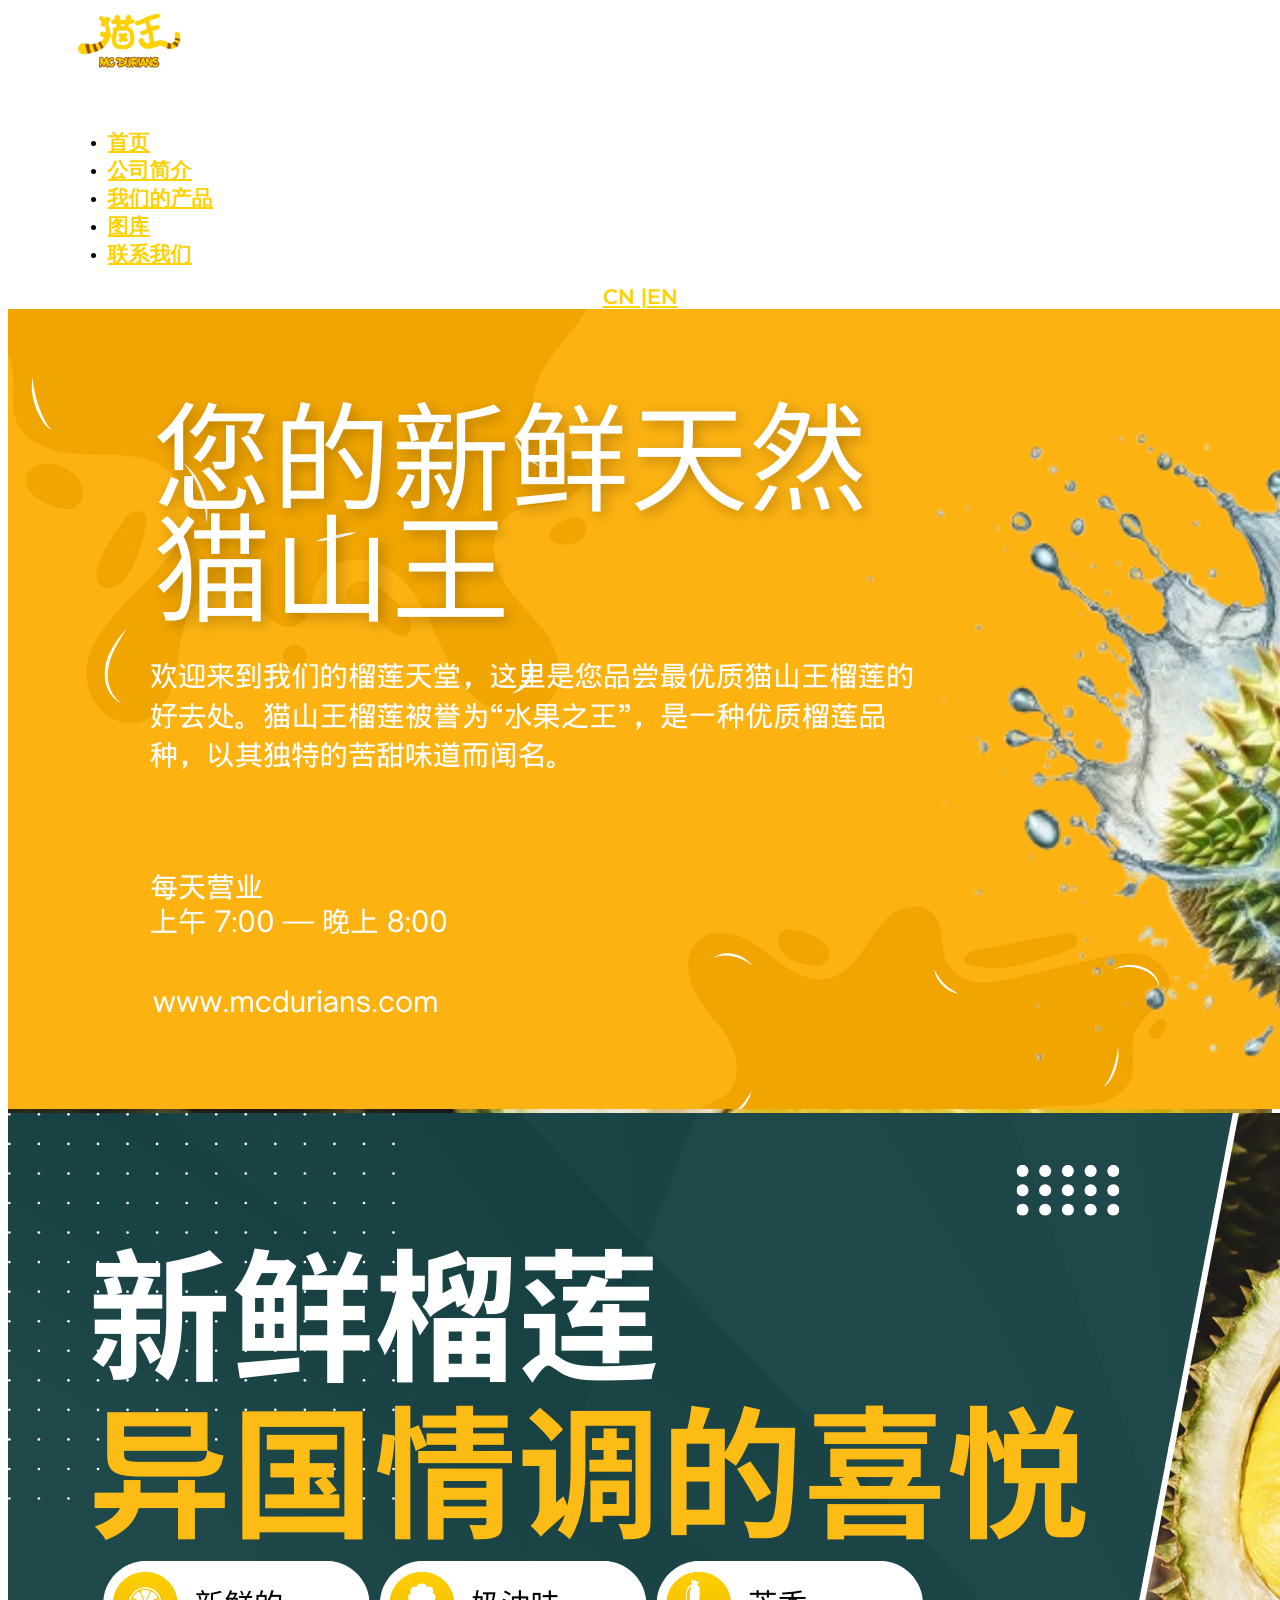
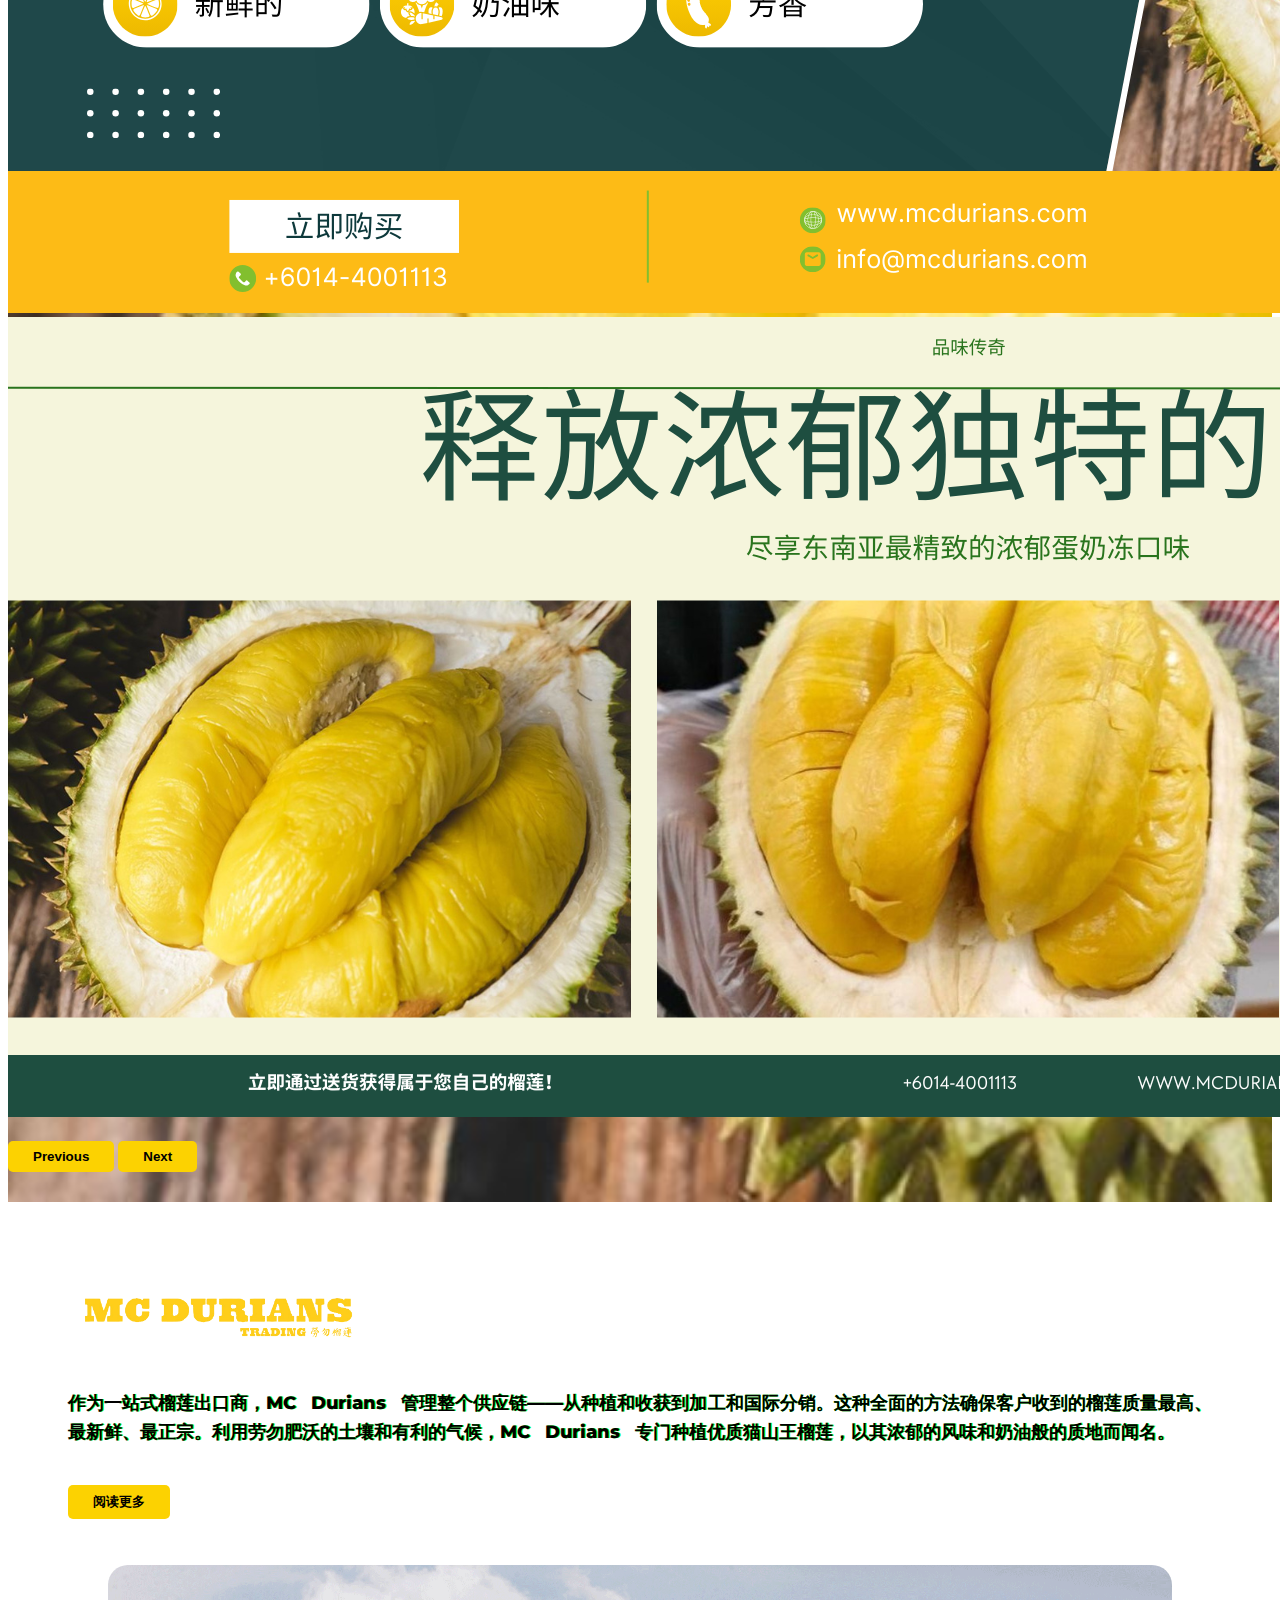
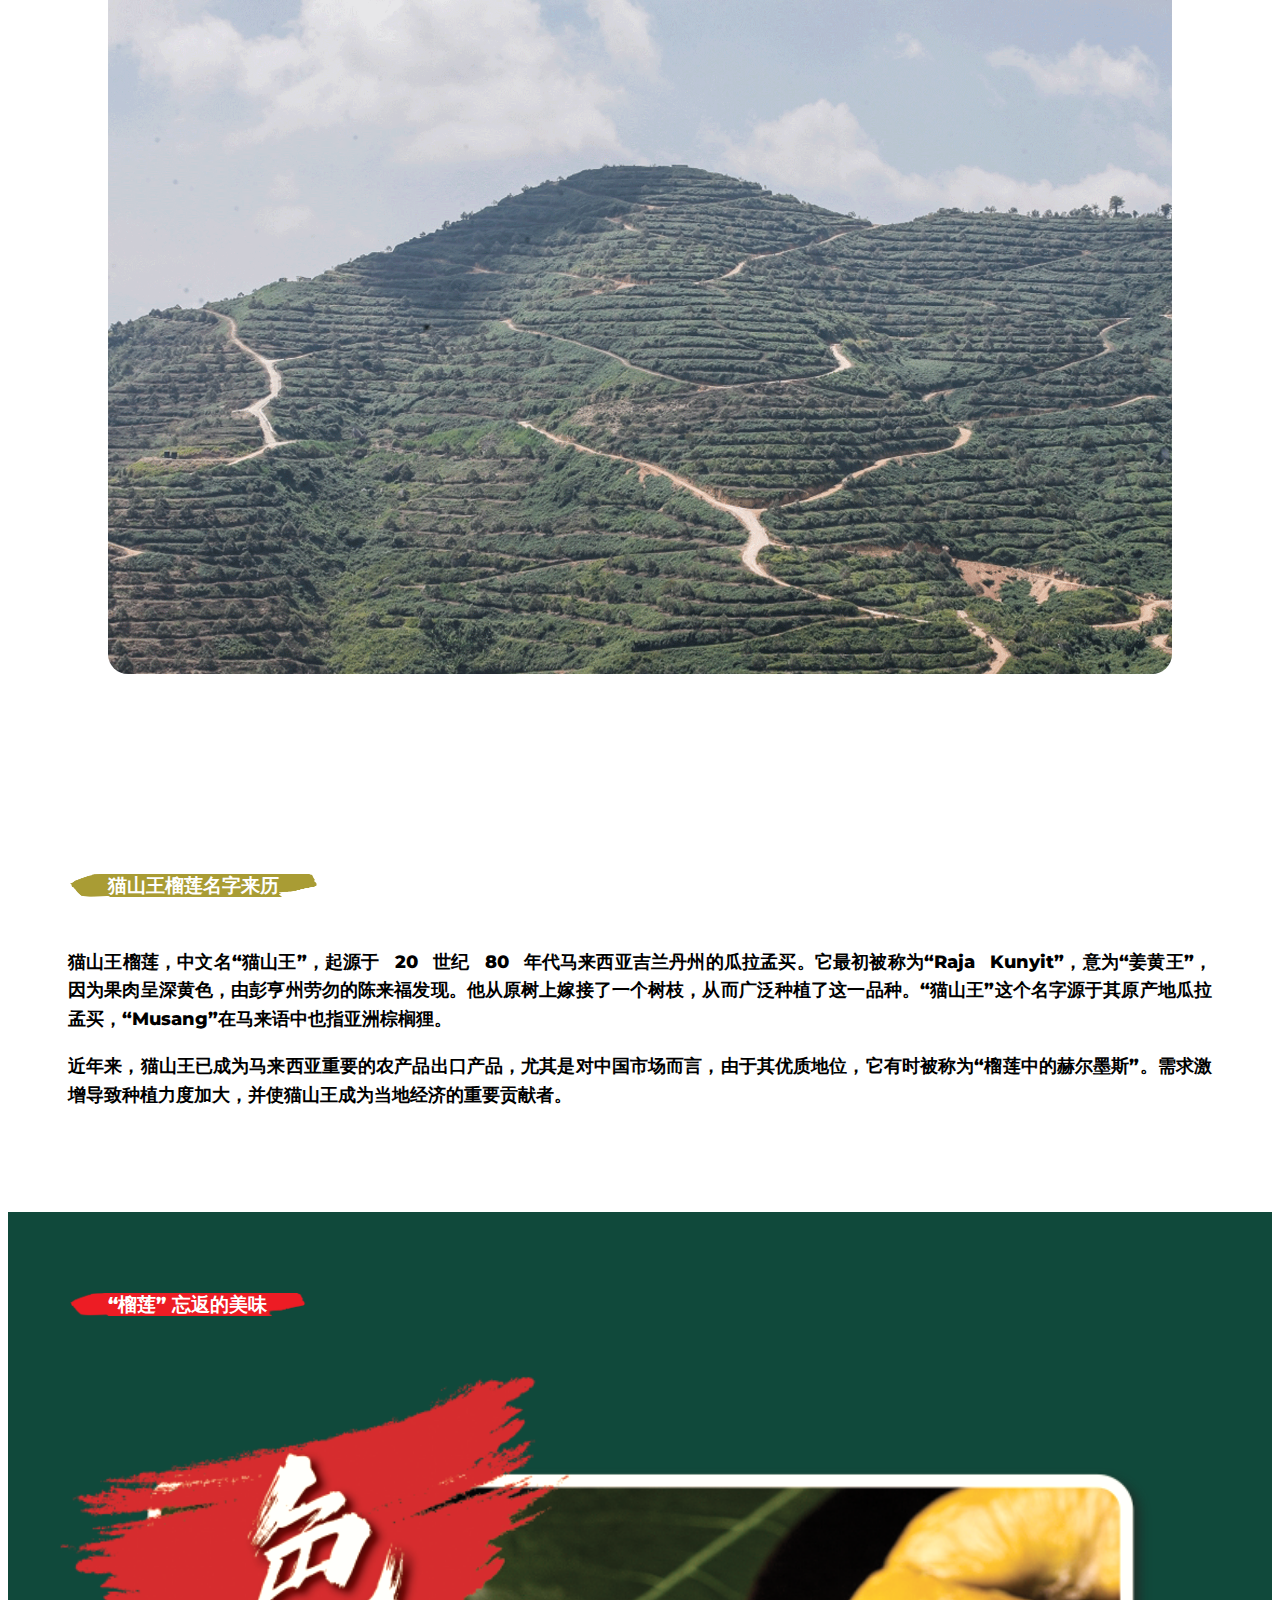
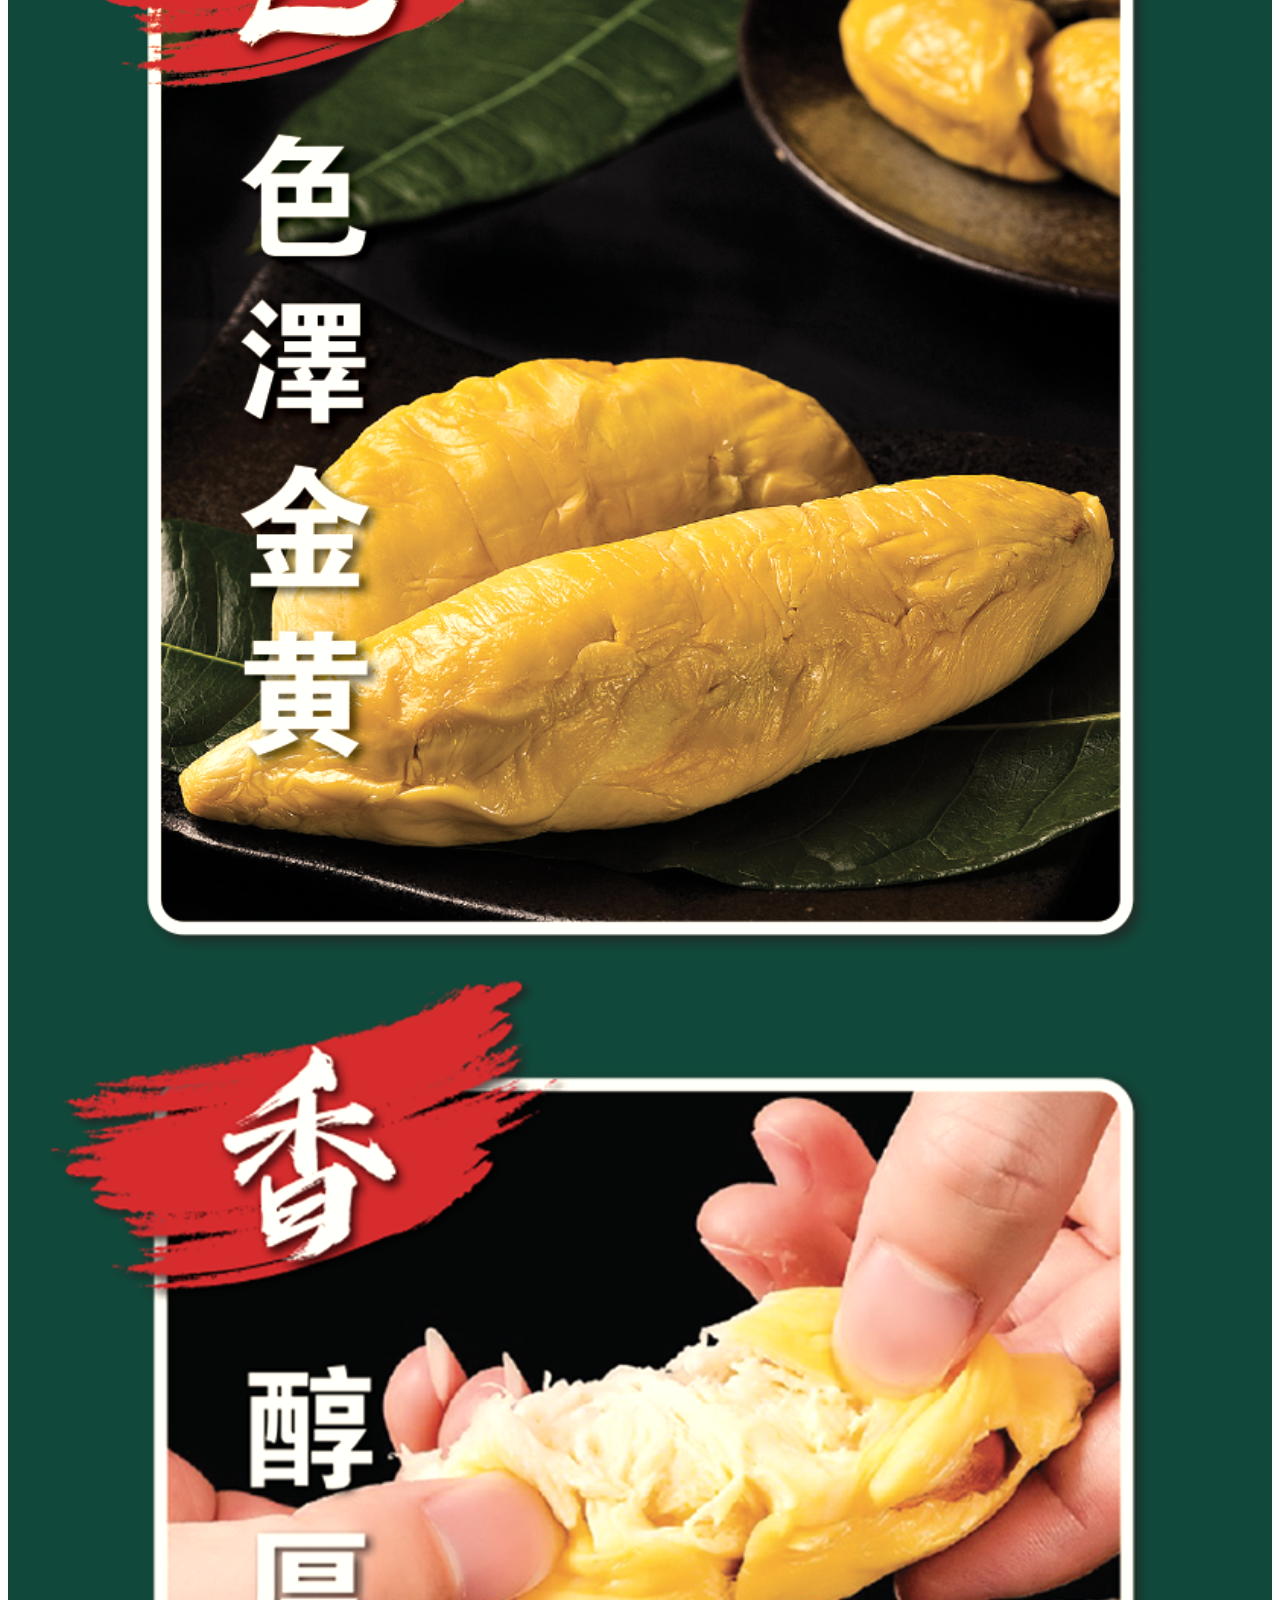
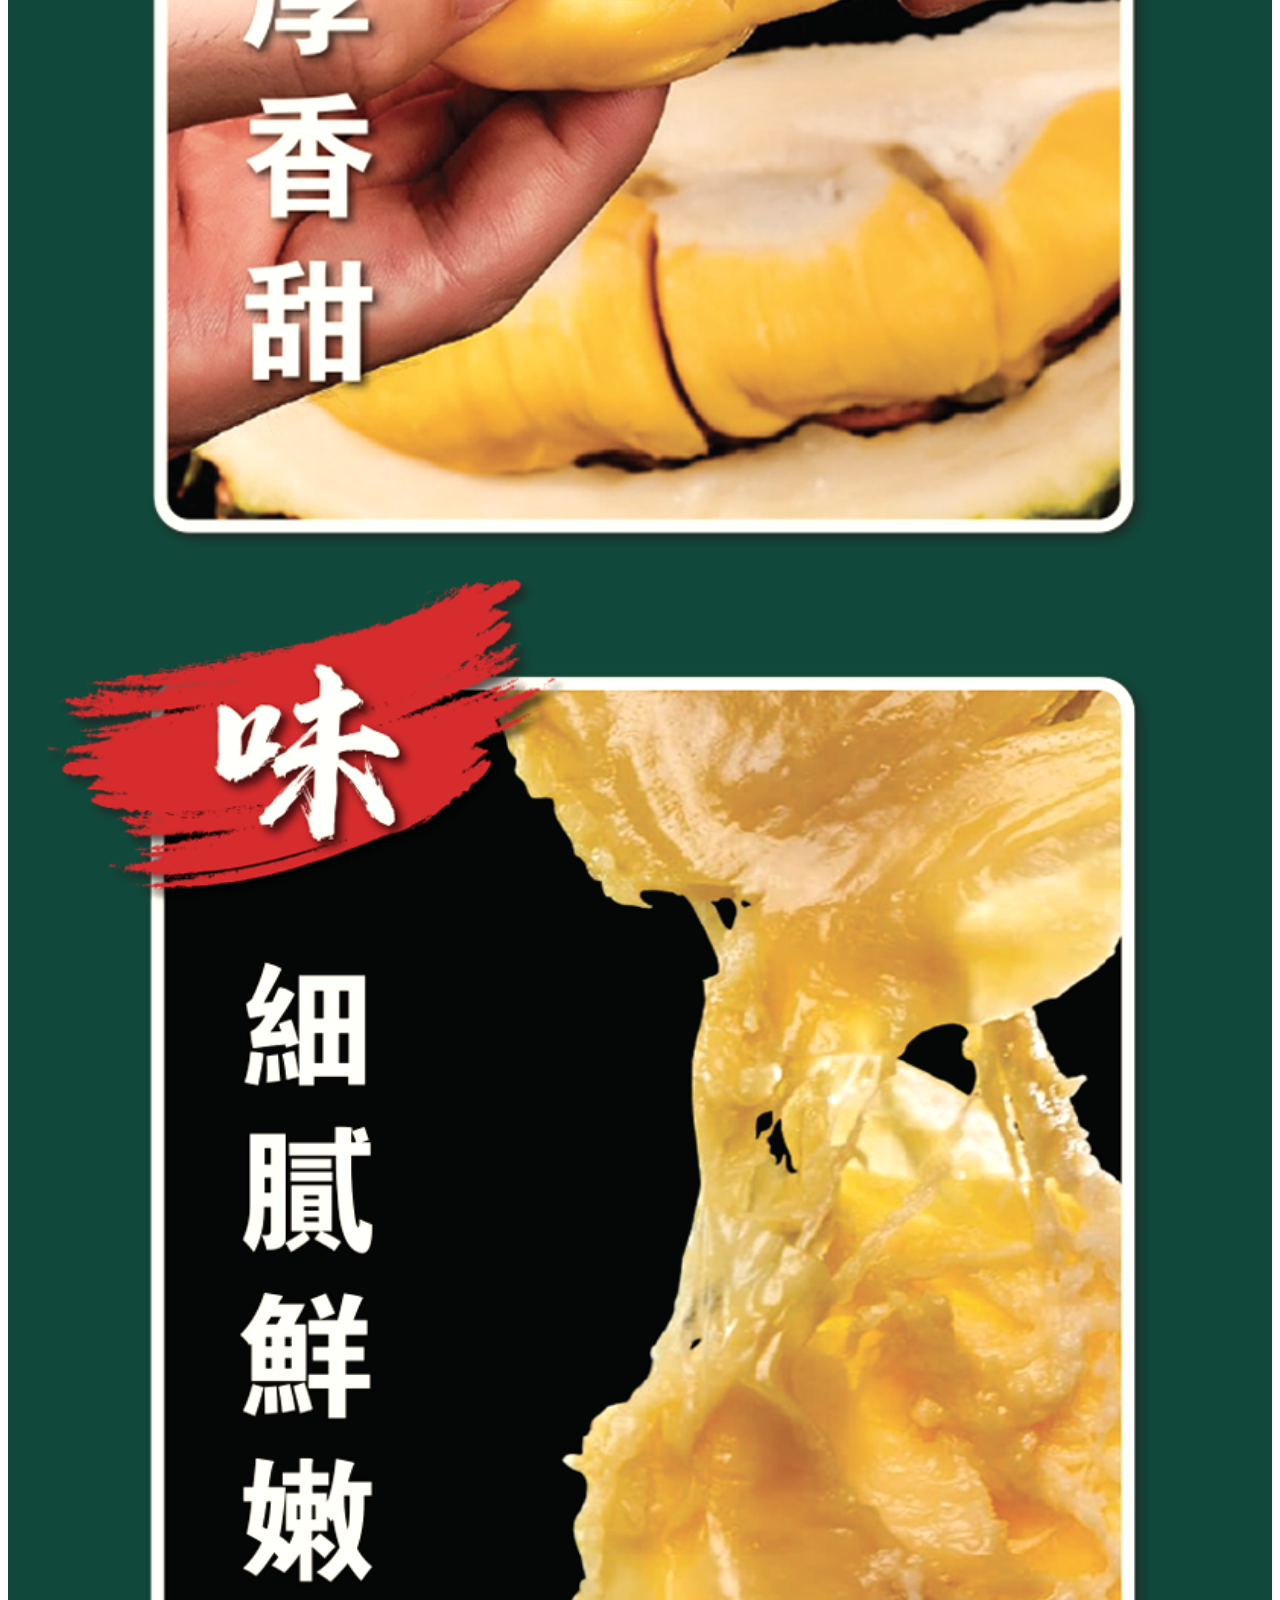
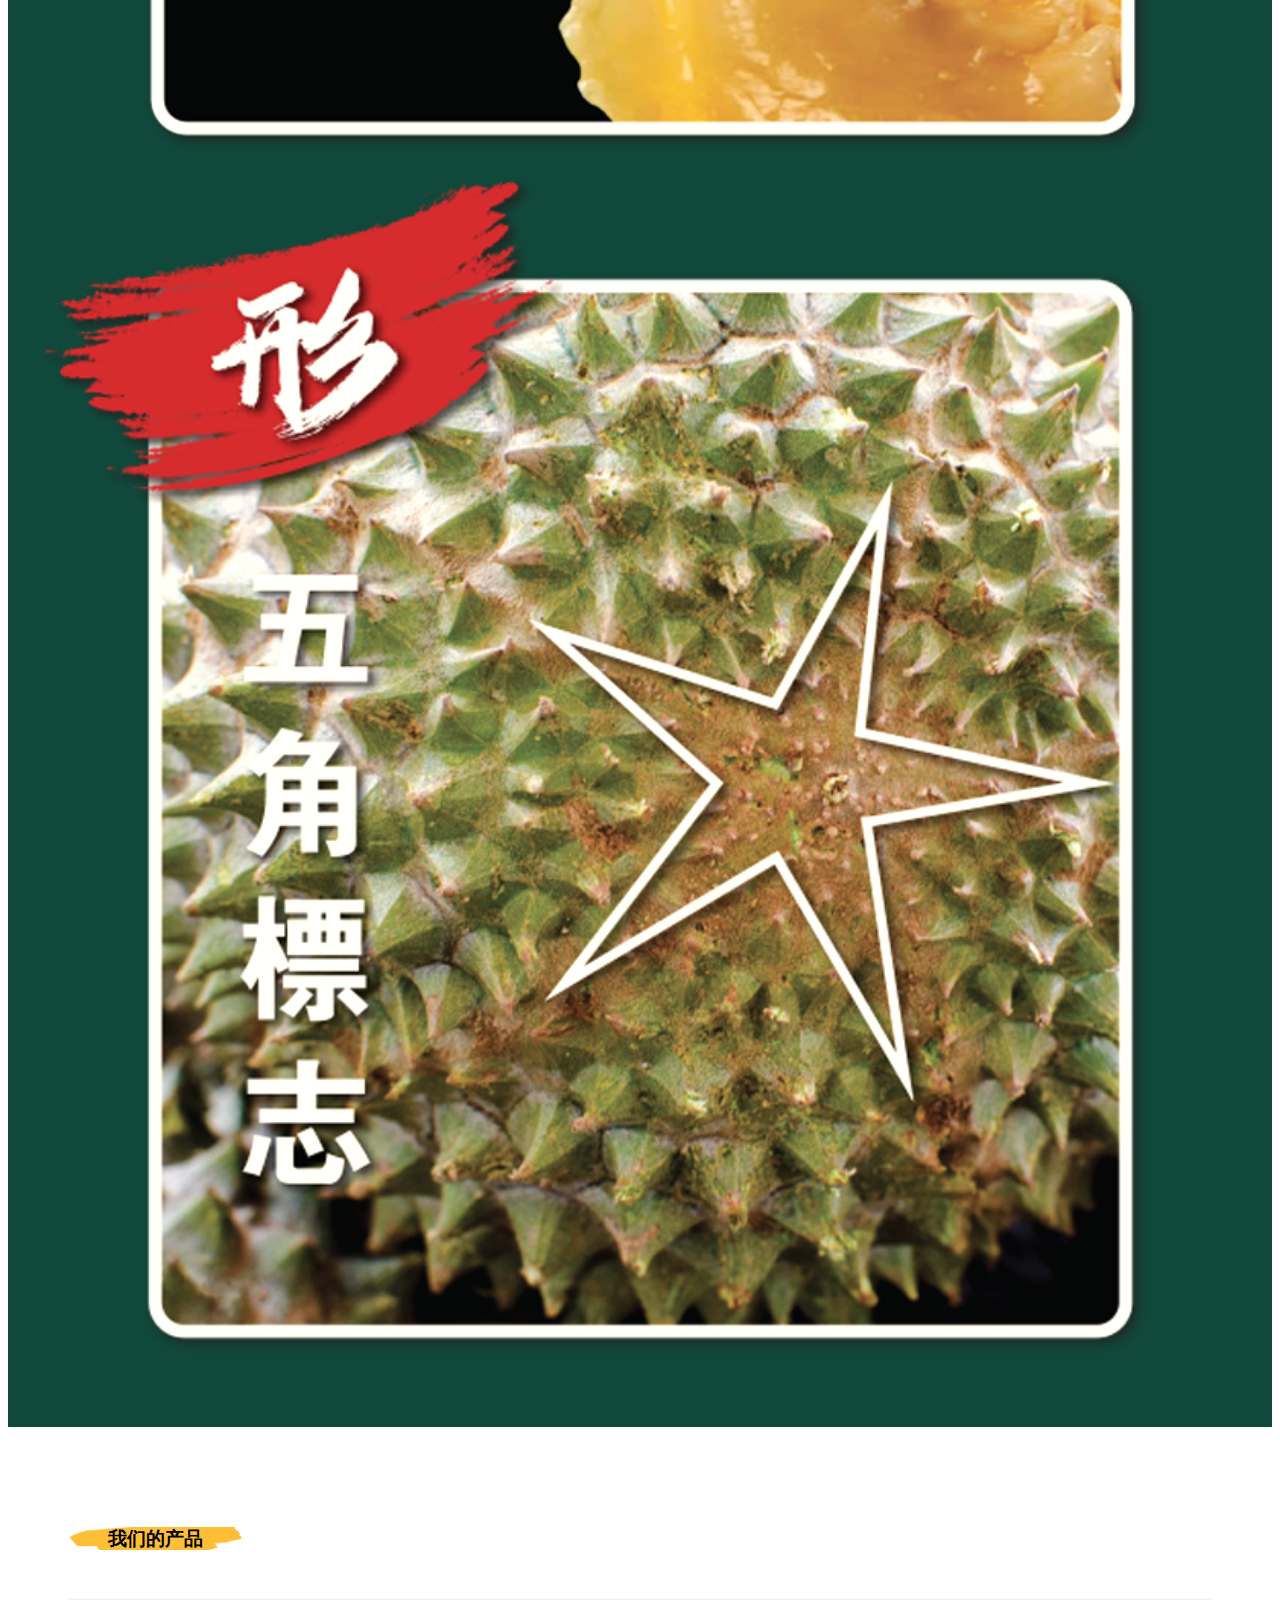
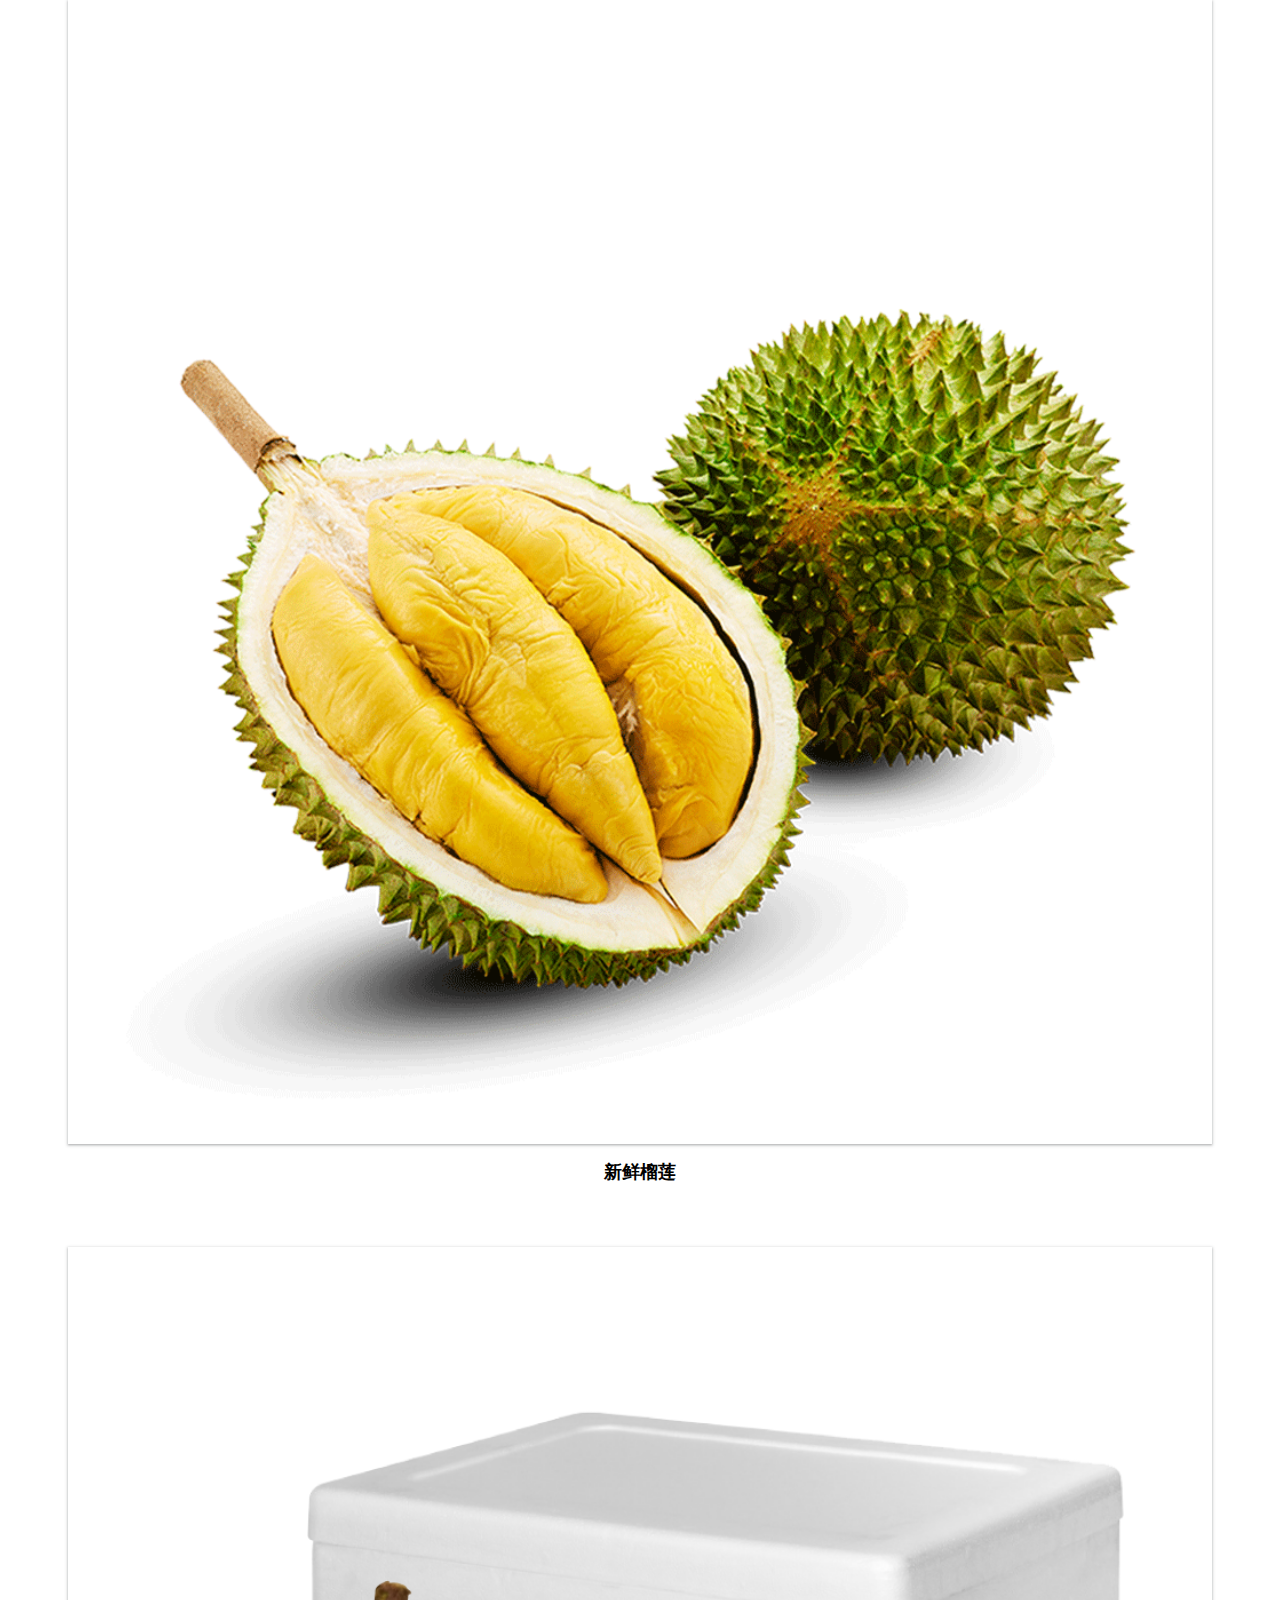
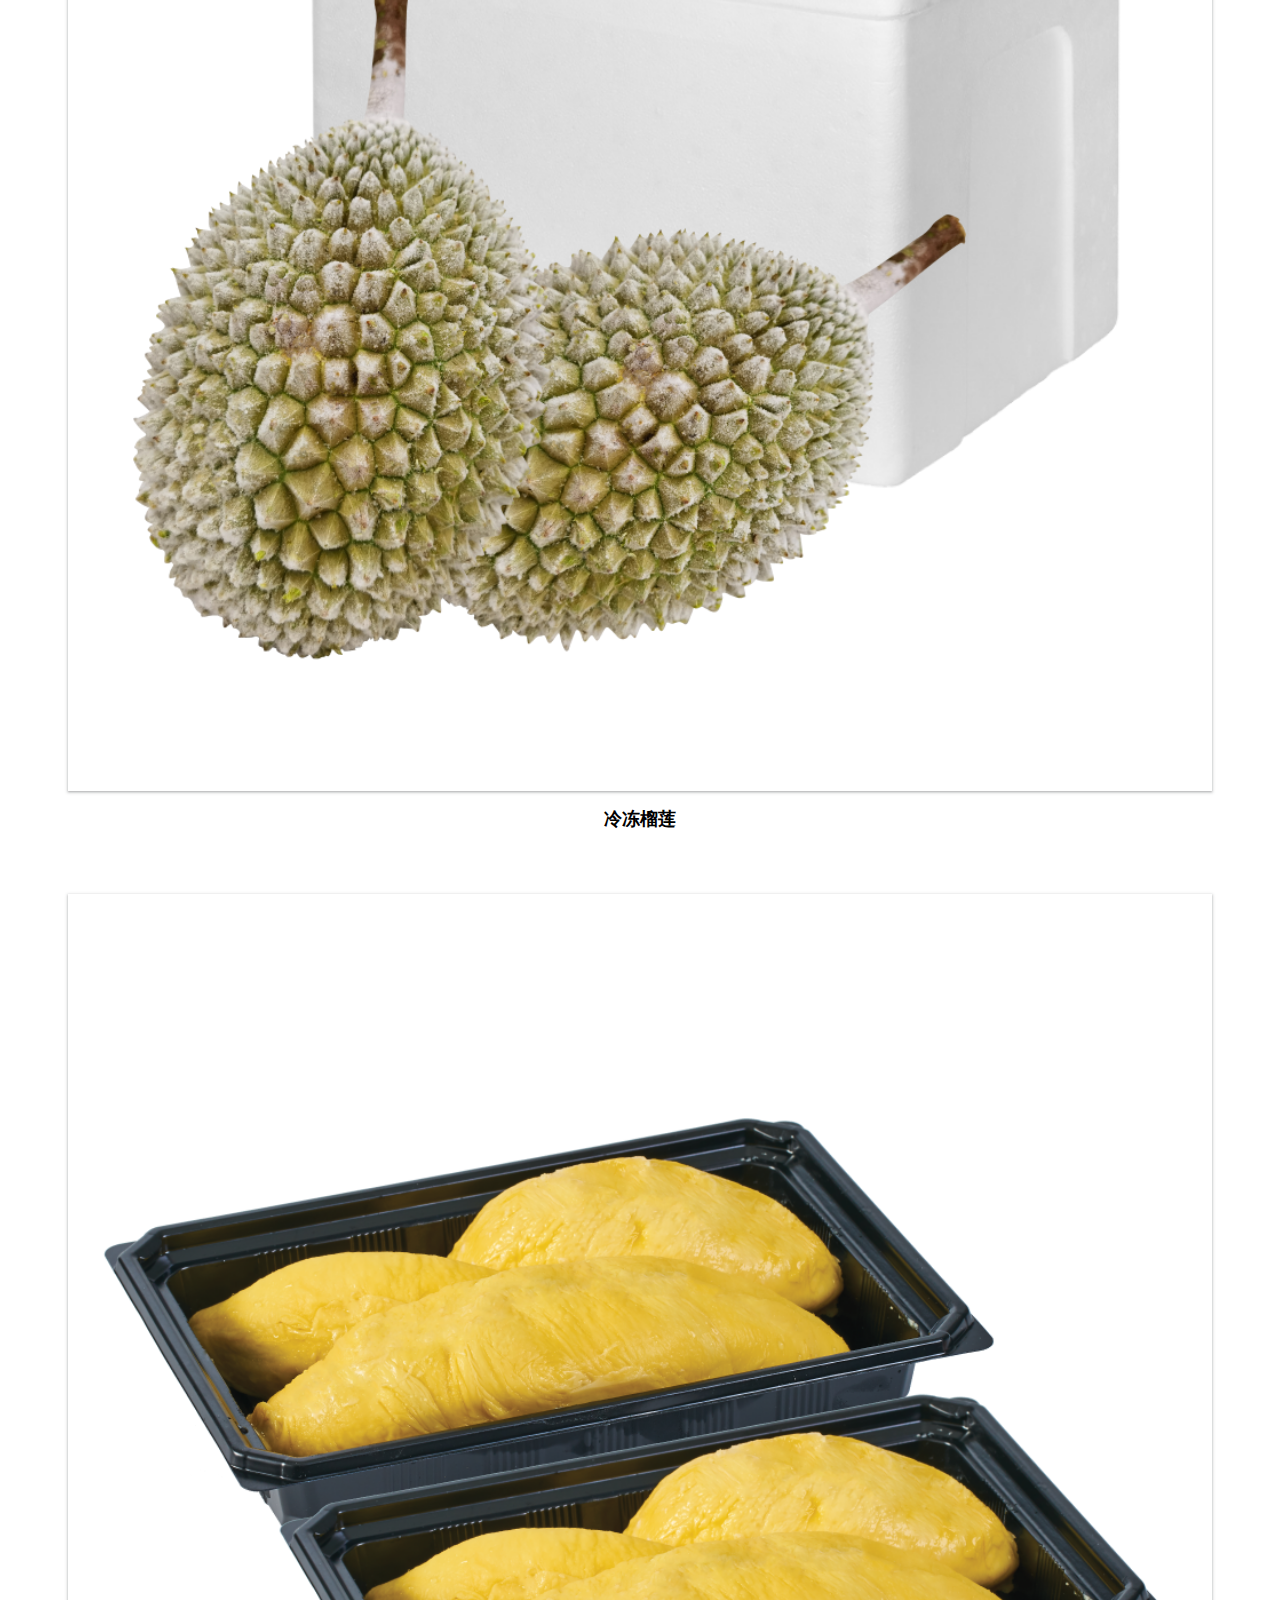
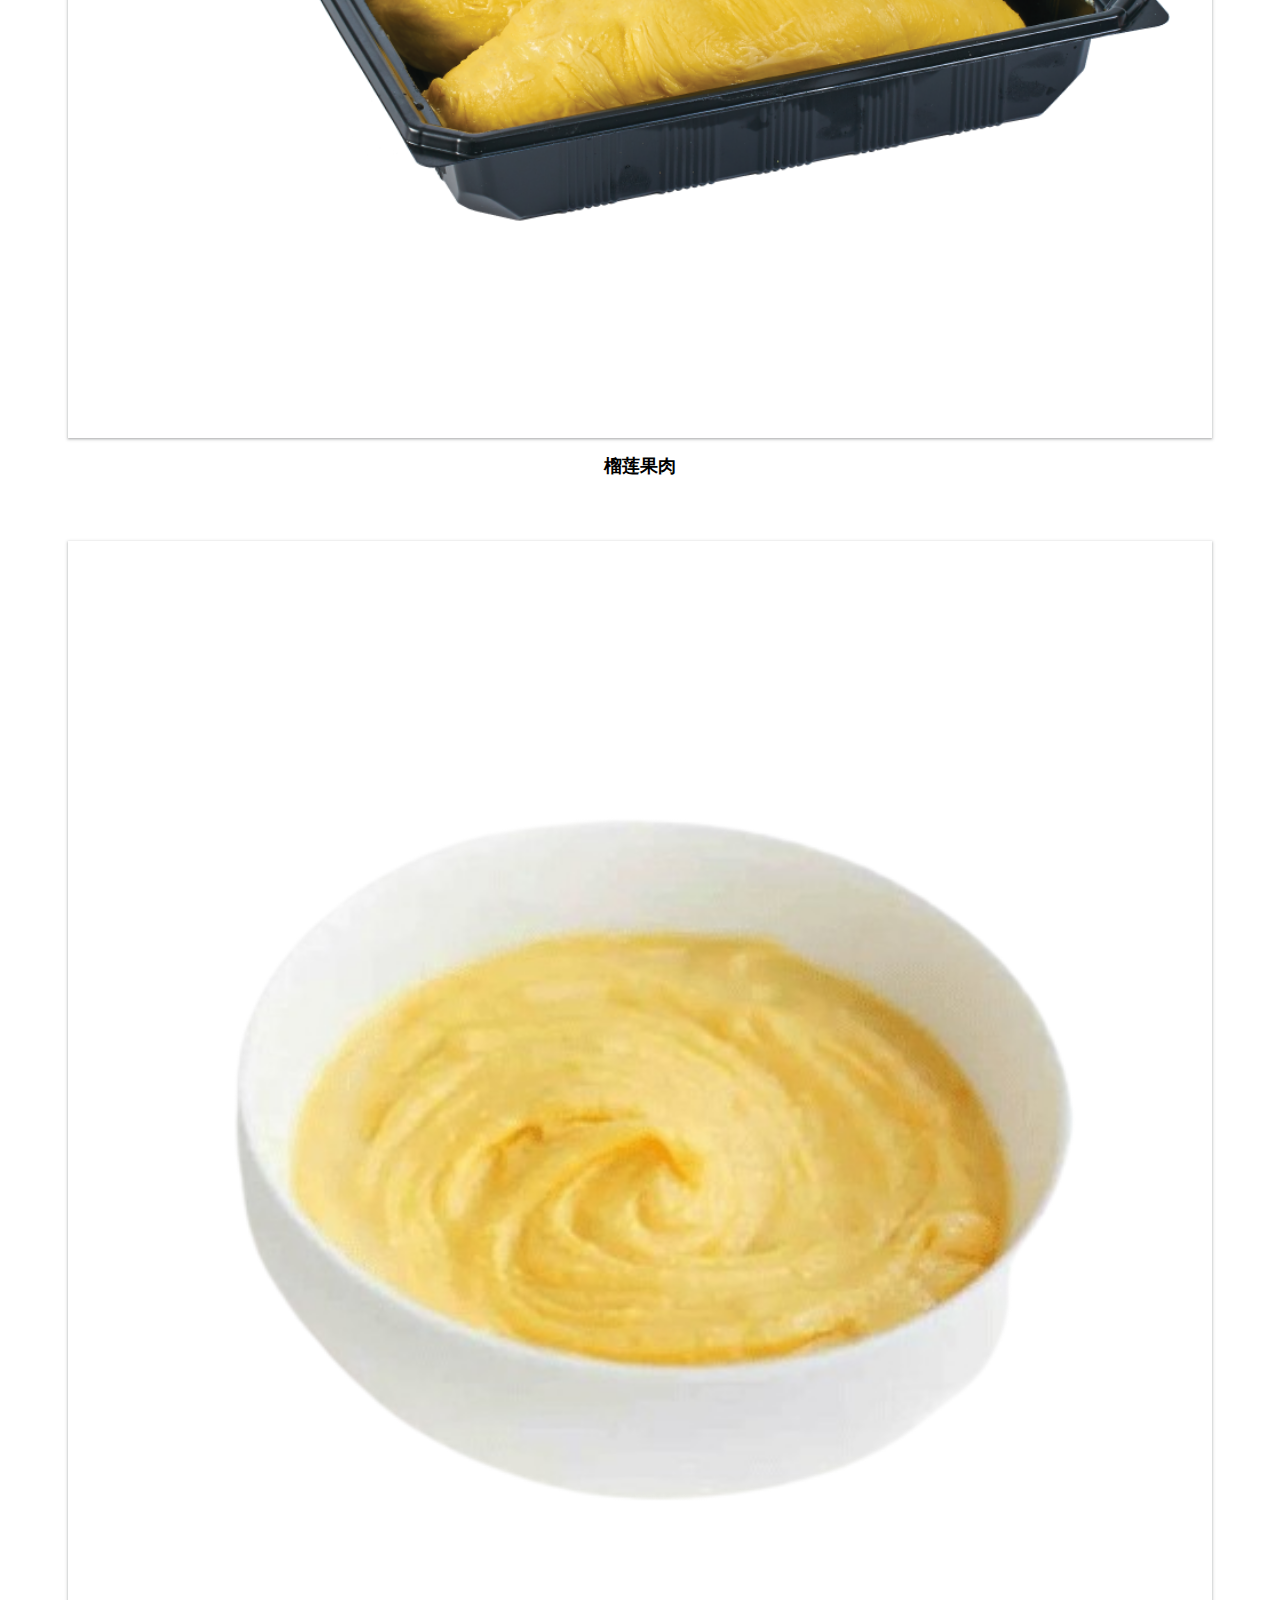
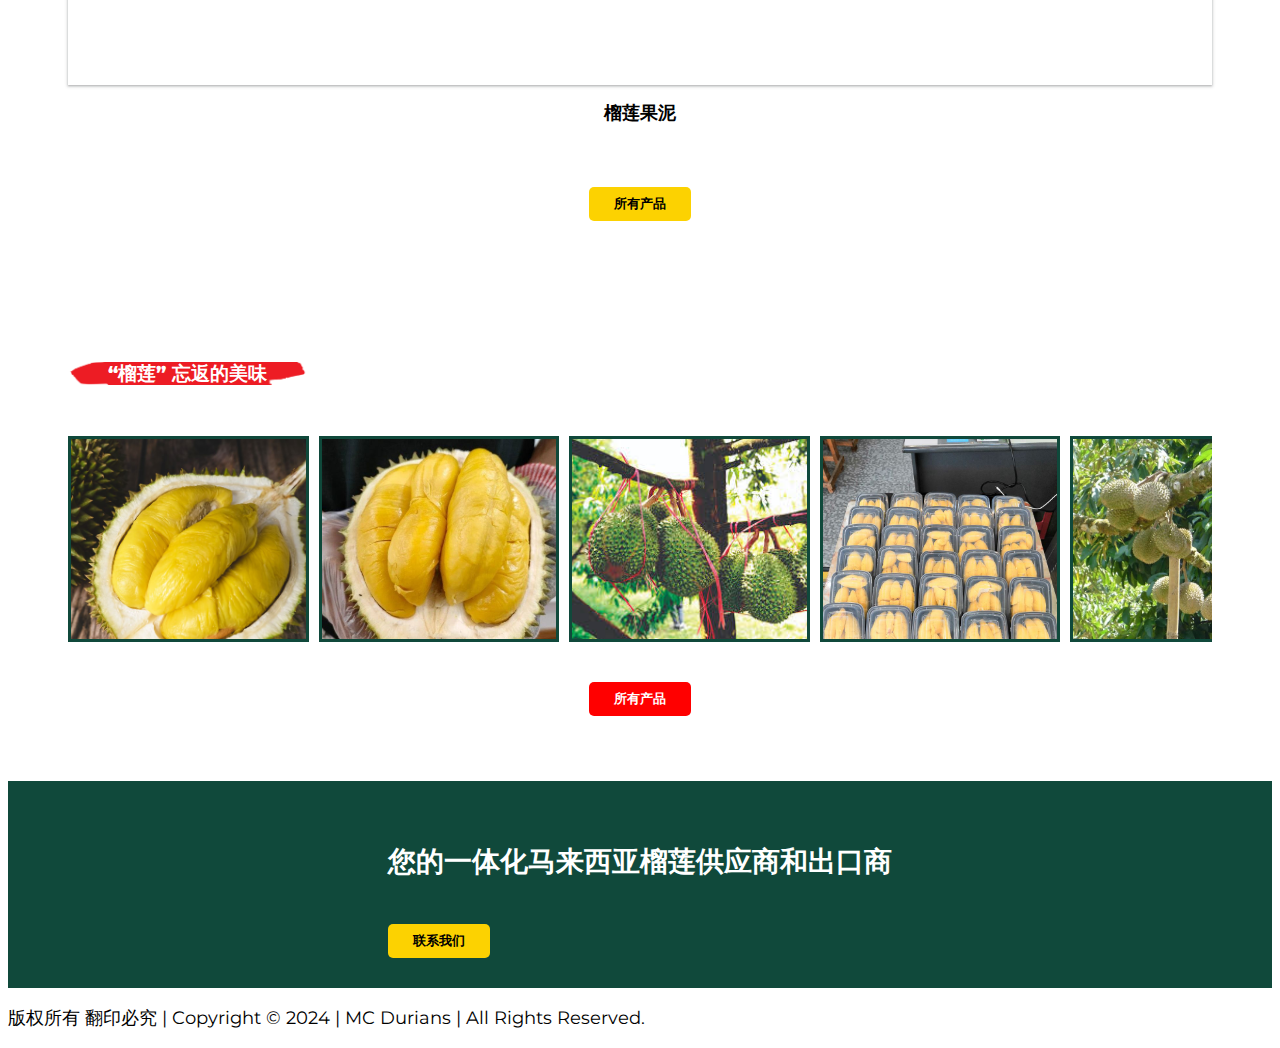
==== index.html @ 6ab27776 "cm" ====
<!DOCTYPE html>
<html lang="en">
<head>
  <head>
    <!-- Required meta tags -->
    <meta charset="utf-8">
    <meta name="viewport" content="width=device-width, initial-scale=1">
    <!-- Bootstrap CSS -->
    <link href="https://cdn.jsdelivr.net/npm/bootstrap@5.0.2/dist/css/bootstrap.min.css" rel="stylesheet" integrity="sha384-EVSTQN3/azprG1Anm3QDgpJLIm9Nao0Yz1ztcQTwFspd3yD65VohhpuuCOmLASjC" crossorigin="anonymous">
    <!-- google font -->
    <link rel="preconnect" href="https://fonts.googleapis.com">
    <link rel="preconnect" href="https://fonts.gstatic.com" crossorigin>
    <link href="https://fonts.googleapis.com/css2?family=Montserrat:ital,wght@0,100..900;1,100..900&family=Poppins:ital,wght@0,100;0,200;0,300;0,400;0,500;0,600;0,700;0,800;0,900;1,100;1,200;1,300;1,400;1,500;1,600;1,700;1,800;1,900&display=swap" rel="stylesheet">
    <link rel="stylesheet" href="https://cdnjs.cloudflare.com/ajax/libs/font-awesome/6.7.1/css/all.min.css" integrity="sha512-5Hs3dF2AEPkpNAR7UiOHba+lRSJNeM2ECkwxUIxC1Q/FLycGTbNapWXB4tP889k5T5Ju8fs4b1P5z/iB4nMfSQ==" crossorigin="anonymous" referrerpolicy="no-referrer" />
    <title>MC Durians</title>
    <link rel="stylesheet" href="style.css">

  </head>
</head>
<body>
  <nav class="navbar navbar-expand-lg navbar-light bg-dark">
    <div class="container-fluid">
      <a class="navbar-brand fs-2 fw-bold" href="index.html"><img src="./images/LOGO_MC_DURIANS-02-removebg-preview.png" style="height: 66px;"></a>
      <button class="navbar-toggler" type="button" data-bs-toggle="collapse" data-bs-target="#navbarSupportedContent" aria-controls="navbarSupportedContent" aria-expanded="false" aria-label="Toggle navigation">
        <span class="navbar-toggler-icon"></span>
      </button>
      <div class="collapse navbar-collapse" id="navbarSupportedContent">
        <ul class="navbar-nav ms-auto mb-xl-0 fs-5 text-center">
          <li class="nav-item me-3"><a href="index.html" class="nav-link active text-white nav-1">首页</a></li>
          <li class="nav-item me-3"><a href="about.html" class="nav-link  nav-2">公司简介</a></li>
          <li class="nav-item me-3"><a href="product.html" class="nav-link nav-3">我们的产品</a></li>
          <li class="nav-item me-3"><a href="gallery.html" class="nav-link  nav-4">图库</a></li>
          <li class="nav-item me-3"><a href="contact.html" class="nav-link nav-5">联系我们</a></li>
        </ul>
        <div class="language px-3" id="languageSwitcher">
          <a href="index.html"  onclick = "changeLanguage('cn')" language="chinese" class="language-item active text-white">CN |</a>
          <a href="index_en.html" onclick = "changeLanguage('en')" language="english" class="language-item">EN</a>
        </div>
      </div>
    </div>
  </nav>
    <!-- hero image -->
    <section id="hero">
      <div id="carouselExampleIndicators" class="carousel slide" data-bs-ride="carousel">
        <div class="carousel-inner">
          <div class="carousel-item active">
            <img src="./images/Orange Modern Fruit Store Promotion Banner (1920 x 800 px).png" class="d-block w-100" alt="...">
          </div>
          <div class="carousel-item">
            <img src="./images/MC-durian-hero-chinese.png" class="d-block w-100" alt="...">
          </div>
          <div class="carousel-item">
            <img src="./images/Green Bold Simple Food Promotion Landscape Banner (1920 x 800 px) (chinese).png" class="d-block w-100" alt="...">
          </div>
        </div>
        <button class="carousel-control-prev" type="button" data-bs-target="#carouselExampleIndicators" data-bs-slide="prev">
          <span class="carousel-control-prev-icon" aria-hidden="true"></span>
          <span class="visually-hidden">Previous</span>
        </button>
        <button class="carousel-control-next" type="button" data-bs-target="#carouselExampleIndicators" data-bs-slide="next">
          <span class="carousel-control-next-icon" aria-hidden="true"></span>
          <span class="visually-hidden">Next</span>
        </button>
      </div>
    </section>
    <!-- about us -->
    <section id="about">
      <div class="container-fluid ">
        <div class="row align-items-center">
          <div class="col-12 col-lg-6 about-section">
            <img src="./images/LOGO_MC_DURIANS-01-removebg-preview.png" width="300px">
            <p>作为一站式榴莲出口商，MC Durians 管理整个供应链——从种植和收获到加工和国际分销。这种全面的方法确保客户收到的榴莲质量最高、最新鲜、最正宗。利用劳勿肥沃的土壤和有利的气候，MC Durians 专门种植优质猫山王榴莲，以其浓郁的风味和奶油般的质地而闻名。</p>
            <button onclick = "window.location.href='about.html';">阅读更多</button>
          </div>    
          <div class="col-12 col-lg-6 about-img">
            <figure><img src="./images/MC-durian-location.png" width="100%"></figure>
          </div>
        </div>
      </div>
    </section>
    <!-- parallax -->
    <section id="introduction">
      <div class="container-fluid ">
         <h3 class="text-center"><span>猫山王榴莲名字来历</span></h3>
          <p>猫山王榴莲，中文名“猫山王”，起源于 20 世纪 80 年代马来西亚吉兰丹州的瓜拉孟买。它最初被称为“Raja Kunyit”，意为“姜黄王”，因为果肉呈深黄色，由彭亨州劳勿的陈来福发现。他从原树上嫁接了一个树枝，从而广泛种植了这一品种。“猫山王”这个名字源于其原产地瓜拉孟买，“Musang”在马来语中也指亚洲棕榈狸。</p>
          <p>近年来，猫山王已成为马来西亚重要的农产品出口产品，尤其是对中国市场而言，由于其优质地位，它有时被称为“榴莲中的赫尔墨斯”。需求激增导致种植力度加大，并使猫山王成为当地经济的重要贡献者。</p>
      </div>
    </section>

    <!-- delight -->
    <section id="delight">
      <div class="container-fluid ">
        <h3 class="text-center"><span>“榴莲” 忘返的美味</span></h3>
        <div class="row">
          <div class="col-12 col-lg-3 delight-image">
            <img src="./images/Advantage-01.png" width="100%">
          </div>
          <div class="col-12 col-lg-3 delight-image">
            <img src="./images/Advantage-02.png" width="100%">
          </div>
          <div class="col-12 col-lg-3 delight-image">
            <img src="./images/Advantage-03.png" width="100%">
          </div>
          <div class="col-12 col-lg-3 delight-image">
            <img src="./images/Advantage-04.png" width="100%">
          </div>
        </div>
      </div>
    </section>
    <!-- product image -->
    <section id="product">
      <div class="container-fluid ">
        <h3 class="text-center"><span>我们的产品</span></h3>
        <div class="row">
          <div class="col-12 col-lg-3 product-image ">
            <img src="./images/MC-Product-Images-1.png" width="100%">
            <p>新鲜榴莲</p>
          </div>
          <div class="col-12 col-lg-3 product-image ">
            <img src="./images/Fresco-Green_Products-Images-8.png" width="100%">
            <p>冷冻榴莲</p>
          </div>
          <div class="col-12 col-lg-3 product-image">
            <img src="./images/Fresco-Green_Products-Images-7.png" width="100%">
            <p>榴莲果肉</p>
          </div>
          <div class="col-12 col-lg-3 product-image">
            <img src="./images/MC-Product-Images-4.png" width="100%">
            <p>榴莲果泥</p>
          </div>
        </div>
        <button class="ms-auto" onclick = "window.location.href='product.html';">所有产品</button>
      </div>
    </section>
     <!-- company image -->
    <section id="company">
      <div class="container-fluid logo-university">
        <h3 class="text-center"><span>“榴莲” 忘返的美味</span></h3>
        <div class="slider">
            <div class="slide-track">
                <div class="slide"></div>
                <div class="slide"></div>
                <div class="slide"></div>
                <div class="slide"></div>
                <div class="slide"></div>
                <div class="slide"></div>
                <div class="slide"></div>
                <div class="slide"></div>
                <div class="slide"></div>
                <div class="slide"></div>
                <div class="slide"></div>
                <div class="slide"></div>
                <div class="slide"></div>
                <div class="slide"></div>
                <div class="slide"></div>
                <div class="slide"></div>
                <div class="slide"></div>
                <div class="slide"></div>
            </div>
        </div>
        
        <div class="company-button"><button onclick = "window.location.href='gallery.html';">所有产品</button></div>
      </div>
    </section>
    <!-- calling-section -->
    <section id="call-to-action">
      <div class="container-fluid">
        <div class="row text-center">
          <h2>您的一体化马来西亚榴莲供应商和出口商​</h2>
          <div><button onclick = "window.location.href='https://wa.me/60144001113';">联系我们</button></div>
        </div>
      </div>
    </section>
    <!-- footer -->
    <section id="footer" class="bg-dark text-light">
      <p class="text-center pt-2">版权所有 翻印必究 | Copyright © 2024 | MC Durians | All Rights Reserved.</p>
    </section>
<!-- javascript -->

<script src="https://cdn.jsdelivr.net/npm/bootstrap@5.0.2/dist/js/bootstrap.bundle.min.js" integrity="sha384-MrcW6ZMFYlzcLA8Nl+NtUVF0sA7MsXsP1UyJoMp4YLEuNSfAP+JcXn/tWtIaxVXM" crossorigin="anonymous"></script>
<script src="https://ajax.googleapis.com/ajax/libs/jquery/3.7.1/jquery.min.js"></script>
<script>
  $(window).scroll(function () {
          if ($(this).scrollTop() > 250) {
              $('.sticky-top').addClass('sticky-nav').css('top', '0px');
          } else {
              $('.sticky-top').removeClass('sticky-nav').css('top', '-100px');
          }
        });
</script>
</body>
</html>
---- style.css ----
body{
  font-family: "Montserrat", sans-serif;
  font-optical-sizing: auto;
  font-style: normal;
  word-wrap: break-word;
}
p{
  font-size: 18px;
}
.container-fluid{
  padding-left: 60px;
  padding-right:60px;
}
@media screen and (max-width: 1030px){
  .container-fluid{
    padding-left: 10px;
    padding-right: 10px;
    margin:0;
  }

  .navbar-toggler-icon{
    width: 20px;
  }
  .nav-item .nav-link{
    font-size: 8px;
    padding:0;
  }
  .navbar-collapse {
    width: auto;
}
}
.navbar-toggler{
  background-color: #fff;
}

.navbar .nav-item .nav-link, .language-item{
  color: #fcd201;
  font-weight: 600;
  font-size: 1.3rem;
}
.navbar .nav-item .nav-link:hover, .nav-link:focus{
  color: #fff;
  transition: 1s;
}
.nav-link::before {
  transition: 300ms;
  height: 5px;
  content: "";
  position: absolute;
  background-color: #031D44;
}

.nav-link:hover::after,
.nav-link:focus::after {
  background-color: #4c2be2;
  width: 100%;
}
#about .row{
  padding-top: 80px;
  padding-bottom:80px;
}

.about-section p{
  font-size: 18px;
  padding-top:20px;
  font-weight: 800;
  word-spacing: 10px;
  text-overflow: clip; 
  line-height: 1.6;
  text-align: justify;
  text-justify: distribute;
  text-align-last: left;
  hyphens: auto;
  -webkit-hyphens: auto;
  text-shadow: 0.5px 0.1px #00ff00;
}


.about-img img{
  border-radius: 20px;
}
button{
  padding: 8px 25px;
  background-color: #fcd201;
  border-radius: 5px;
  border: none;
  margin-bottom: 30px;
  margin-top: 20px;
  font-weight: 600;
}
#introduction{
  background: url("./images/yeallow-background-MC.jpg");
  min-height: 400px;
  background-attachment: fixed;
  background-position: center;
  background-repeat: no-repeat;
  background-size: cover;
}
#introduction .container-fluid{
  padding-bottom: 60px;
}
#introduction h3{
  padding-top: 80px;
  padding-bottom: 30px;
  color:#fff;
  font-weight: 800;
}
#introduction h3 span{
  padding-left: 40px;
  padding-right: 40px;
  background: url("./images/text-bg.png");
  background-position: center;
  background-repeat: no-repeat;
  background-size: cover;
}
#introduction p{
  font-weight: 800;
  word-spacing: 10px;
  font-size: 18px;
  line-height: 1.6;
  text-align: justify;
}
#delight{
  background-color: #10493b;
  min-height: 400px;
}
#delight .row{
    padding-bottom: 60px;
}
#delight .row .delight-image img{
  -webkit-filter: sepia(20%);
	filter: sepia(20%);
	-webkit-transition: .3s ease-in-out;
	transition: .3s ease-in-out;
  -webkit-transform: scale(1.05);
	transform: scale(1.05);
}
#delight .row .delight-image:hover img{
  -webkit-filter: sepia(0);
	filter: sepia(0);
  -webkit-transform: scale(1);
	transform: scale(1);
}
#delight h3{
  padding-top: 80px;
  padding-bottom: 30px;
  color:#fff;
  font-weight: 800;
}
#delight h3 span{
  padding-left: 40px;
  padding-right: 40px;
  background: url("./images/text-bg-red.png");
  background-position: center;
  background-repeat: no-repeat;
  background-size: cover;
}
#product h3{
  padding-top: 80px;
  padding-bottom: 30px;
  font-weight: 800;
}

#product h3 span{
  padding-left: 40px;
  padding-right: 40px;
  background: url("./images/text-bg-yellow.png");
  background-position: center;
  background-repeat: no-repeat;
  background-size: cover;
}
#product .product-image img{
  box-shadow: rgba(60, 64, 67, 0.3) 0px 1px 2px 0px, rgba(60, 64, 67, 0.15) 0px 1px 3px 1px;
  -webkit-transform: scale(1);
	transform: scale(1);
	-webkit-transition: .3s ease-in-out;
	transition: .3s ease-in-out;
}
#product .product-image:hover img{
  -webkit-transform: scale(1.04);
	transform: scale(1.04);
}
#product .product-image{
  padding-bottom: 60px;
}
#product p{
  font-weight: 800;
  text-align: center;
  display: block;
  margin: auto;
  padding-top: 10px;
  font-size: 18px;
  line-height: 1.6;
}
#product button{
  text-align: center;
  display: block;
  margin: auto;
  margin-bottom: 60px;
}
#company{
  background: url("./images/yeallow-background-MC.jpg");
  min-height: 500px;
  background-attachment: fixed;
  background-position: center;
  background-repeat: no-repeat;
  background-size: cover;
}
#company h3{
  padding-top: 80px;
  padding-bottom: 30px;
  font-weight: 800;
  color: #fff;
}
#company h3 span{
  padding-left: 40px;
  padding-right: 40px;
  background: url("./images/text-bg-red.png");
  background-position: center;
  background-repeat: no-repeat;
  background-size: cover;}

#company button{
  background-color: red;
  text-align: center;
  display: block;
  margin: auto;
  margin-top: 40px;
  color: #fff;
}
.company-button{
  padding-bottom: 40px;
}

#call-to-action{
  background-color: #10493b;
  min-height: 180px;
}
#call-to-action .container-fluid{
  display: flex;
  justify-content: center;
  align-items: center;
  padding-top: 38px;
  color:#fff
}
#call-to-action h2{
  font-size: 28px;
  font-weight: 800;
}
.language{
  display: flex;
  justify-content: center;
  align-items: center;
}


/* slide carousel */

.slider {
  margin: auto;
  overflow: hidden;
  position: relative;
}

.slider::before, .slider::after {
  background: linear-gradient(to right, #fff 0%, rgba(255, 255, 255, 0) 100%);
  content: "";
  height: 100%;
  position: absolute;
  z-index: 2;
}

.slider::after {
  right: 0;
  top: 0;
  -webkit-transform: rotateZ(180deg);
  transform: rotateZ(180deg);
}

.slider::before {
  left: 0;
  top: 0;
}

.slider .slide-track {
  animation: scroll 80s linear infinite;
  display: flex;
  width: calc(250px * 18);
  gap: 10px;
}

.slider .slide-track:hover {
  animation-play-state: paused;
}

.slider .slide {
  height: 200px;
  width: 250px;
  border: 3px solid #10493b;
}


.slide:nth-child(1), .slide:nth-child(10) {
  background: url("./images/intro-1.jpg");
 background-size: cover;
}

.slide:nth-child(2), .slide:nth-child(11) {
  background: url("./images/intro-2.jpg");
 background-size: cover;
}

.slide:nth-child(3), .slide:nth-child(12) {
  background: url("./images/intro-3.jpg");
 background-size: cover;
}

.slide:nth-child(4), .slide:nth-child(13) {
  background: url("./images/intro-5.jpg");
 background-size: cover;
}

.slide:nth-child(5), .slide:nth-child(14) {
  background: url("./images/intro-4.jpg");
 background-size: cover;
}

.slide:nth-child(6), .slide:nth-child(15) {
  background: url("./images/intro-6.jfif");
 background-size: cover;
}

.slide:nth-child(7), .slide:nth-child(16) {
  background: url("./images/intro-7.avif");
 background-size: cover;
}

.slide:nth-child(8), .slide:nth-child(17) {
  background: url("./images/intro-8.jpg");
 background-size: cover;
}

.slide:nth-child(9), .slide:nth-child(18) {
  background: url("./images/intro-9.jpg");
 background-size: cover;
}

@keyframes scroll {
  0% {
      transform: translateX(0);
  }
  100% {
      transform: translateX(calc(-250px * 9));
  }
}

/* aboutimg hover */
.about-img figure img {
	-webkit-transform: scale(1);
	transform: scale(1);
	-webkit-transition: .3s ease-in-out;
	transition: .3s ease-in-out;
}
.about-img figure:hover img {
	-webkit-transform: scale(1.03);
	transform: scale(1.03);
}

/*------------------------------------- end indexhtml ----------------------------------------------*/
/*--------------------------------------- abouthtml--------------------------------------------------- */
#company-bar .container-fluid {
  background: url("https://www.rpnation.com/gallery/falling-snow-gif-transparent-background.26847/full");
  height: 100px;
  color:#fff;
  margin-bottom: 30px;
}

#company-bar .container-fluid h1{
  font-weight: 600;
}
#company-profile .container-fluid .company-text{
  margin-top: 30px;
  margin-bottom: 30px;
}
#company-profile .container-fluid .company-text p{
  font-size: 18px;
  font-weight: 800;
  word-spacing: 10px;
  text-overflow: clip; 
  line-height: 1.6;
  text-align: justify;
  text-justify: distribute;
  hyphens: auto;
}

#company-profile  .company-video{
  margin-bottom: 30px;
}
/*--------------------------------------- producthtml--------------------------------------------------- */
#product-bar .container-fluid {
  background: url("https://www.rpnation.com/gallery/falling-snow-gif-transparent-background.26847/full");
  height: 100px;
  color:#fff;
}

#product-bar .container-fluid h1{
  font-weight: 600;
}
#product-intro .container-fluid p{
  text-align: justify;
}
/*--------------------------------------- galleryhtml--------------------------------------------------- */
#gallery-intro .container-fluid{
  min-height: 140px;
  background-color: #10493b;
}

#gallery-intro .container-fluid .gallery-icon{
   color: #fff;
   padding-top: 30px;
   padding-bottom: 20px;
   font-weight: 600;
}
#gallery-intro .container-fluid .fa{
  font-size: 40px;
}
@media screen and (max-width: 768px){
  #gallery-intro .container-fluid p{
    font-size: 12px;
  }
  #gallery-intro .container-fluid .fa{
    font-size: 20px;
  }
}
#gallery-image .container-fluid{
  background: url("./images/Fresco-Green-Website_background-04.jpg");
  min-height: 500px;
  background-attachment: fixed;
  background-position: center;
  background-repeat: no-repeat;
  background-size: cover;
  padding-top: 30px;
  padding-bottom: 30px;
}
#gallery-image .container-fluid h3 span{
  padding-left: 40px;
  padding-right: 40px;
  background: url("./images/text-bg-red.png");
  background-position: center;
  background-repeat: no-repeat;
  background-size: cover;
  color: #fff;
}
#gallery-image .container-fluid img{
  border-radius: 8px;
  padding: 5px;
}
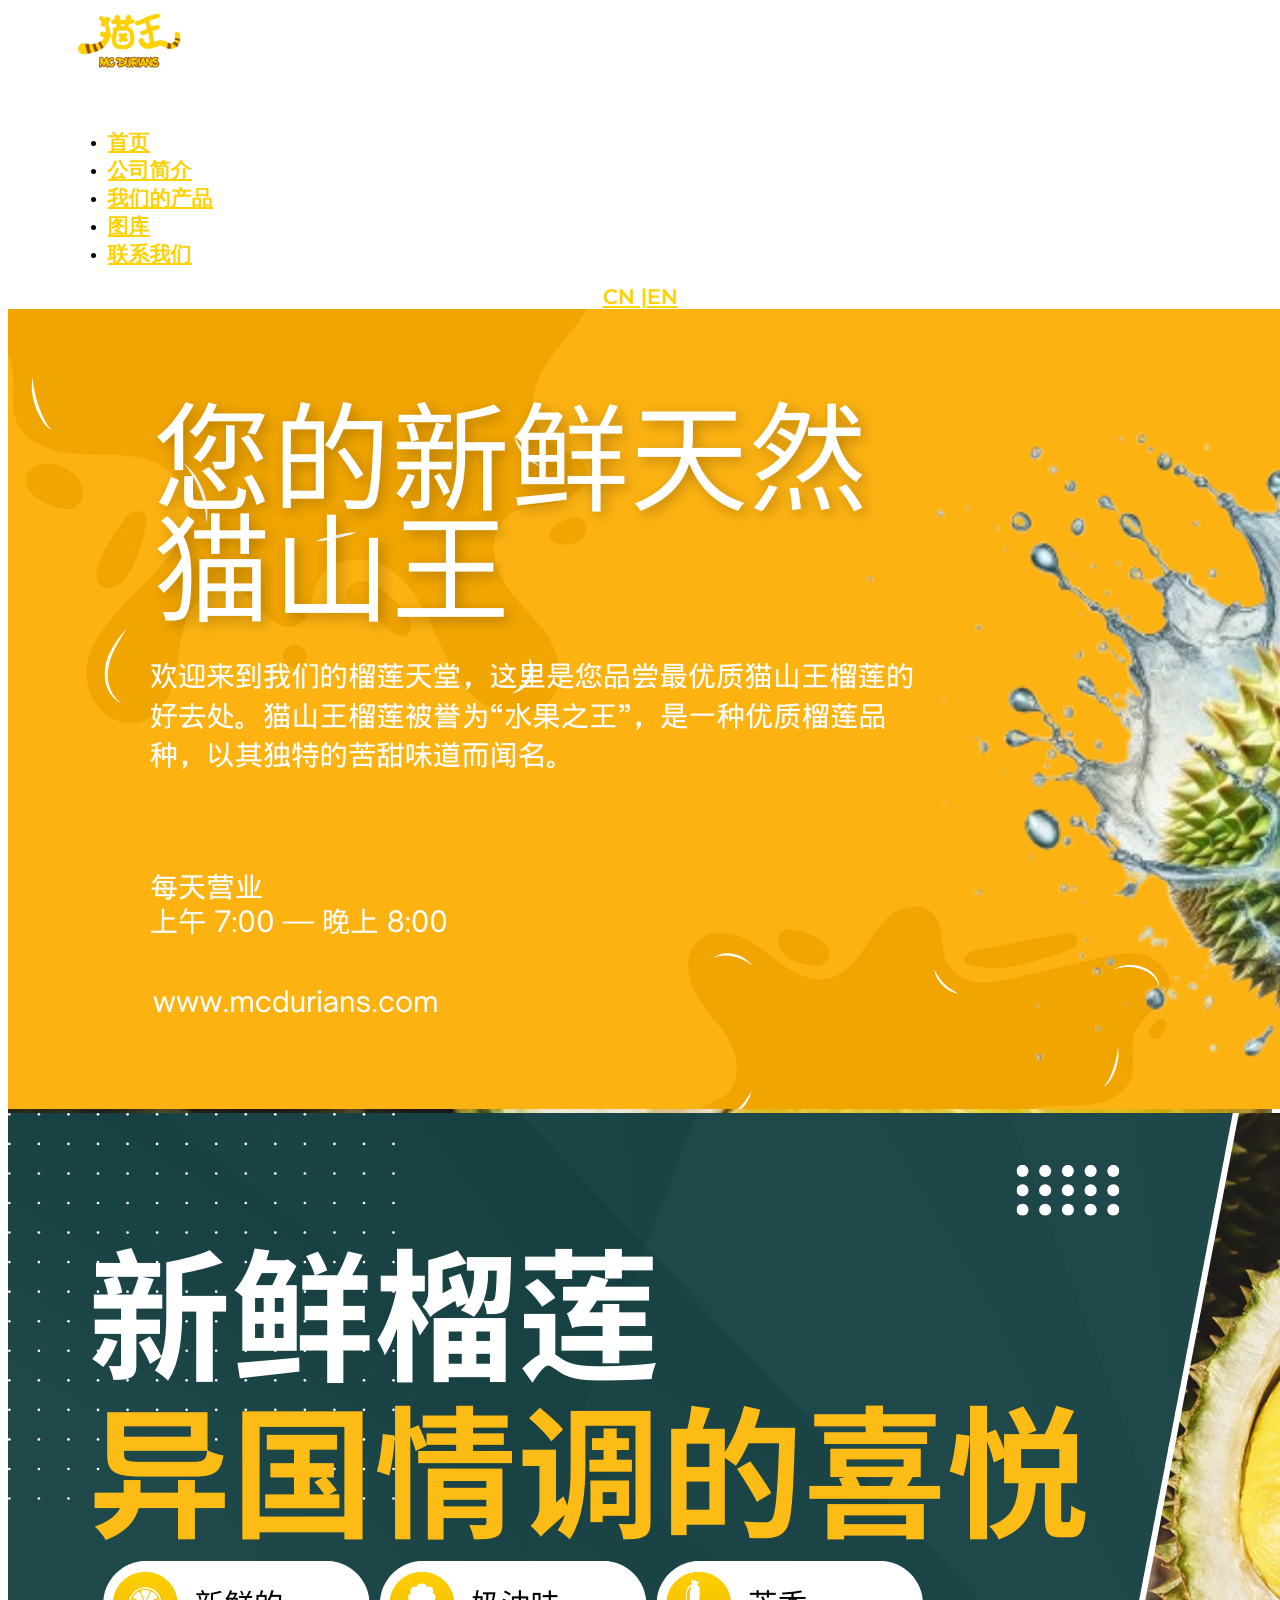
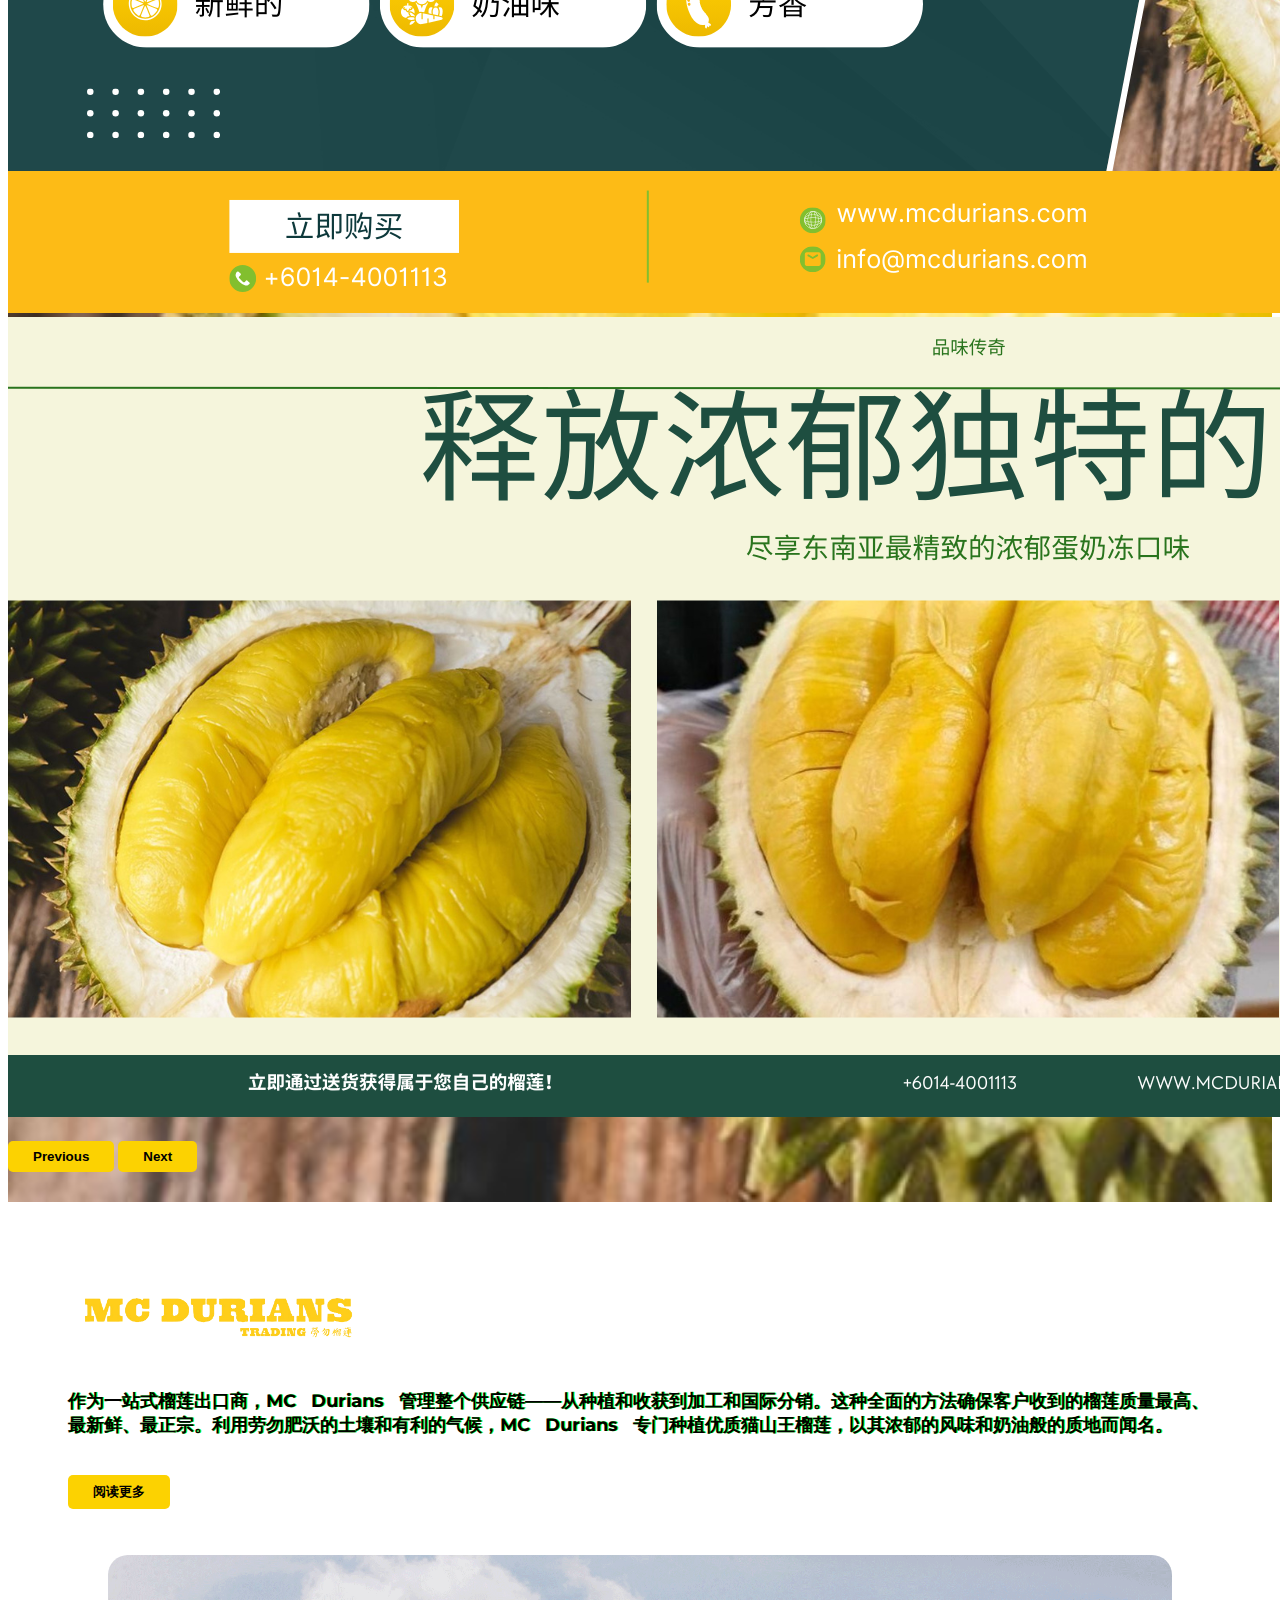
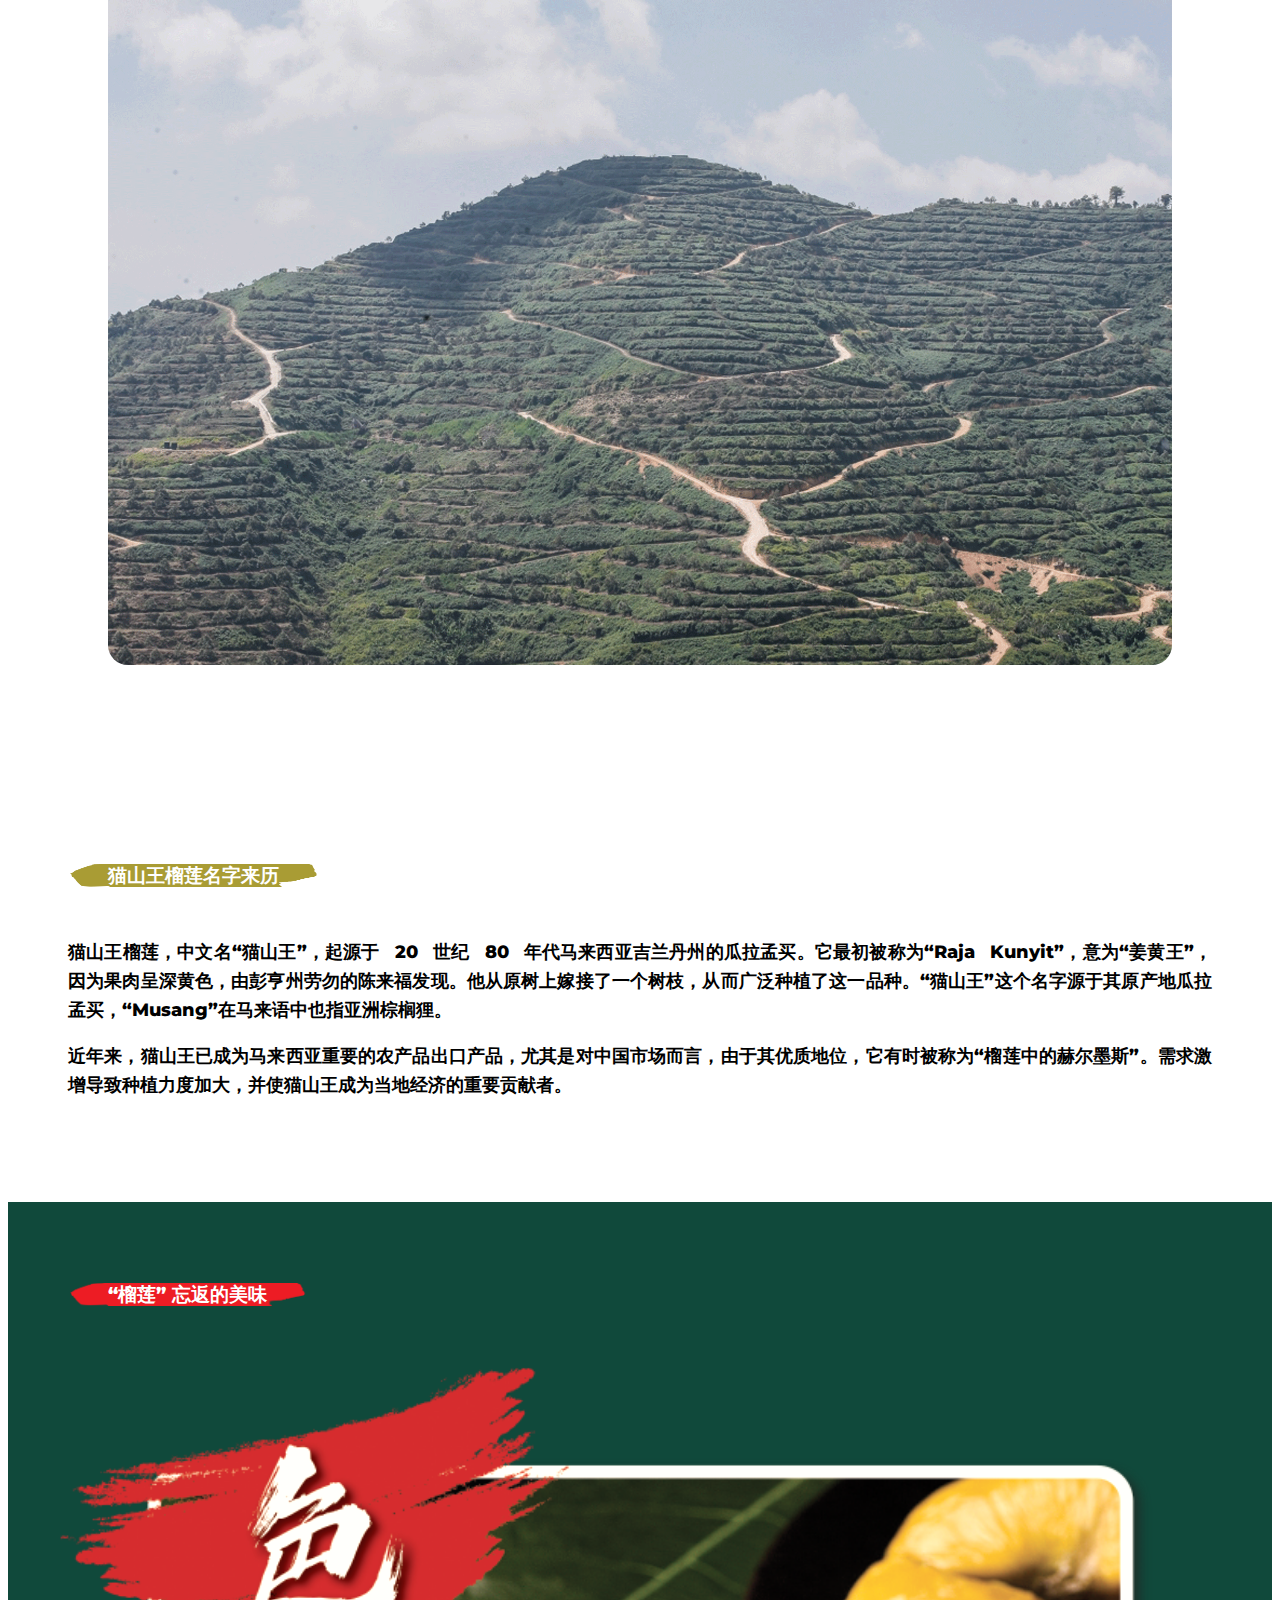
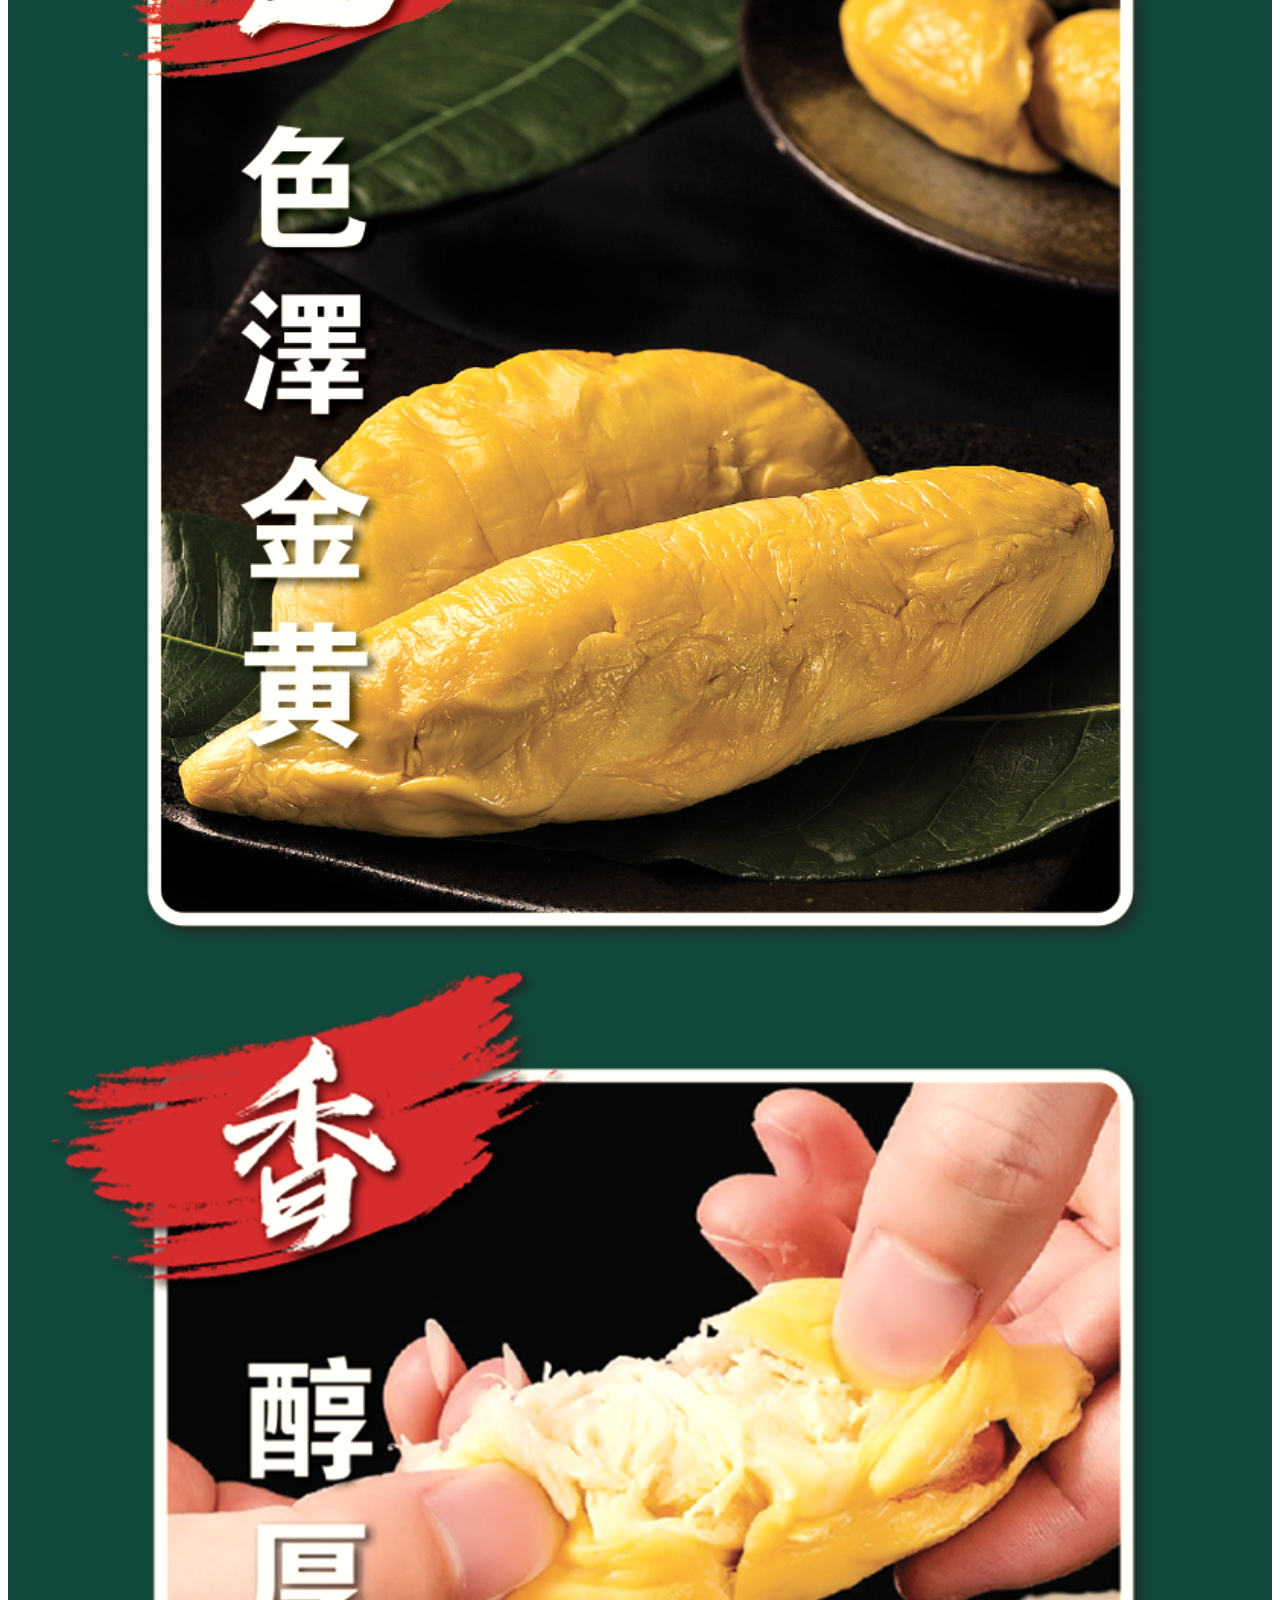
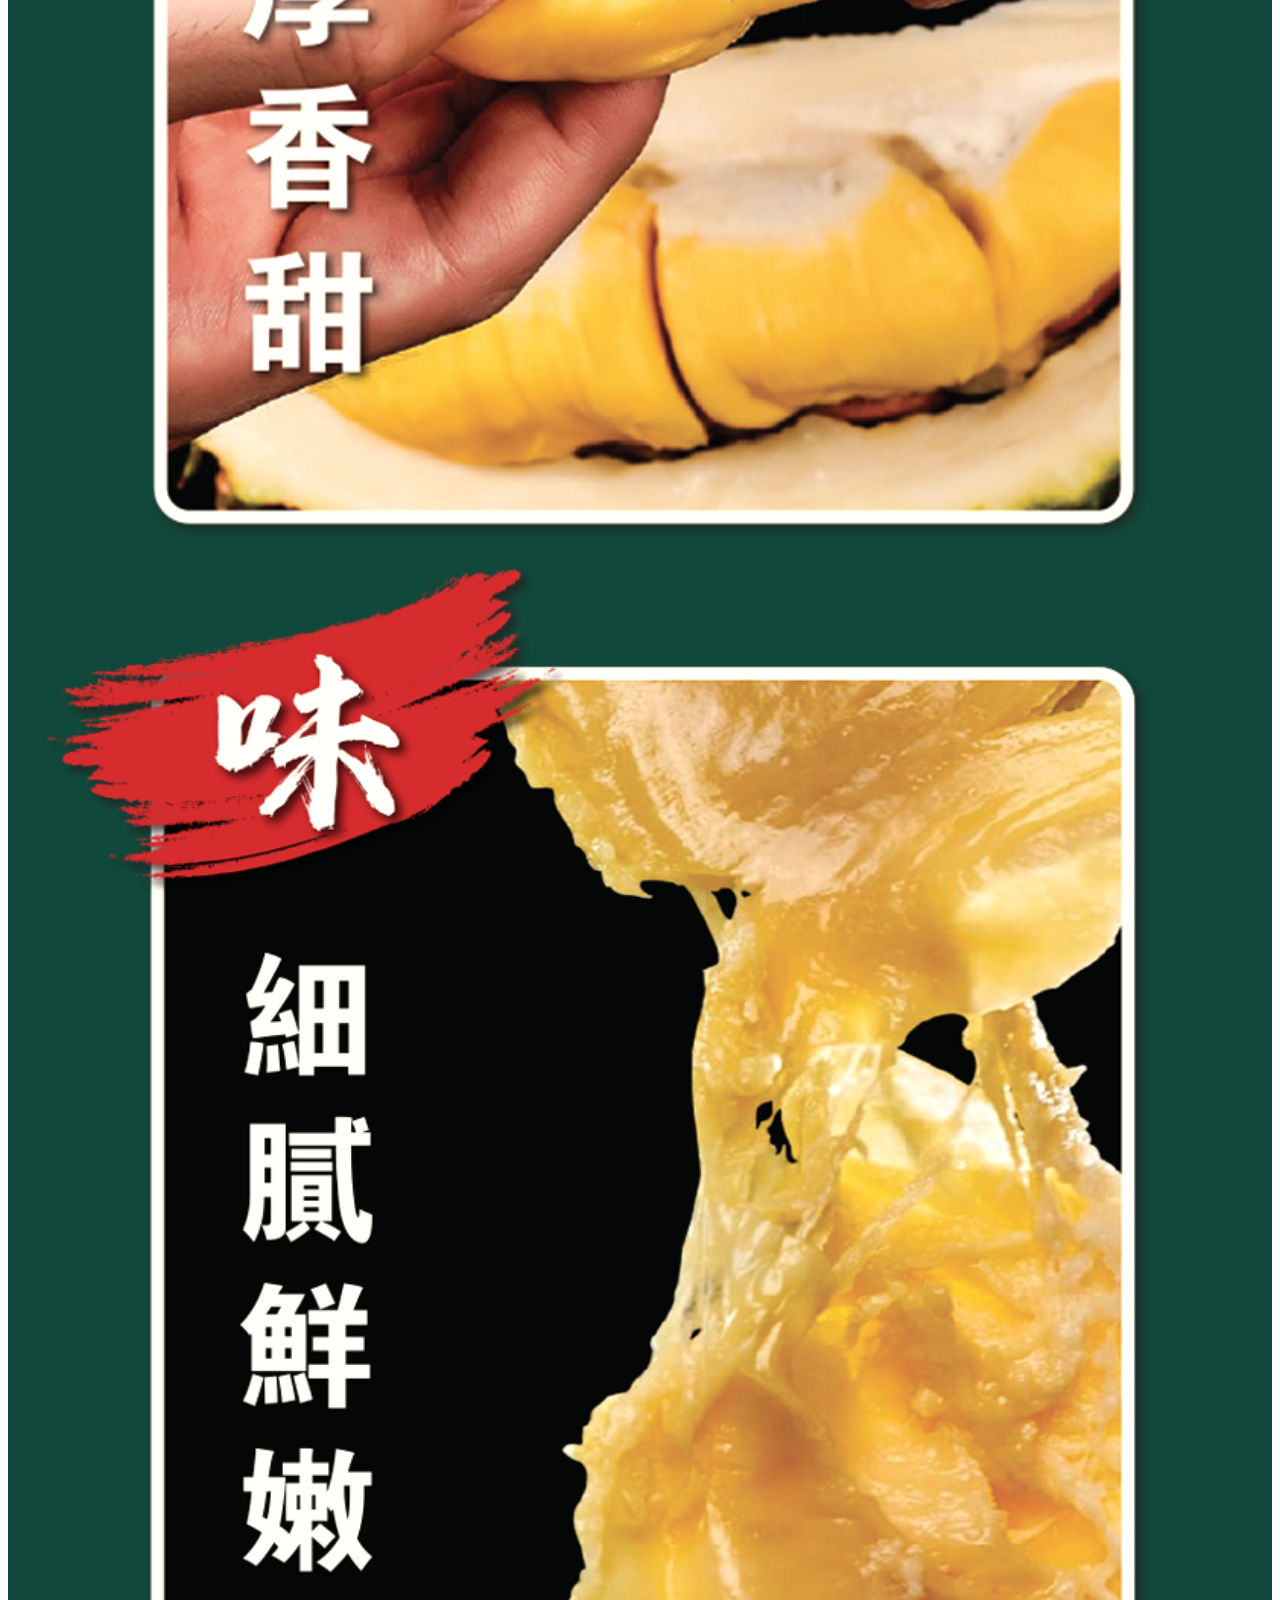
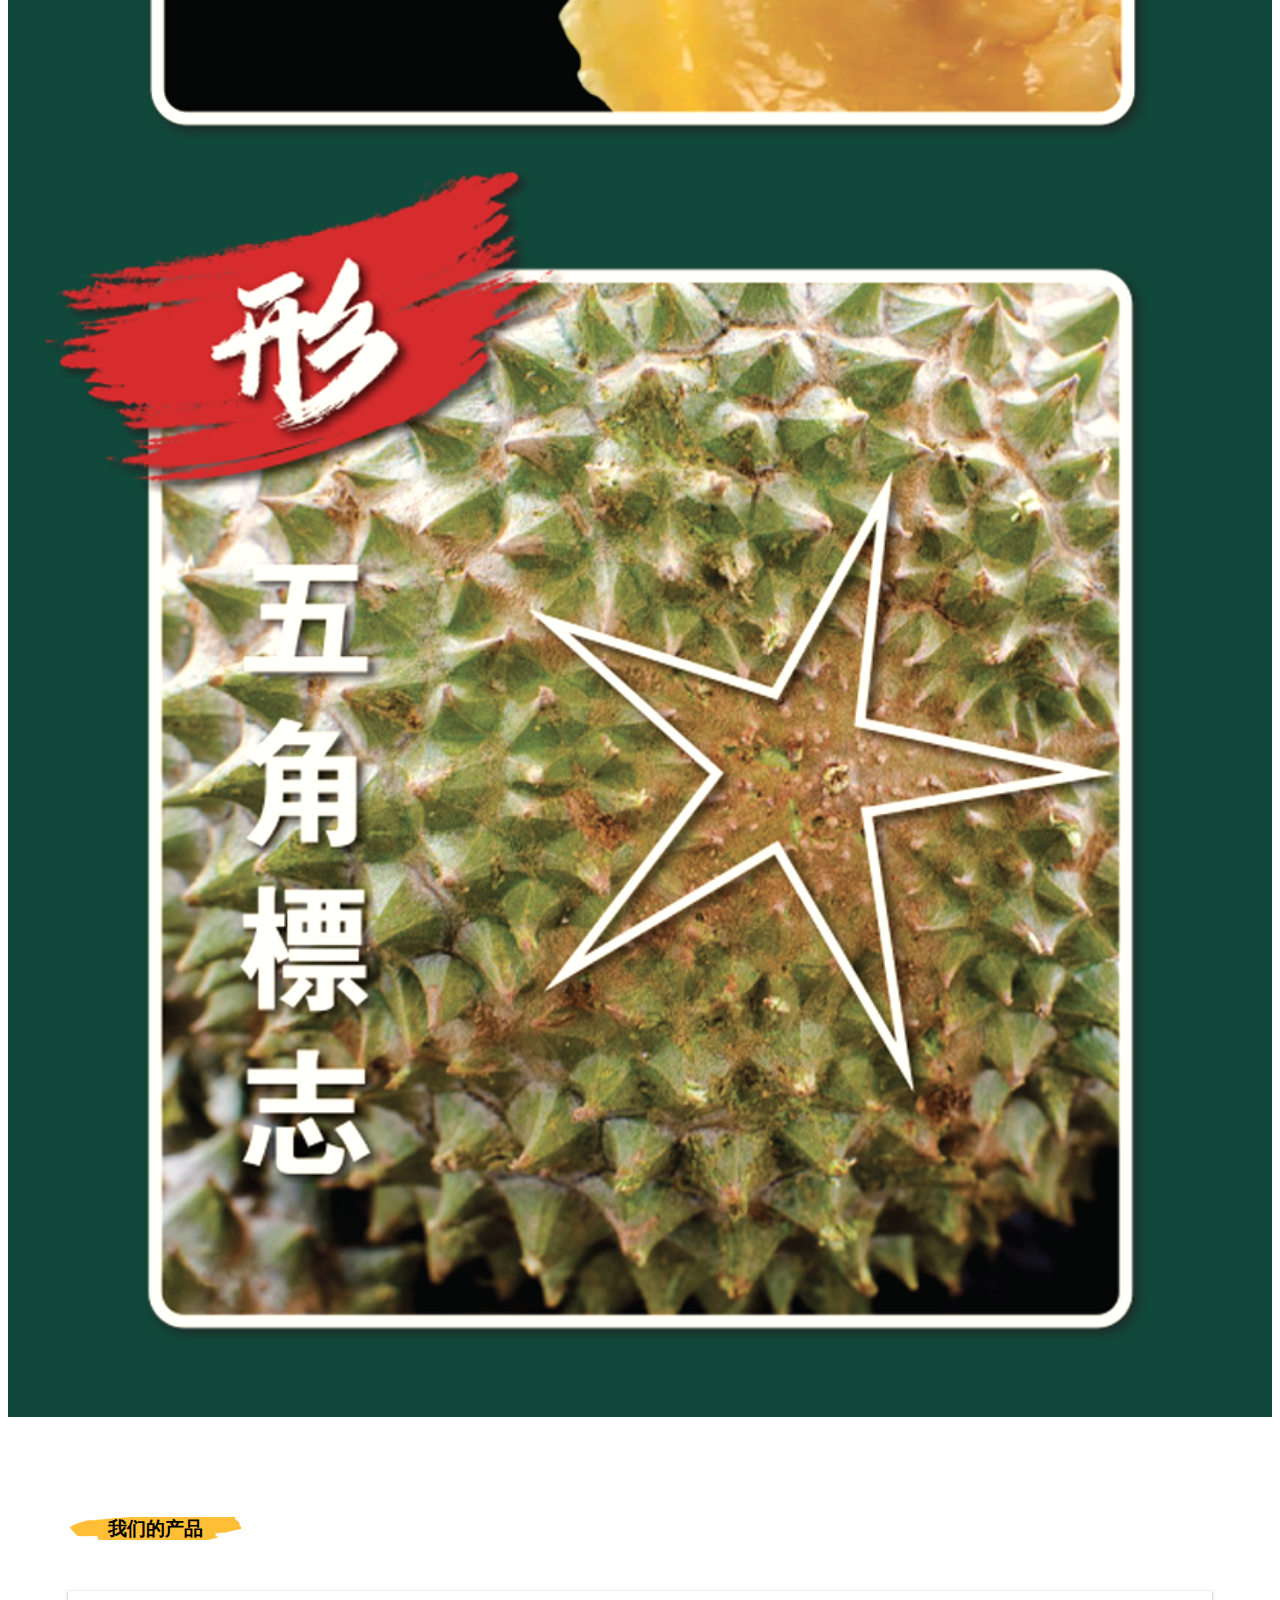
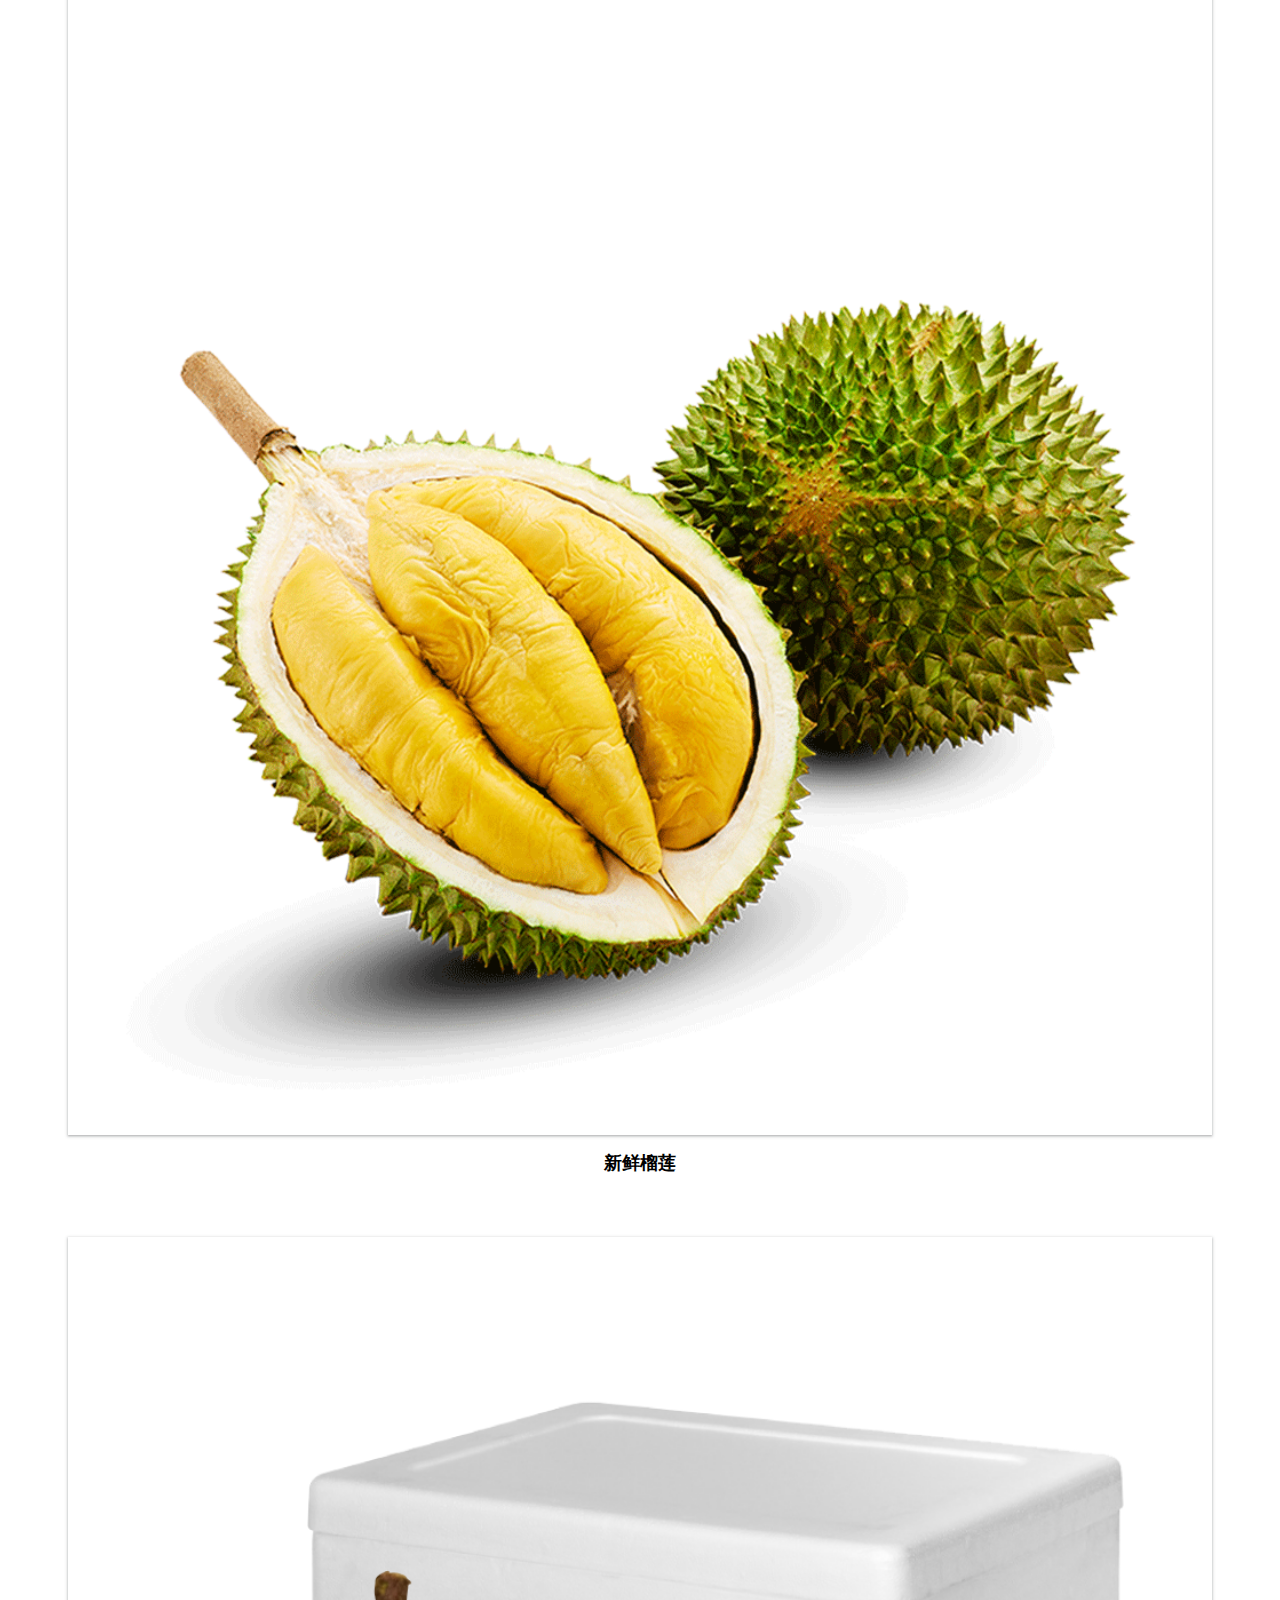
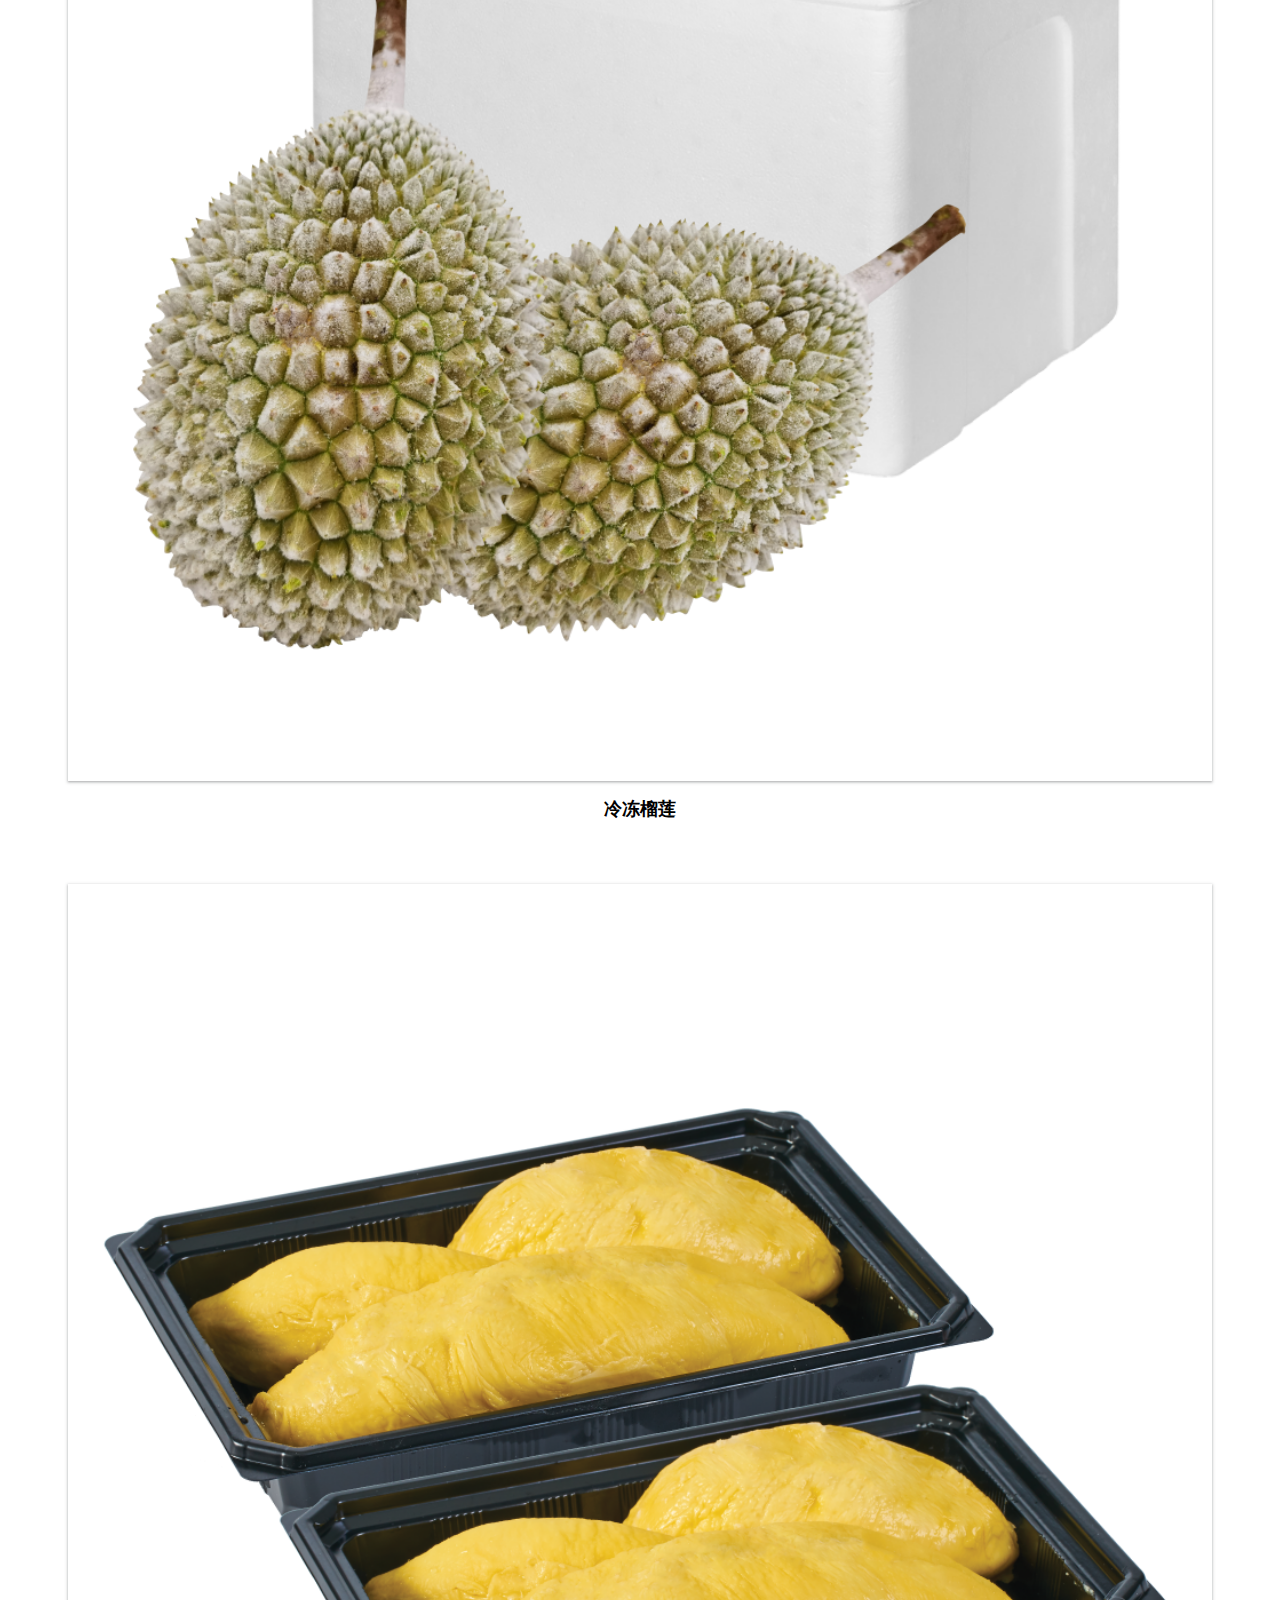
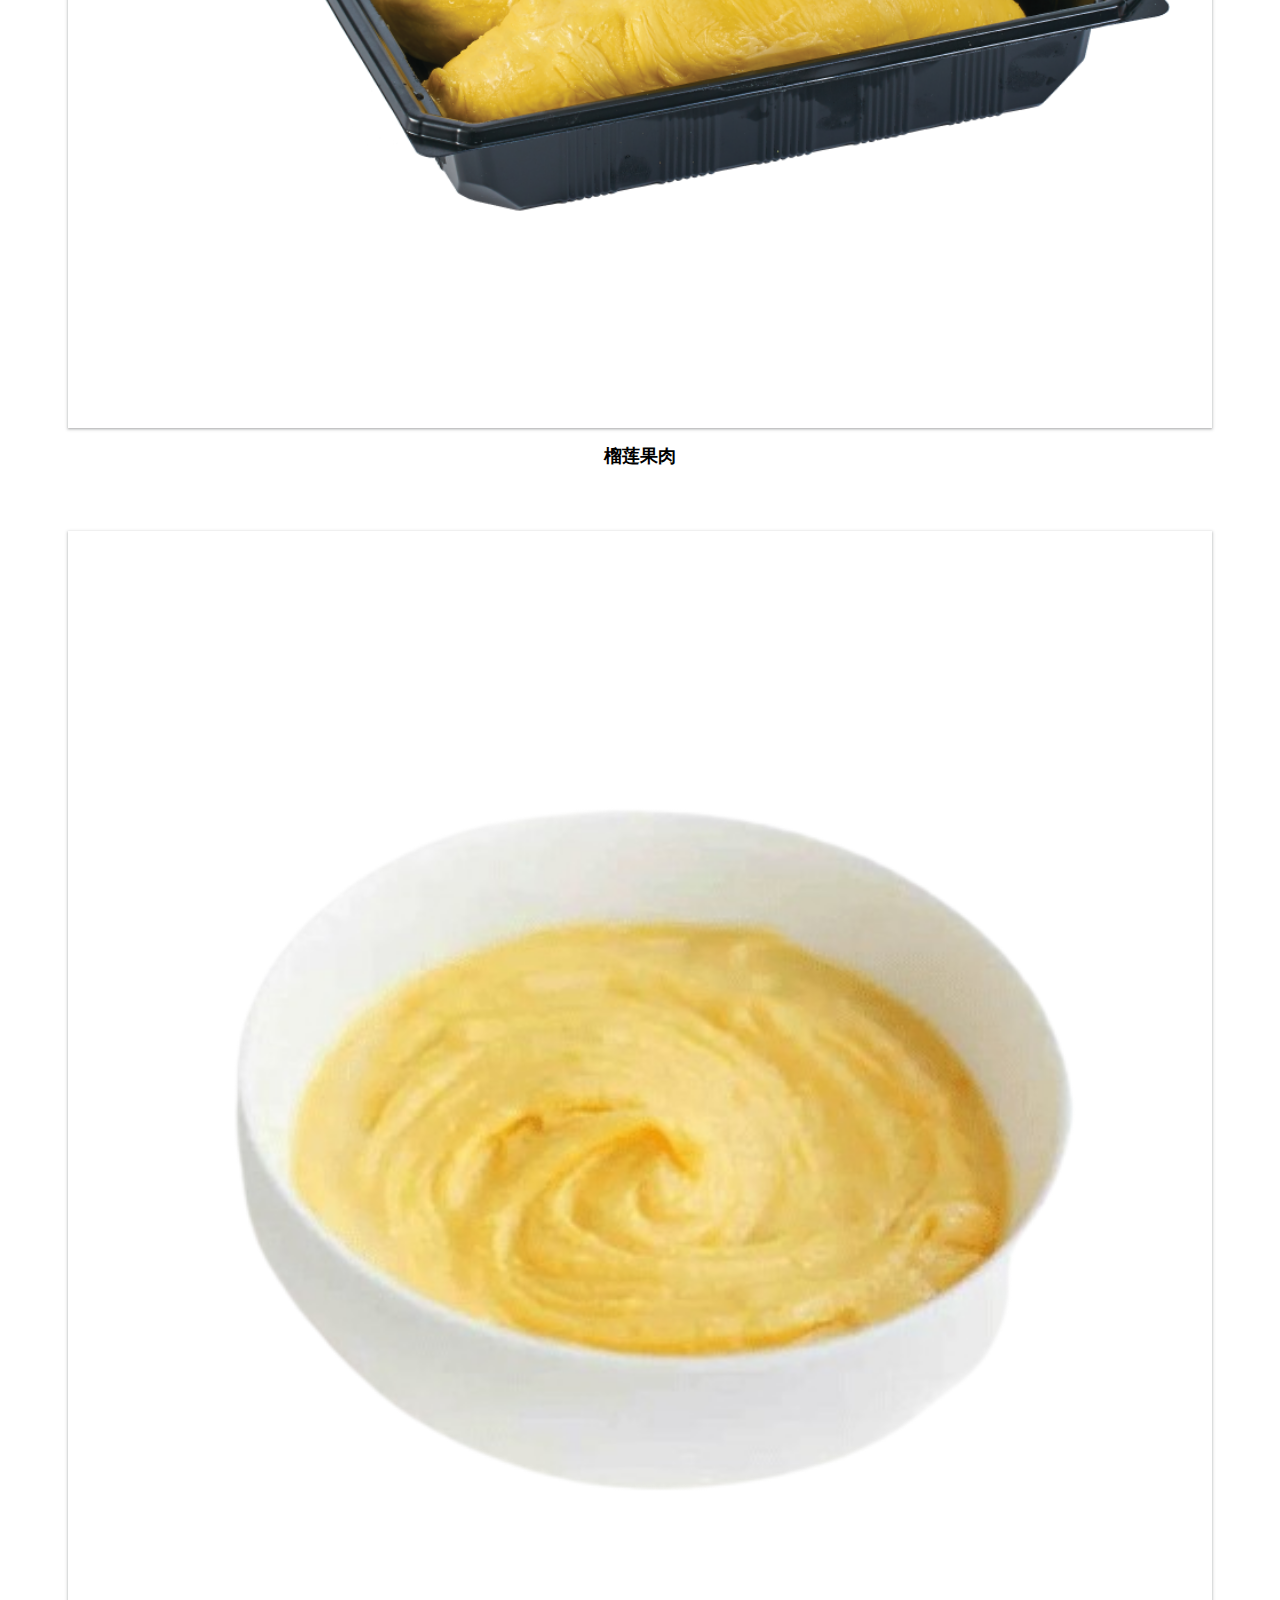
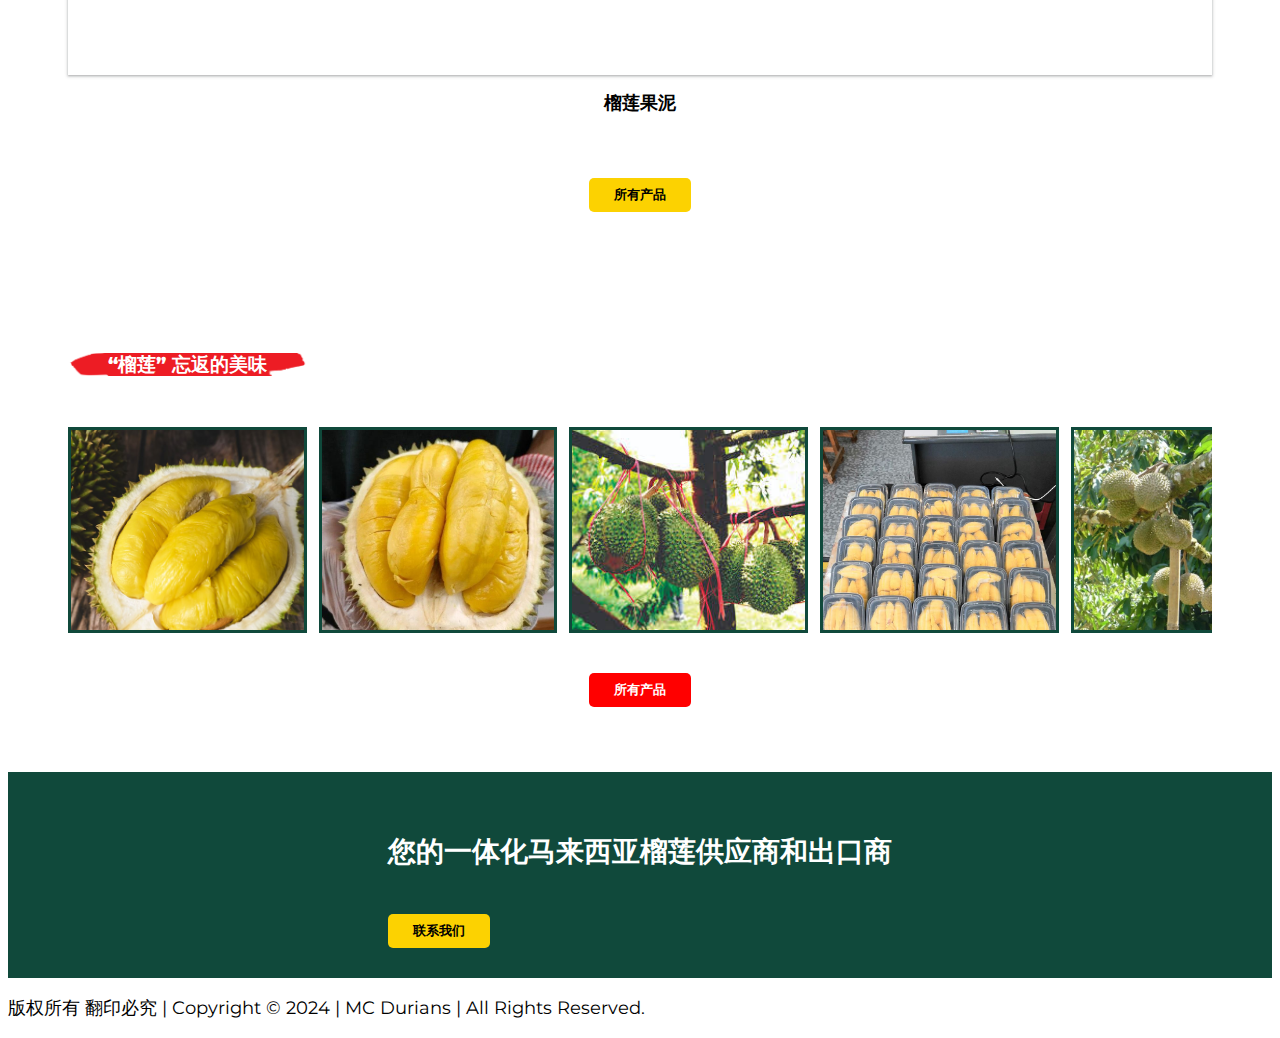
==== commit a6921411: "cm" ====
--- a/index.html
+++ b/index.html
@@ -24,7 +24,7 @@
       <button class="navbar-toggler" type="button" data-bs-toggle="collapse" data-bs-target="#navbarSupportedContent" aria-controls="navbarSupportedContent" aria-expanded="false" aria-label="Toggle navigation">
         <span class="navbar-toggler-icon"></span>
       </button>
-      <div class="collapse navbar-collapse" id="navbarSupportedContent">
+      <div class="collapse navbar-collapse " id="navbarSupportedContent">
         <ul class="navbar-nav ms-auto mb-xl-0 fs-5 text-center">
           <li class="nav-item me-3"><a href="index.html" class="nav-link active text-white nav-1">首页</a></li>
           <li class="nav-item me-3"><a href="about.html" class="nav-link  nav-2">公司简介</a></li>
@@ -173,7 +173,7 @@
     </section>
     <!-- footer -->
     <section id="footer" class="bg-dark text-light">
-      <p class="text-center pt-2">版权所有 翻印必究 | Copyright © 2024 | MC Durians | All Rights Reserved.</p>
+      <p class="text-center pt-2 m-0">版权所有 翻印必究 | Copyright © 2024 | MC Durians | All Rights Reserved.</p>
     </section>
 <!-- javascript -->
 
--- a/style.css
+++ b/style.css
@@ -64,15 +64,12 @@
 .about-section p{
   font-size: 18px;
   padding-top:20px;
-  font-weight: 800;
+  font-weight: 700;
   word-spacing: 10px;
-  text-overflow: clip; 
+  text-wrap: wrap;
+  /* text-overflow: clip; 
   line-height: 1.6;
-  text-align: justify;
-  text-justify: distribute;
-  text-align-last: left;
-  hyphens: auto;
-  -webkit-hyphens: auto;
+  text-align: justify; */
   text-shadow: 0.5px 0.1px #00ff00;
 }
 
@@ -287,7 +284,7 @@
   animation: scroll 80s linear infinite;
   display: flex;
   width: calc(250px * 18);
-  gap: 10px;
+  gap: 12px;
 }
 
 .slider .slide-track:hover {
@@ -427,7 +424,7 @@
 }
 @media screen and (max-width: 768px){
   #gallery-intro .container-fluid p{
-    font-size: 12px;
+    font-size: 10px;
   }
   #gallery-intro .container-fluid .fa{
     font-size: 20px;
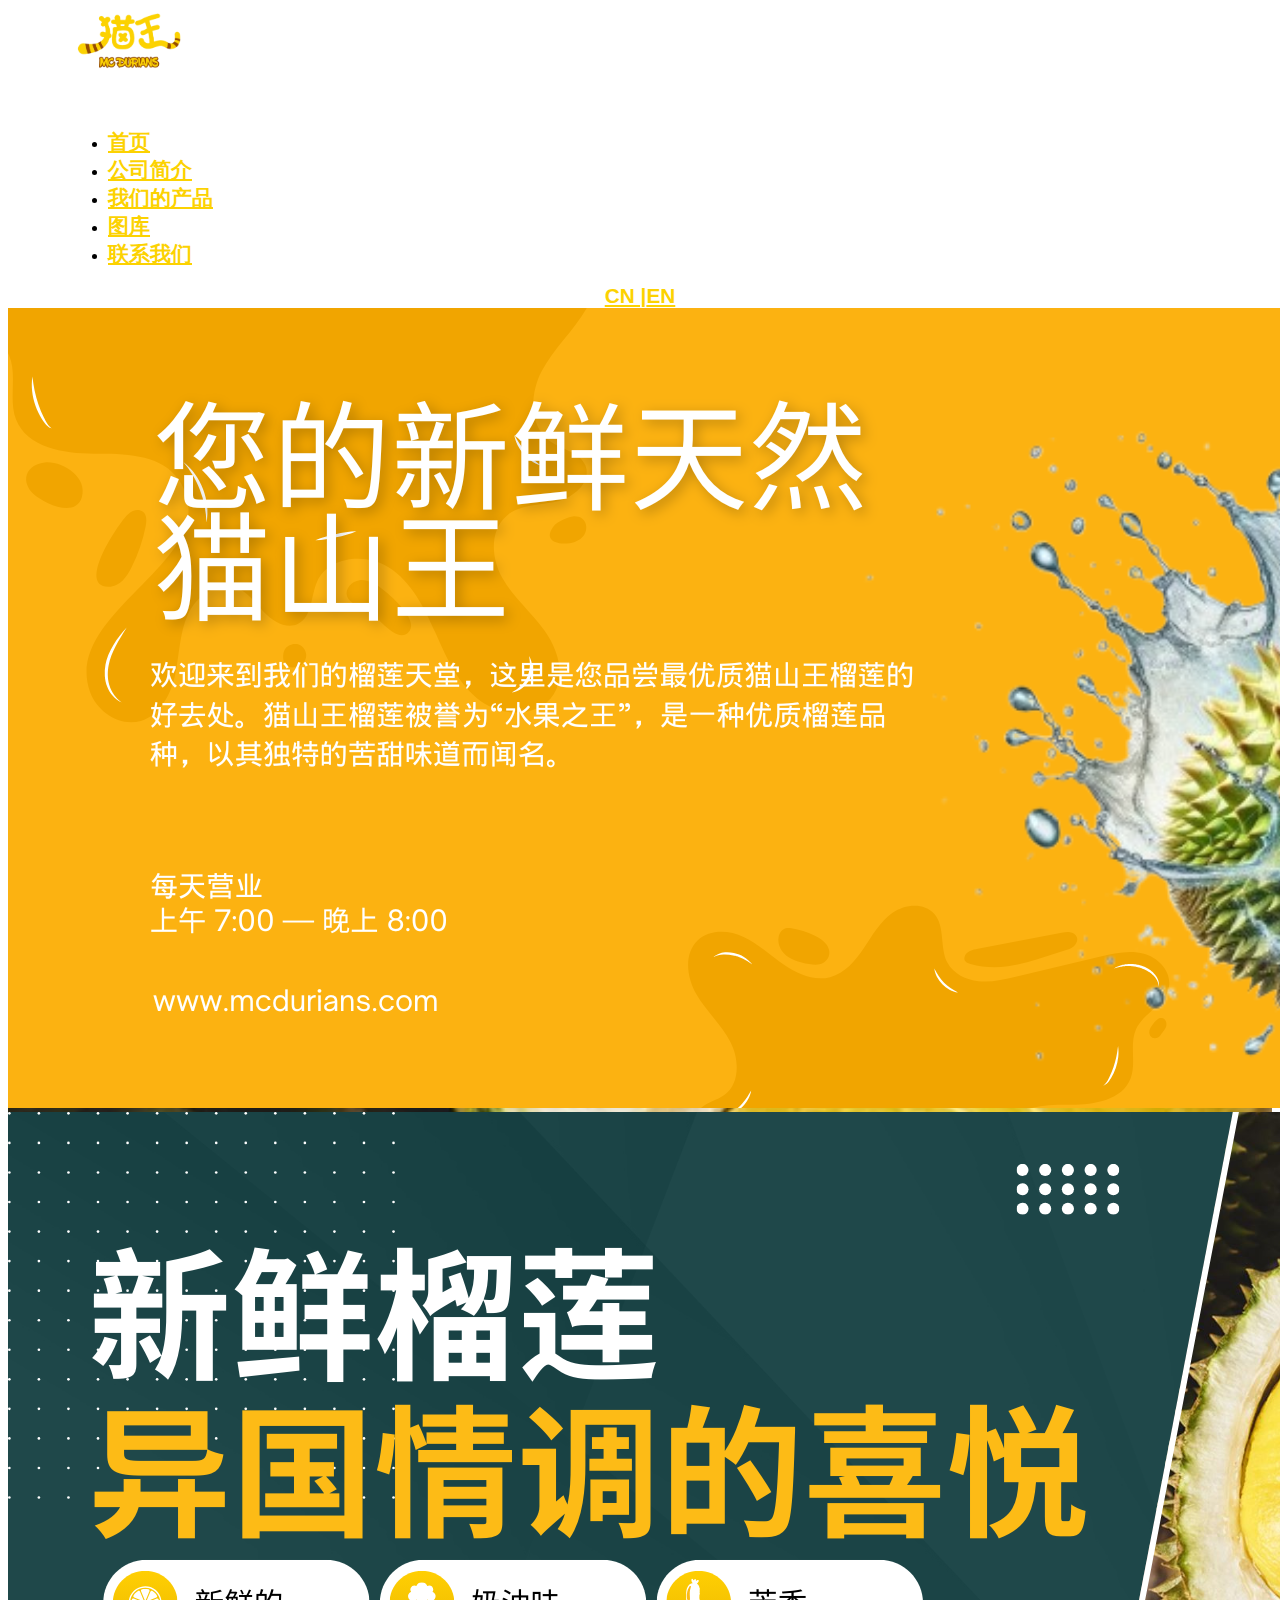
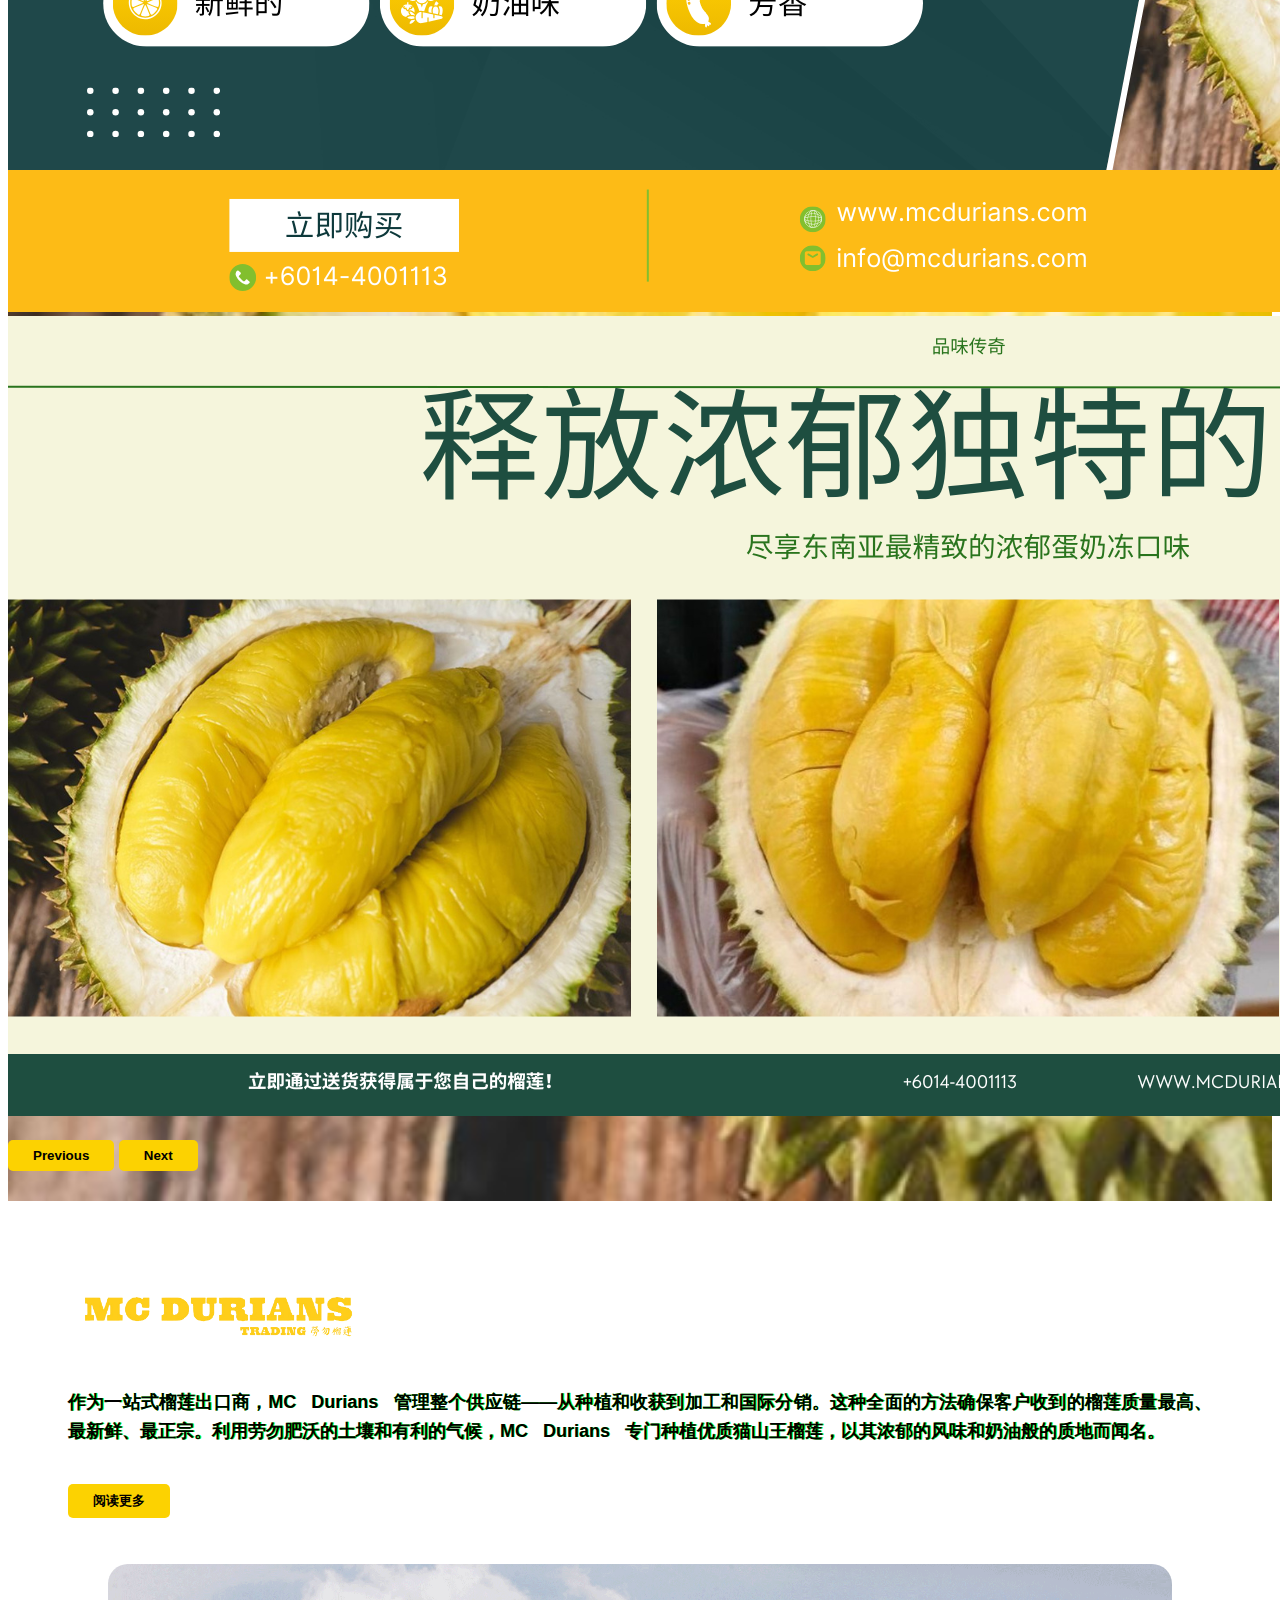
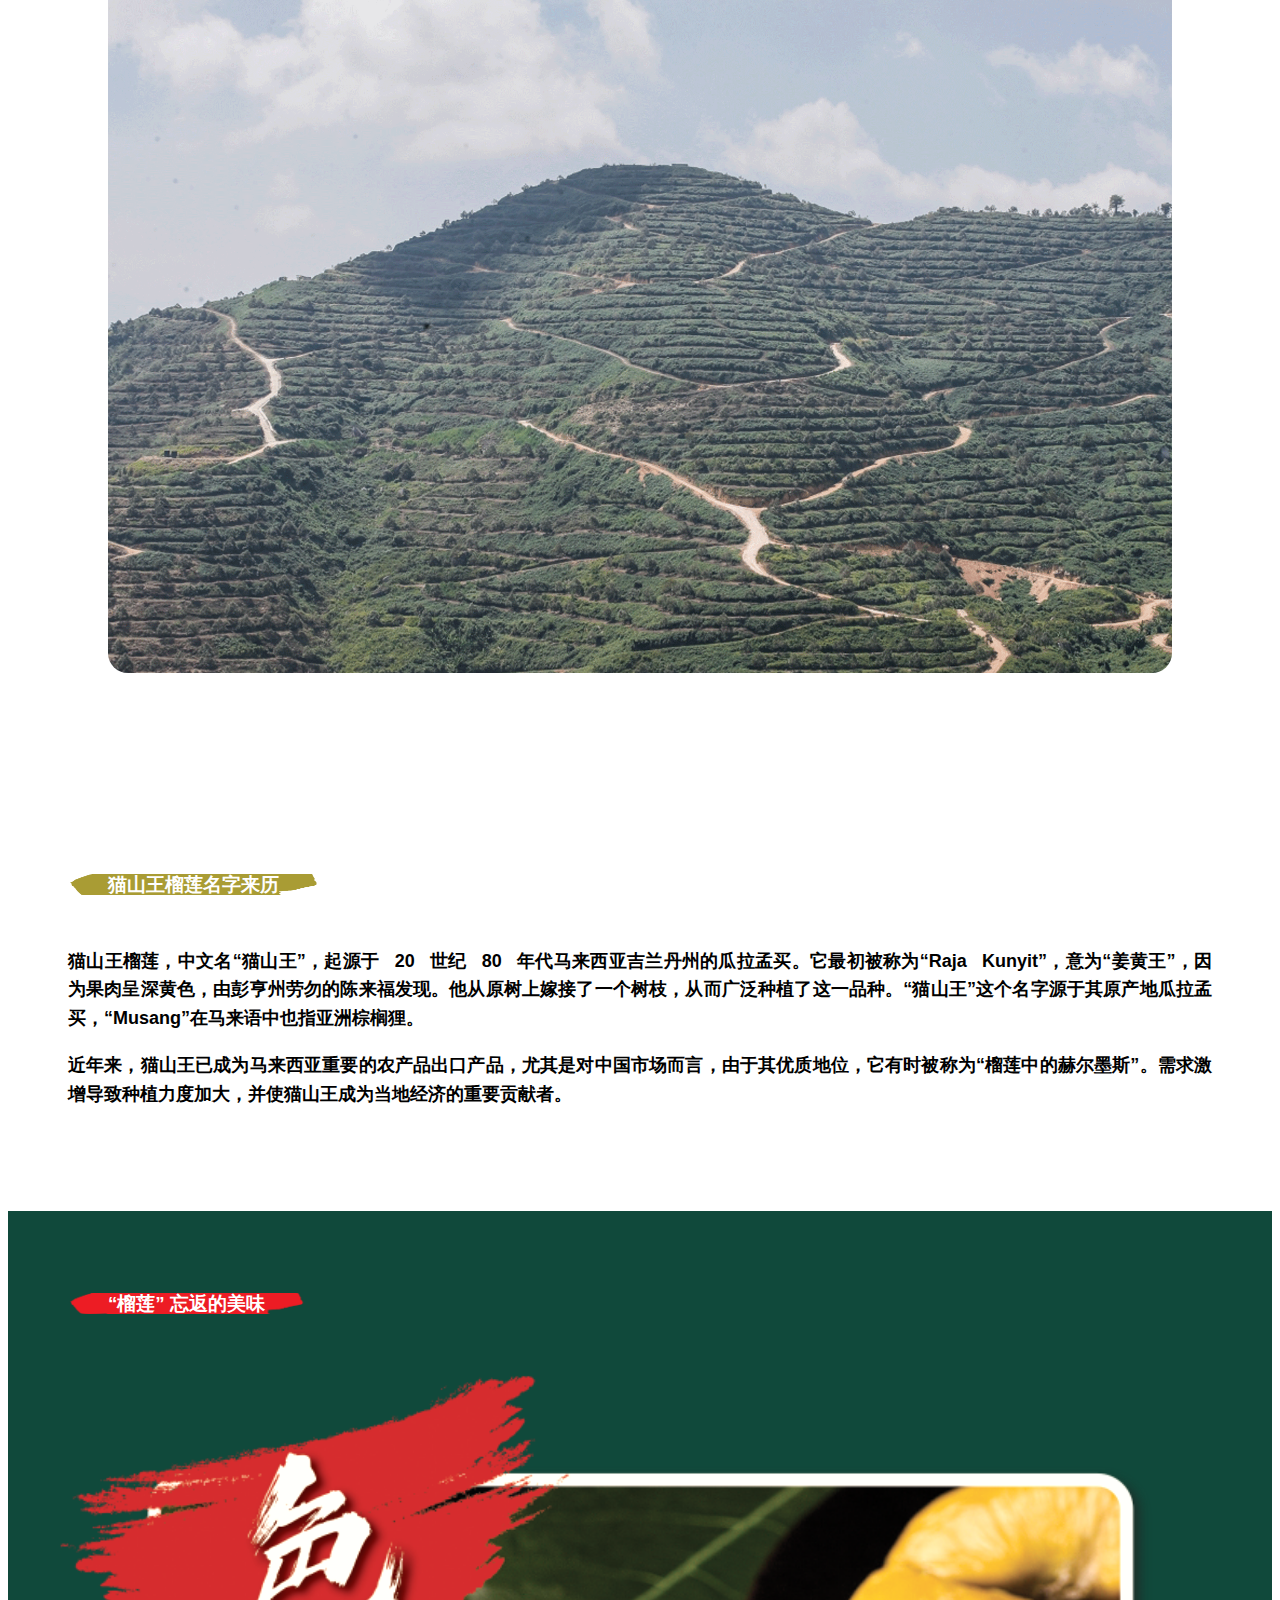
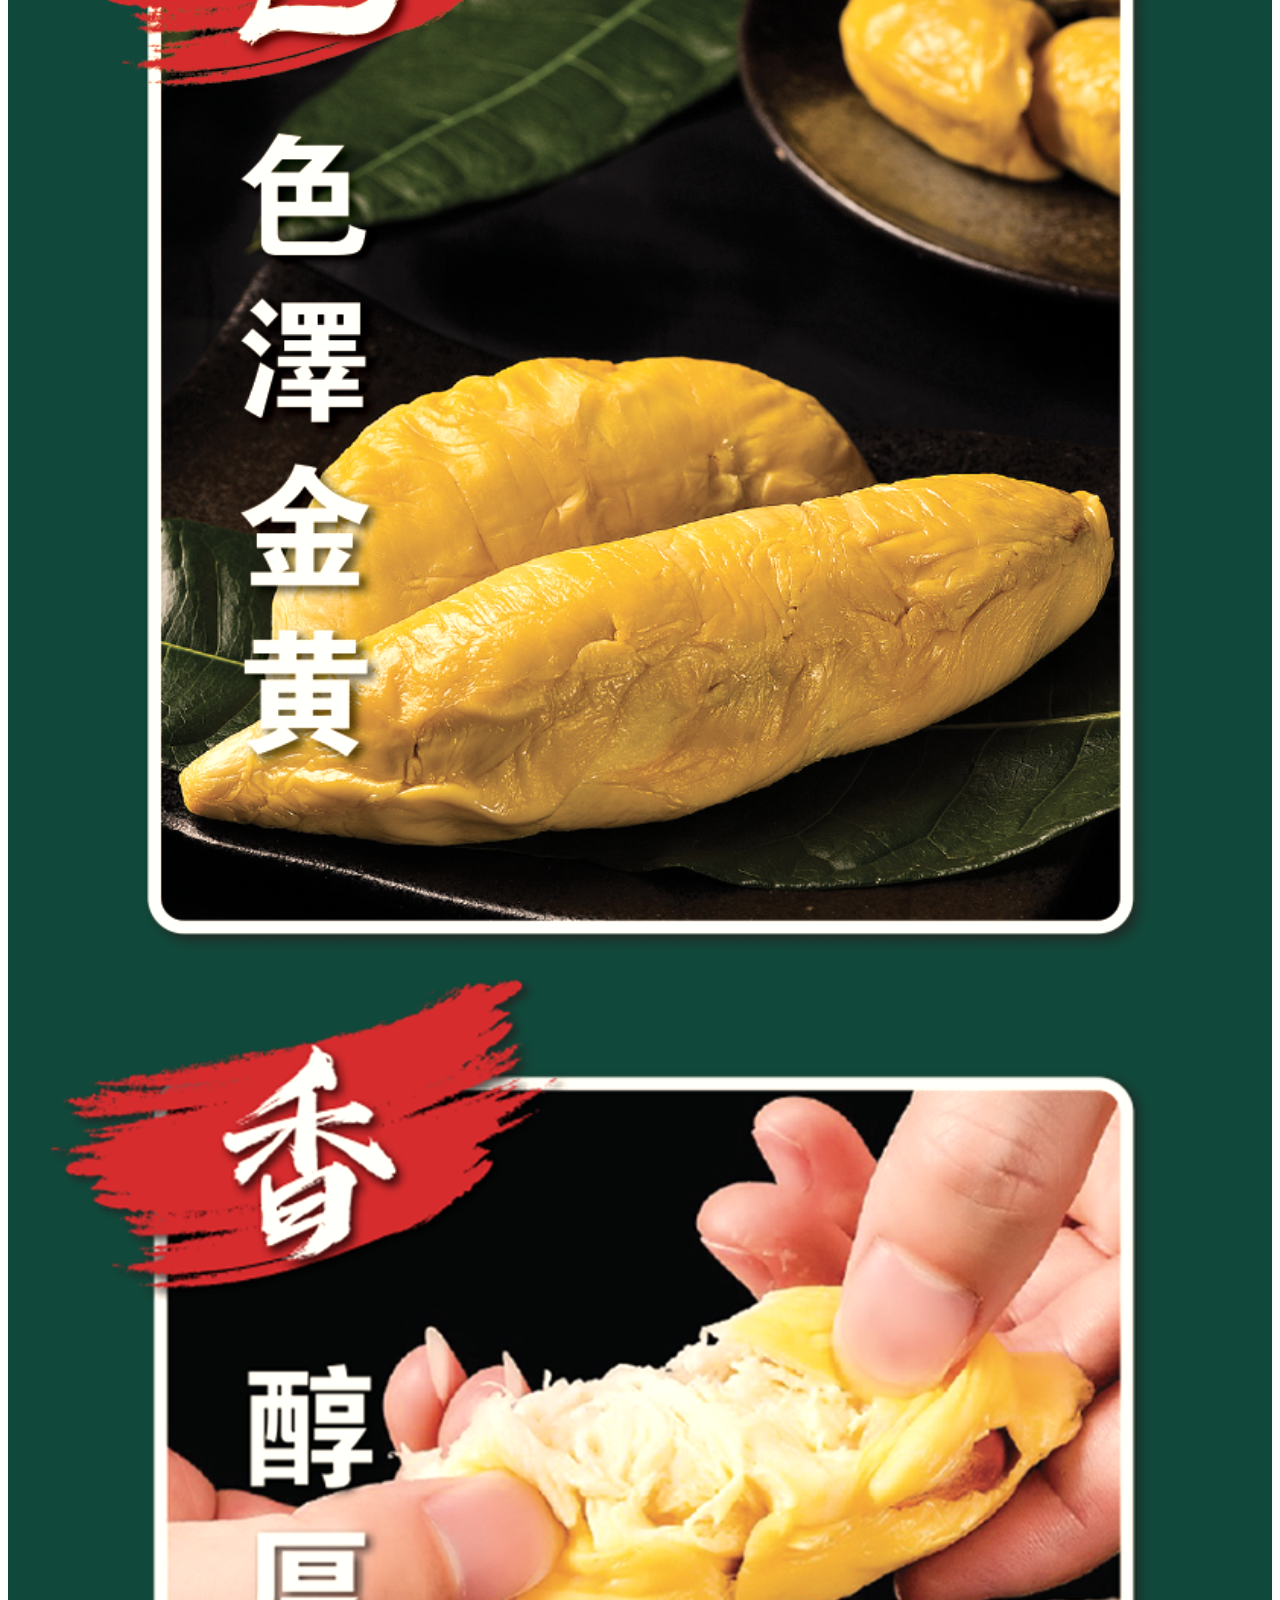
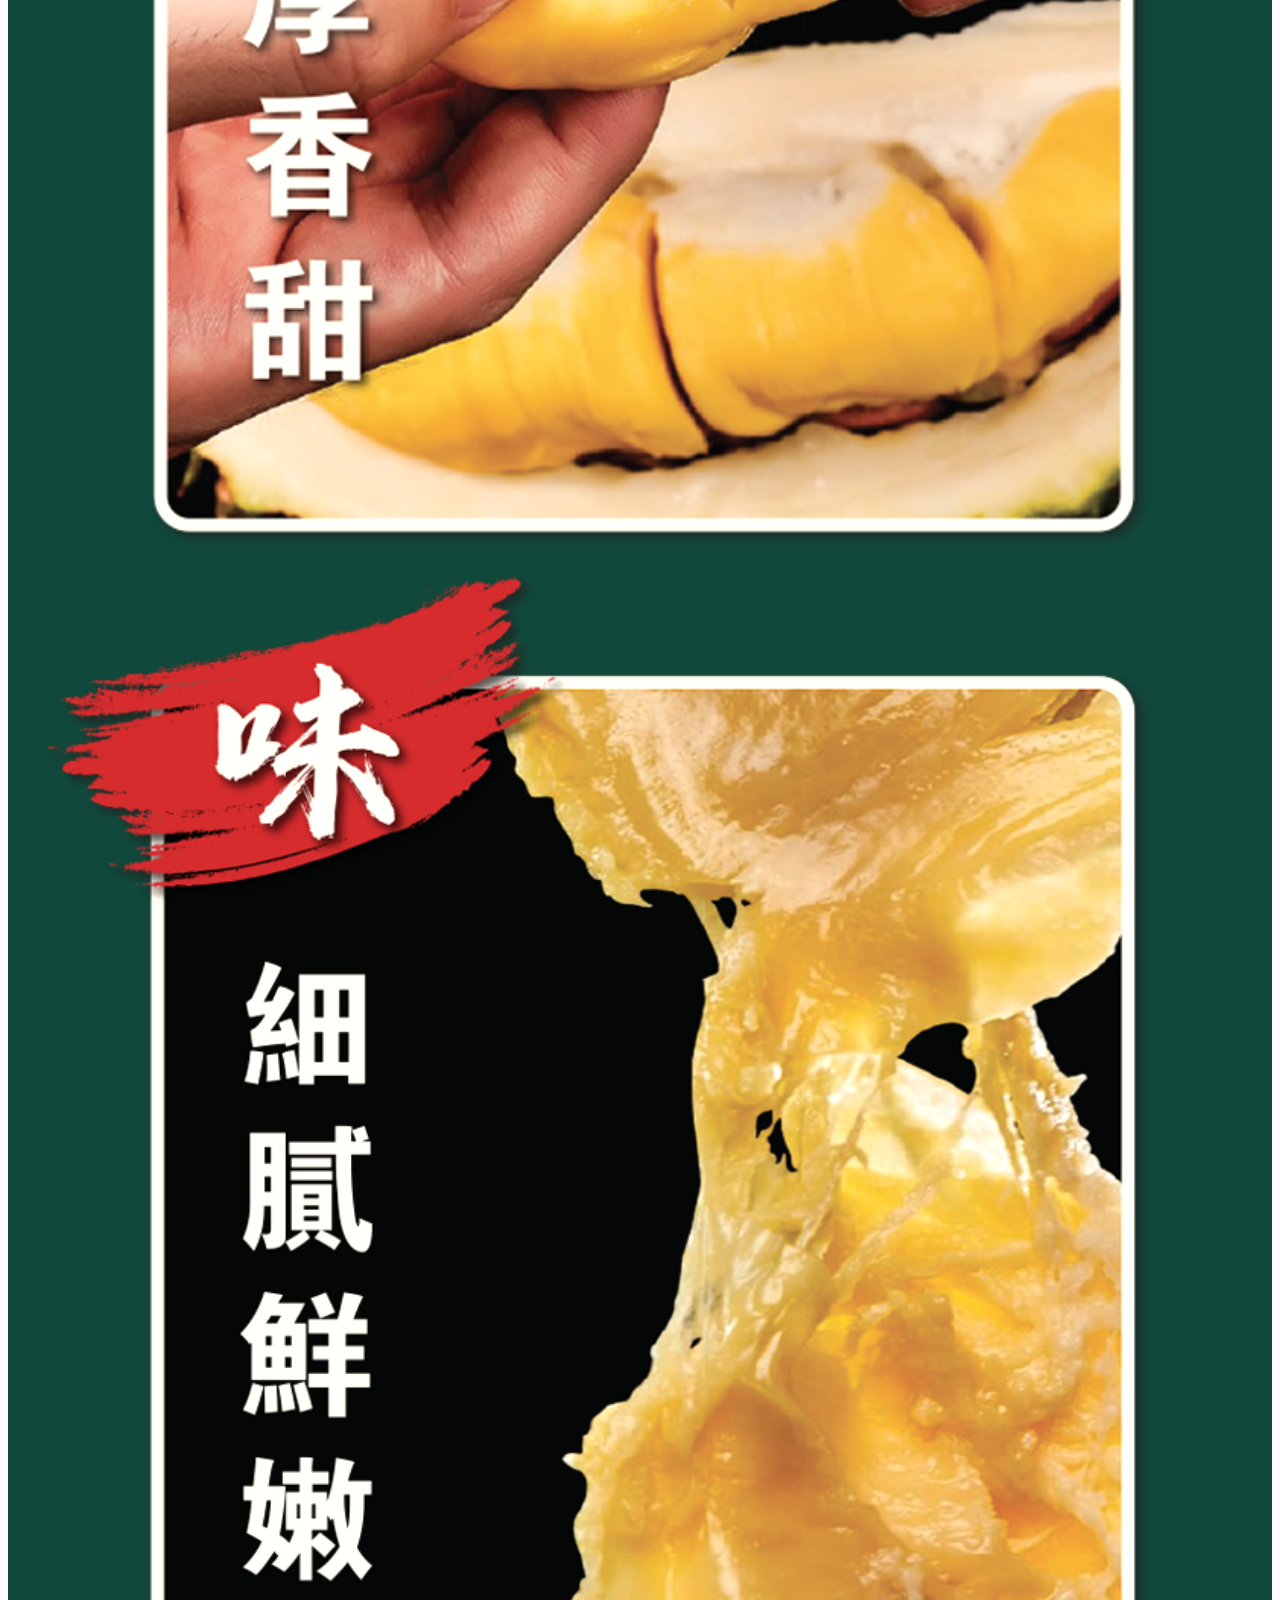
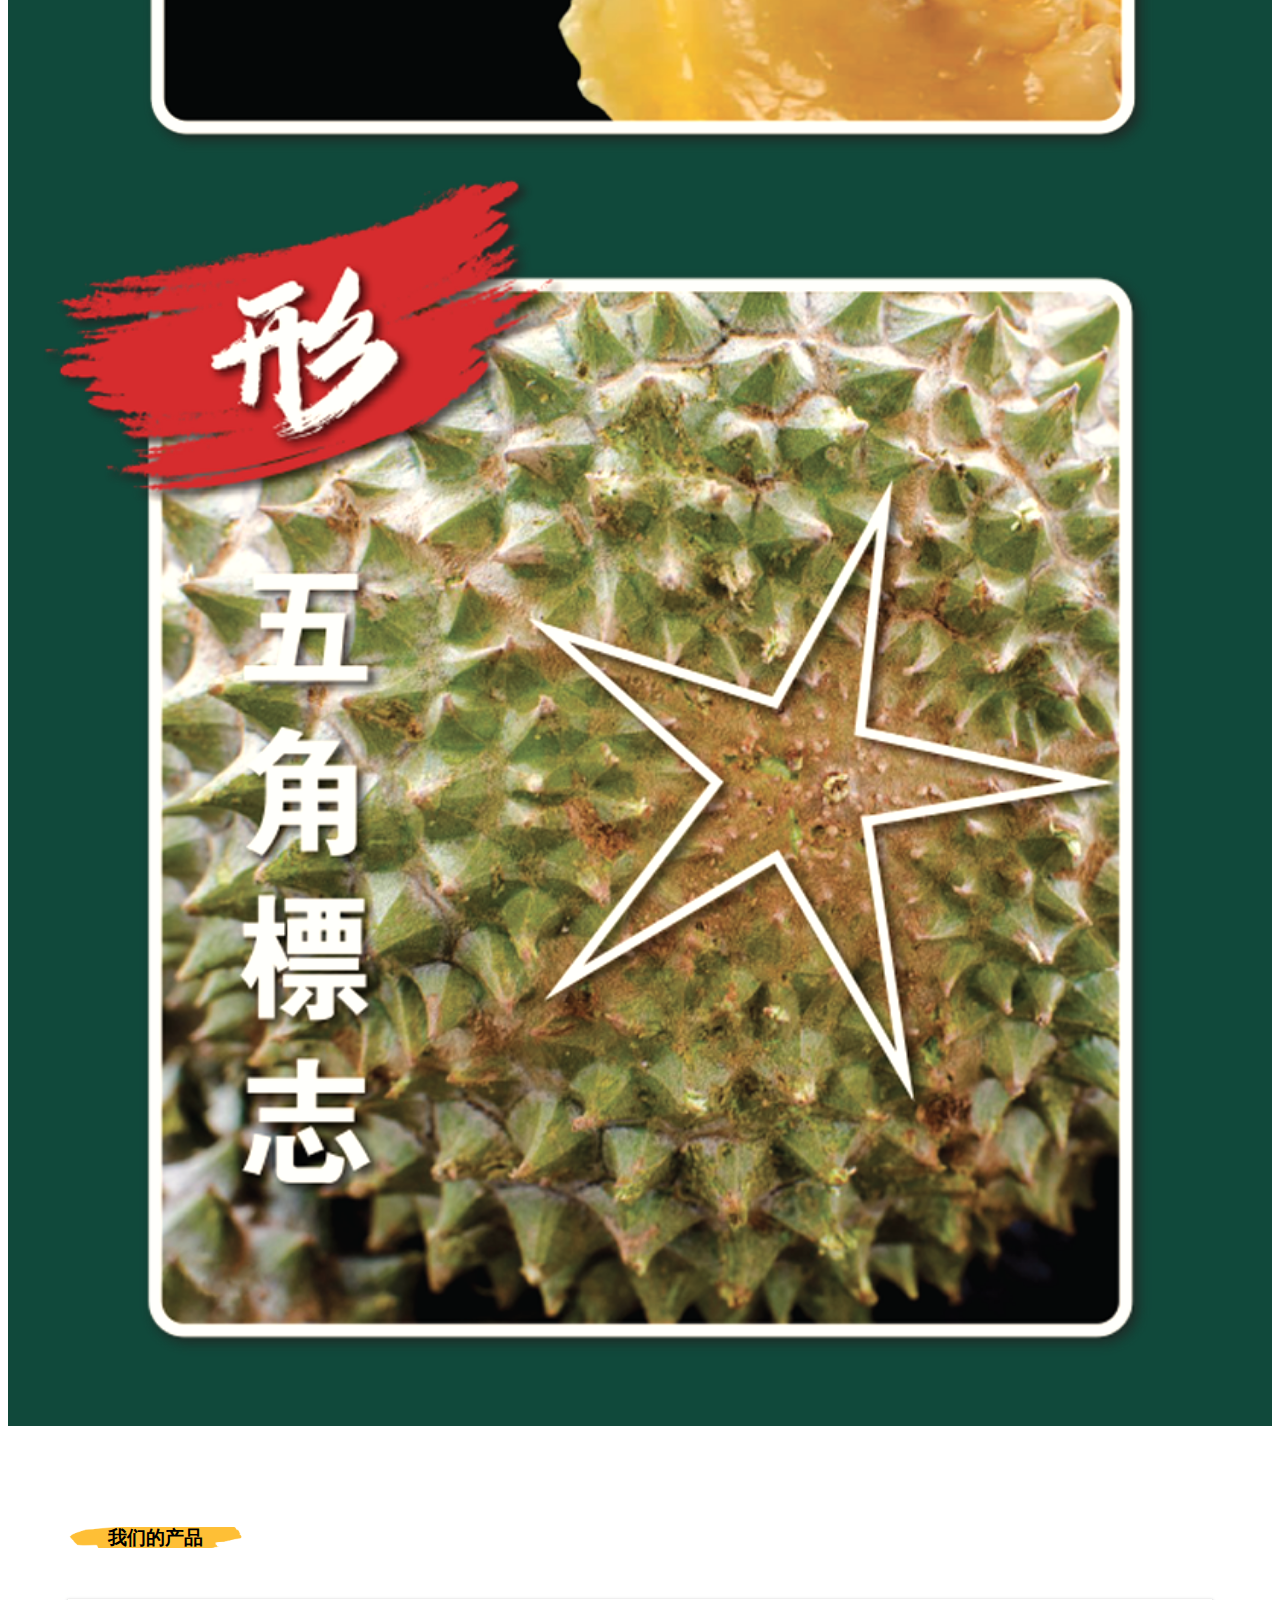
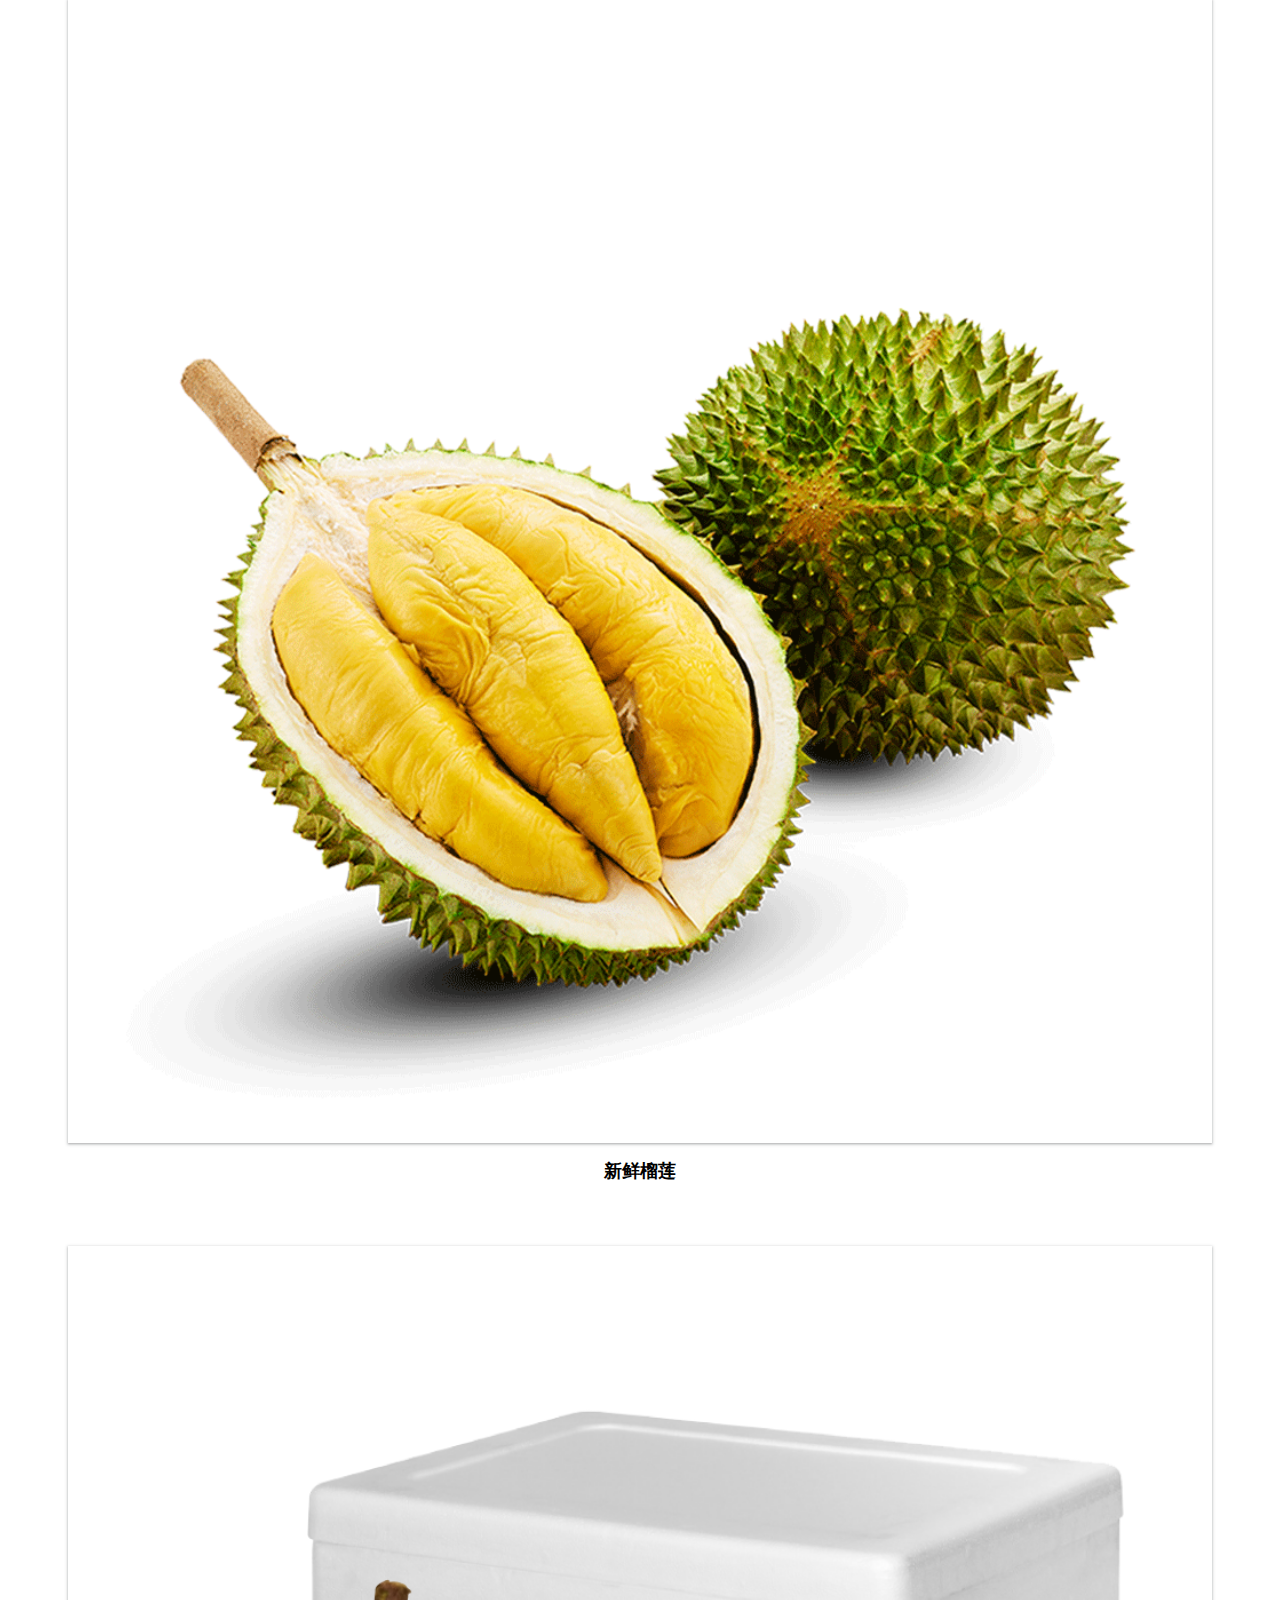
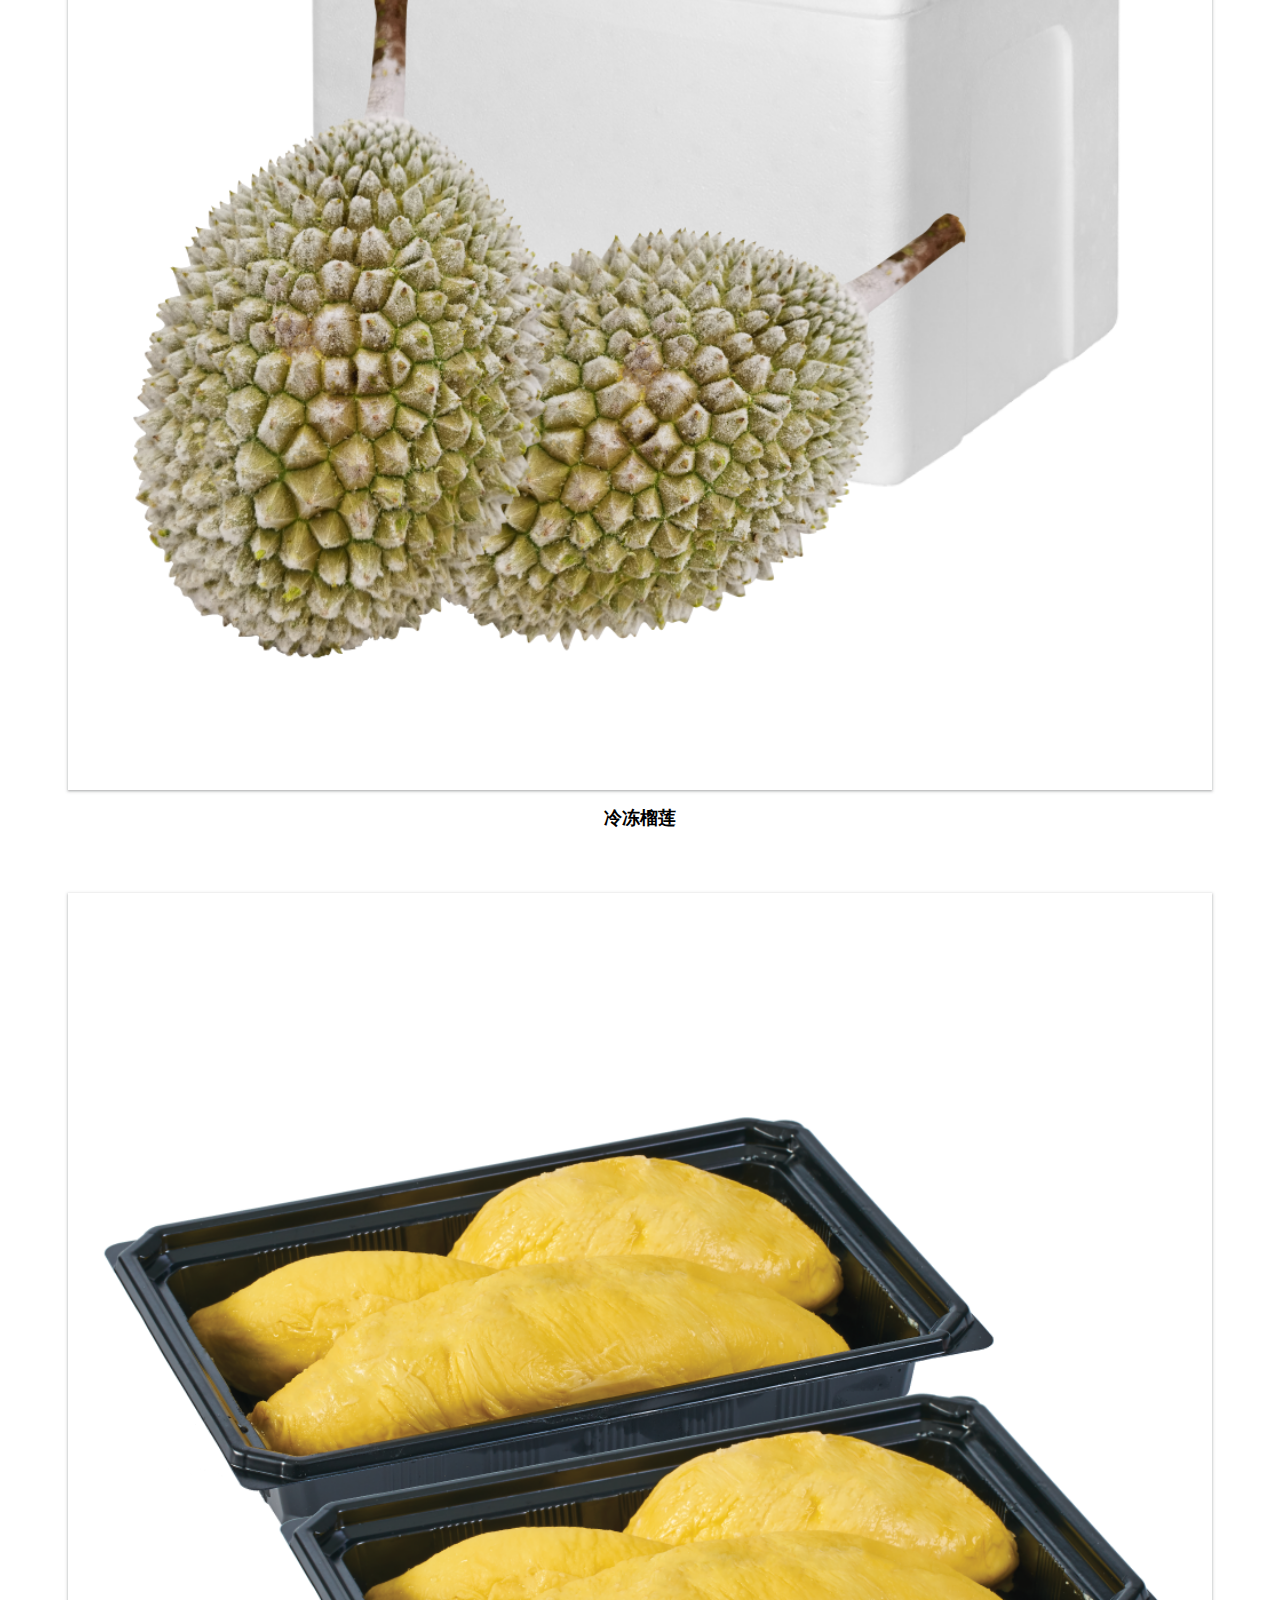
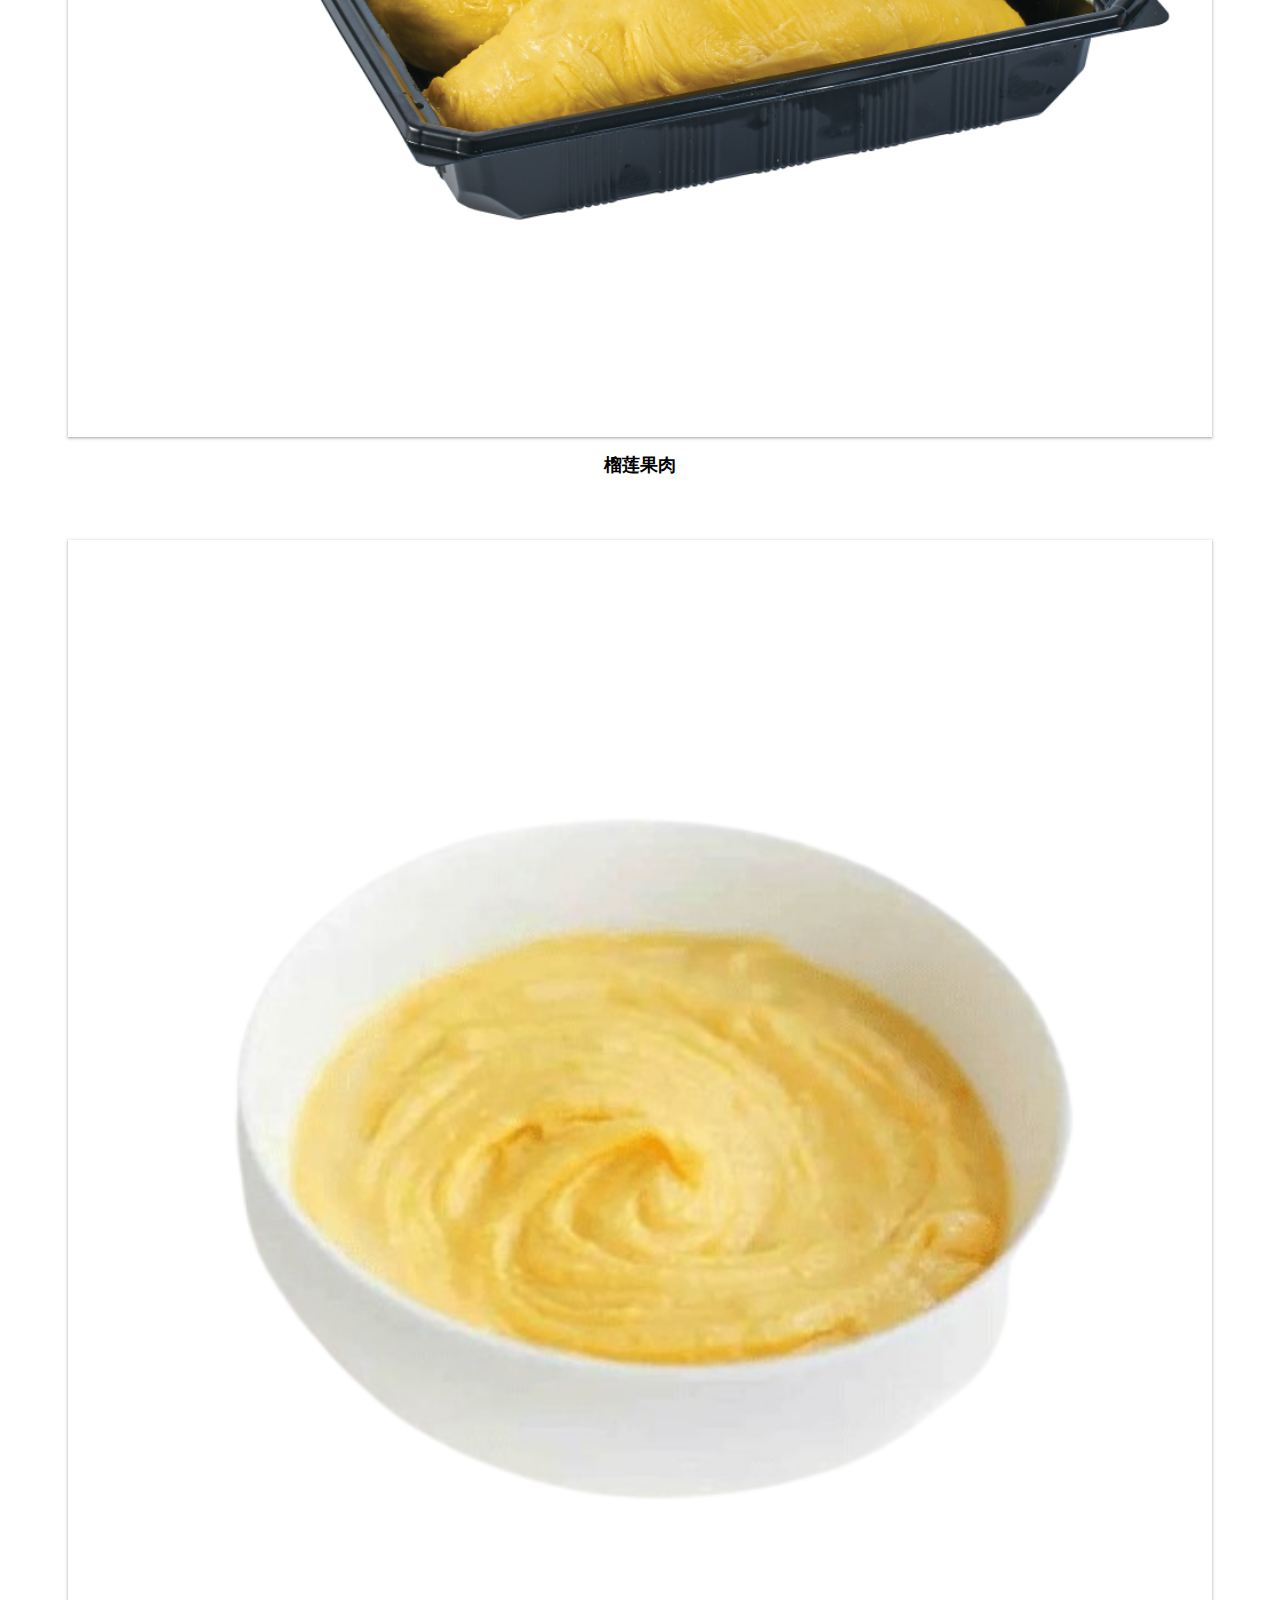
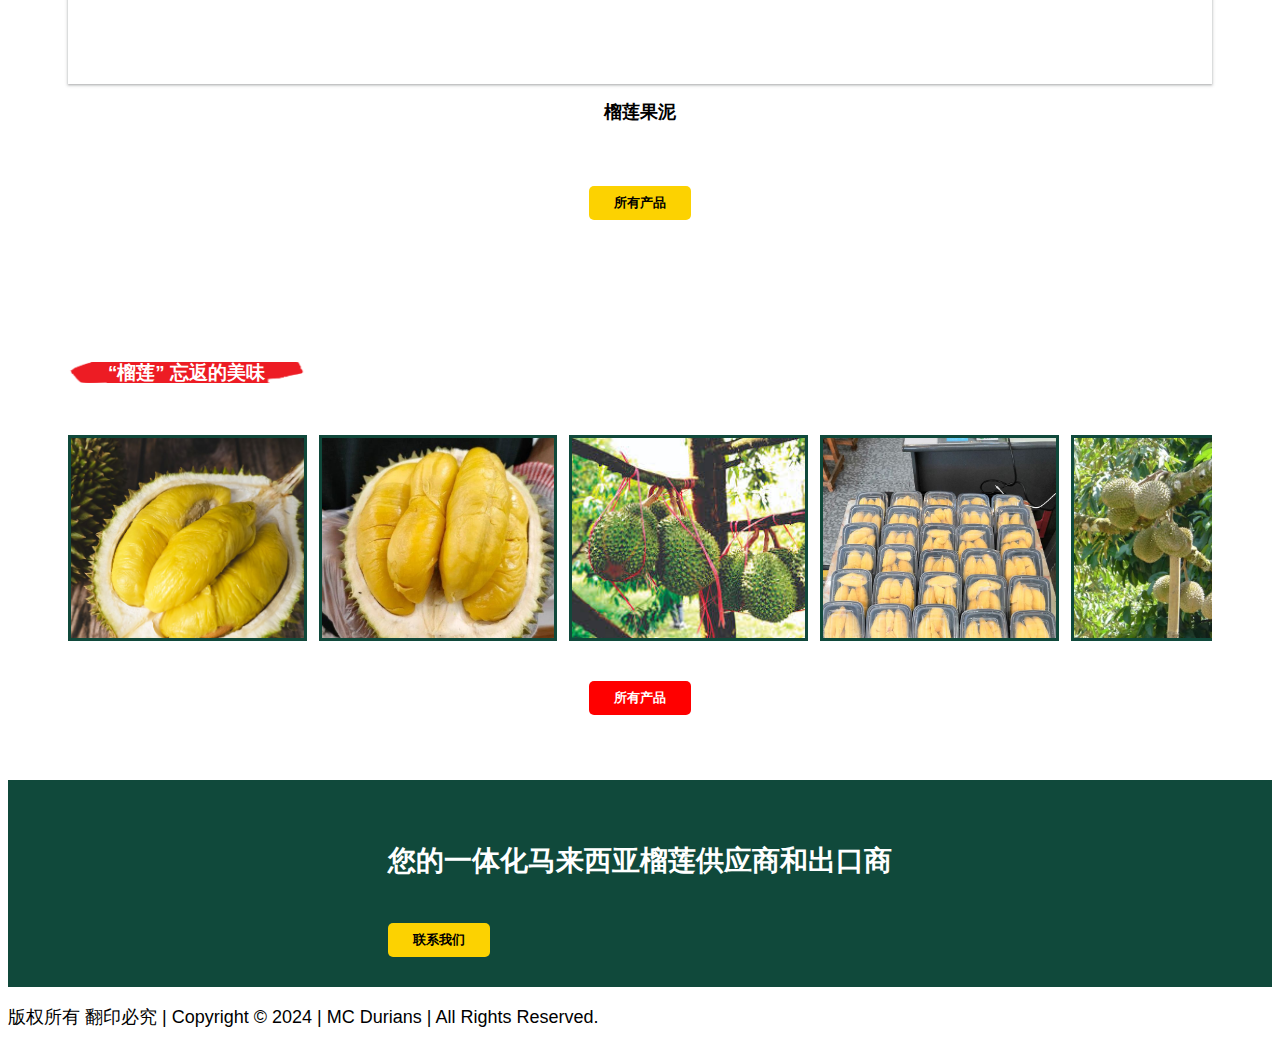
==== commit 0141fd2c: "cm" ====
--- a/index.html
+++ b/index.html
@@ -5,6 +5,21 @@
     <!-- Required meta tags -->
     <meta charset="utf-8">
     <meta name="viewport" content="width=device-width, initial-scale=1">
+
+     <!-- Site Metas -->
+     <title>MC Durians</title>
+     <meta property="og:title" content="MC Durians"/>
+   <meta property="og:image" content="https://i.ibb.co/JmBwcg2/LOGO-MC-DURIANS-02-removebg-preview.png">
+   <link rel="icon" type="image/x-icon" href="./images/LOGO_MC_DURIANS-02-removebg-preview.png">
+   <meta property="og:description" content="MC Durians"/>
+   <meta property="og:url" content="https://mcdurians.com/"/>
+   <meta property="og:image:width" content="1200" />
+   <meta property="og:image:height" content="627"/>
+   <meta property="og:type" content="website"/>
+ 
+     <!-- Site Icons -->
+     <link rel="shortcut icon" href="images/LOGO_MC_DURIANS-02-removebg-preview.png" type="image/x-icon" />
+     <link rel="apple-touch-icon" href="./images/LOGO_MC_DURIANS-02-removebg-preview.png">
     <!-- Bootstrap CSS -->
     <link href="https://cdn.jsdelivr.net/npm/bootstrap@5.0.2/dist/css/bootstrap.min.css" rel="stylesheet" integrity="sha384-EVSTQN3/azprG1Anm3QDgpJLIm9Nao0Yz1ztcQTwFspd3yD65VohhpuuCOmLASjC" crossorigin="anonymous">
     <!-- google font -->
@@ -12,7 +27,6 @@
     <link rel="preconnect" href="https://fonts.gstatic.com" crossorigin>
     <link href="https://fonts.googleapis.com/css2?family=Montserrat:ital,wght@0,100..900;1,100..900&family=Poppins:ital,wght@0,100;0,200;0,300;0,400;0,500;0,600;0,700;0,800;0,900;1,100;1,200;1,300;1,400;1,500;1,600;1,700;1,800;1,900&display=swap" rel="stylesheet">
     <link rel="stylesheet" href="https://cdnjs.cloudflare.com/ajax/libs/font-awesome/6.7.1/css/all.min.css" integrity="sha512-5Hs3dF2AEPkpNAR7UiOHba+lRSJNeM2ECkwxUIxC1Q/FLycGTbNapWXB4tP889k5T5Ju8fs4b1P5z/iB4nMfSQ==" crossorigin="anonymous" referrerpolicy="no-referrer" />
-    <title>MC Durians</title>
     <link rel="stylesheet" href="style.css">
 
   </head>
--- a/style.css
+++ b/style.css
@@ -1,6 +1,6 @@
 
 body{
-  font-family: "Montserrat", sans-serif;
+  font-family: "メイリオ", "Meiryo", arial, sans-serif;
   font-optical-sizing: auto;
   font-style: normal;
   word-wrap: break-word;
@@ -66,10 +66,9 @@
   padding-top:20px;
   font-weight: 700;
   word-spacing: 10px;
-  text-wrap: wrap;
-  /* text-overflow: clip; 
+  text-overflow: clip; 
   line-height: 1.6;
-  text-align: justify; */
+  text-align: justify;
   text-shadow: 0.5px 0.1px #00ff00;
 }
 
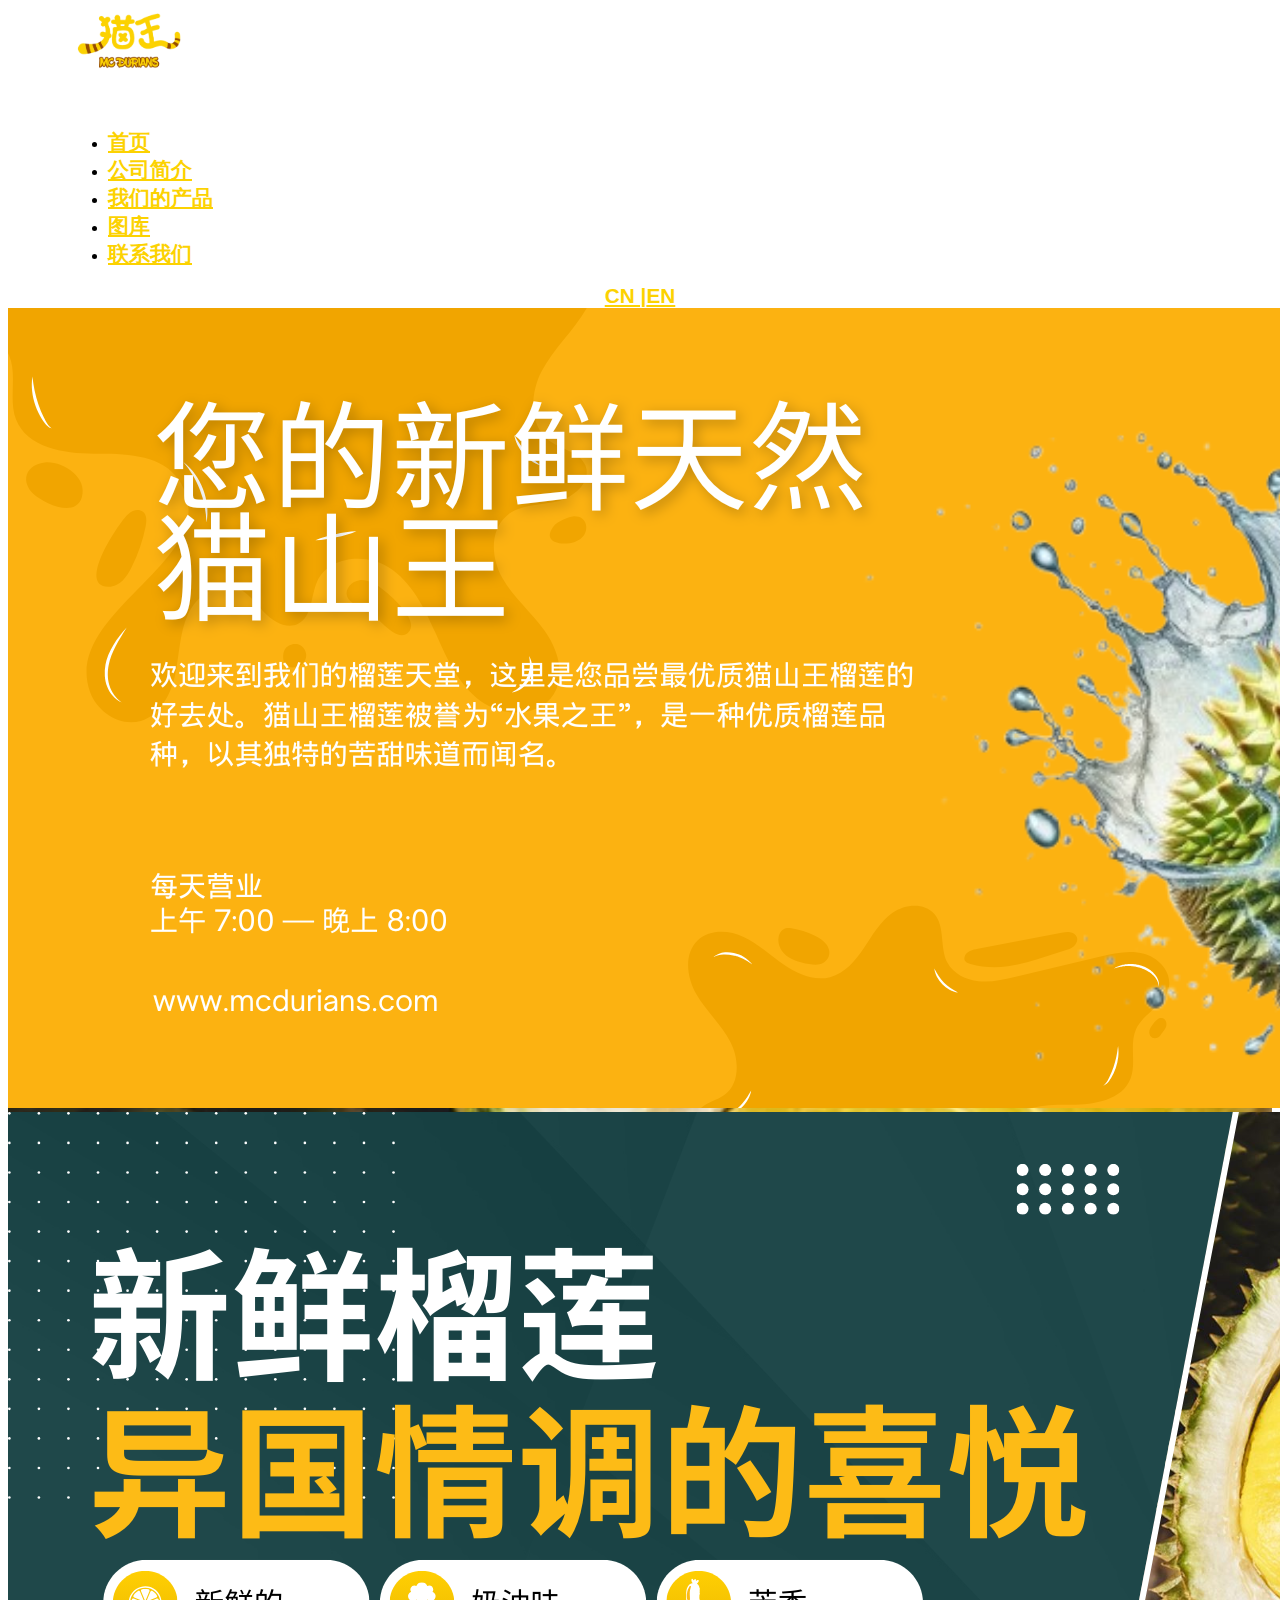
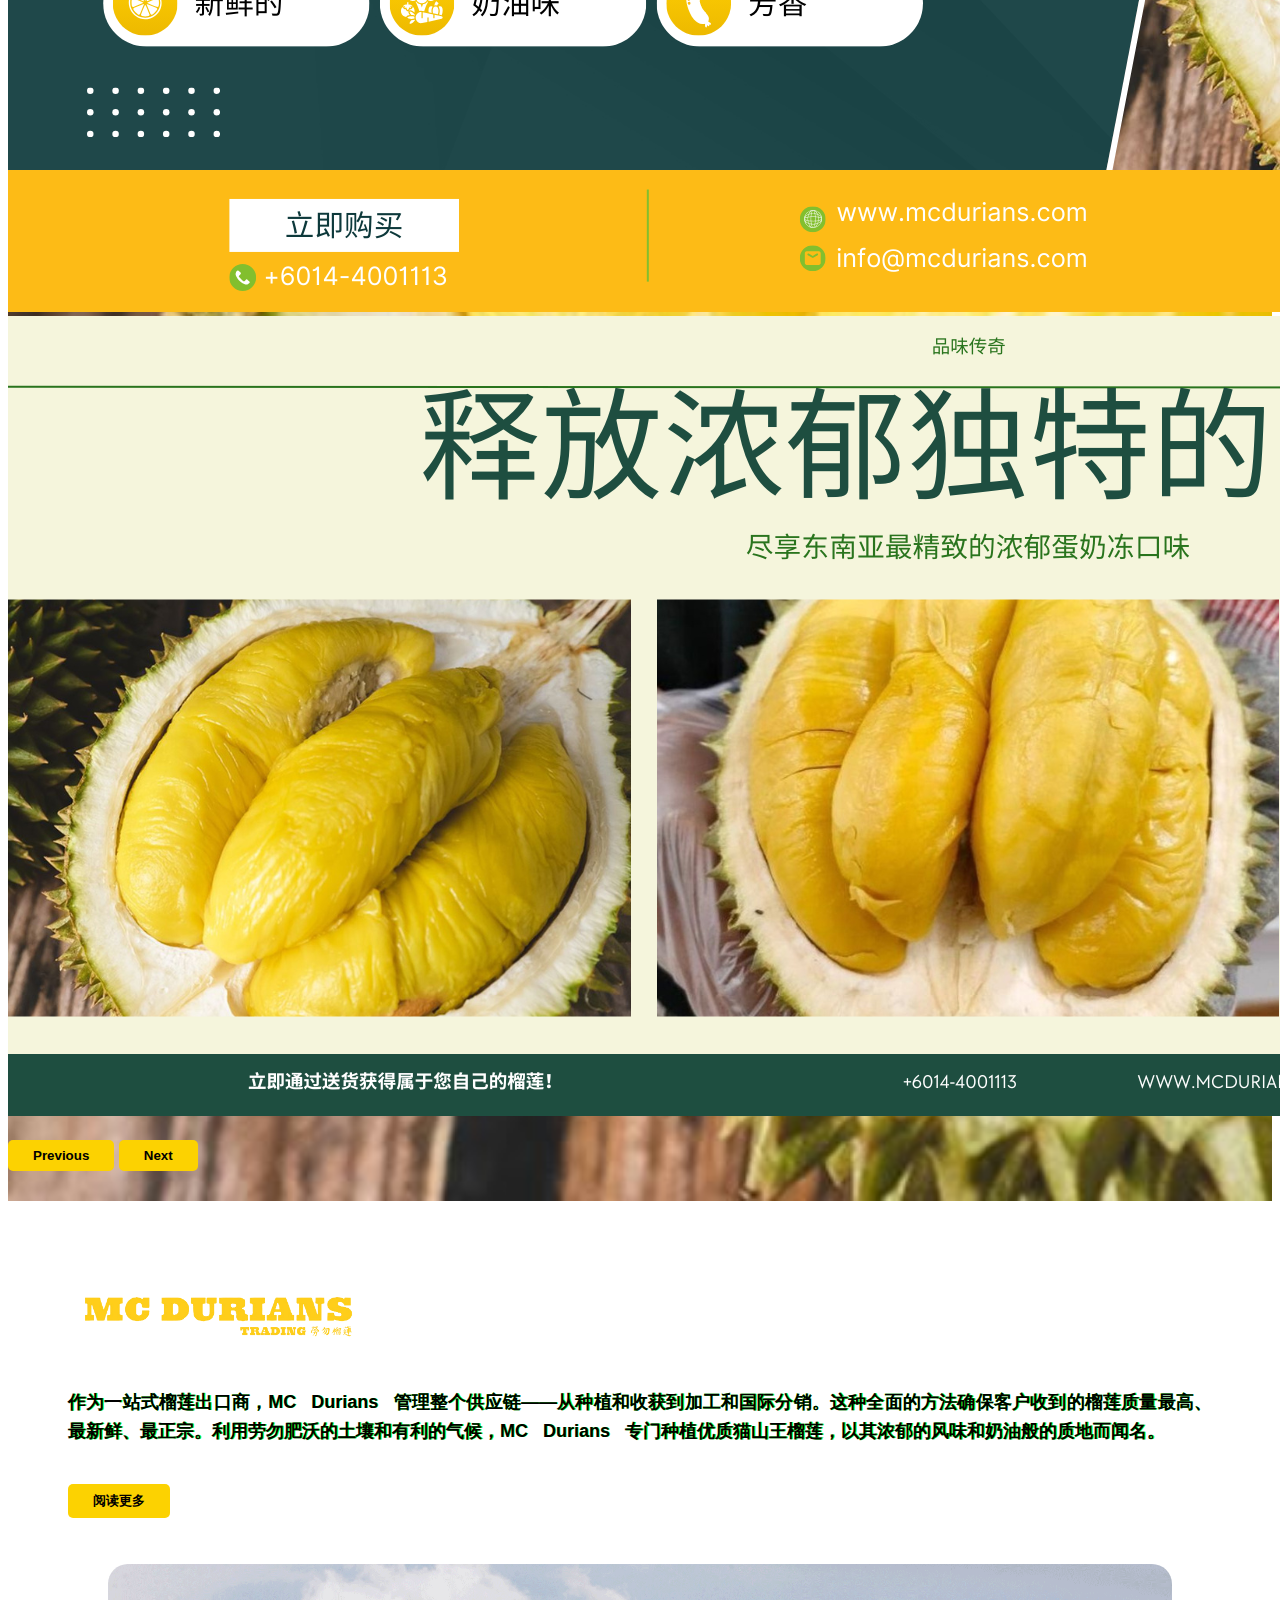
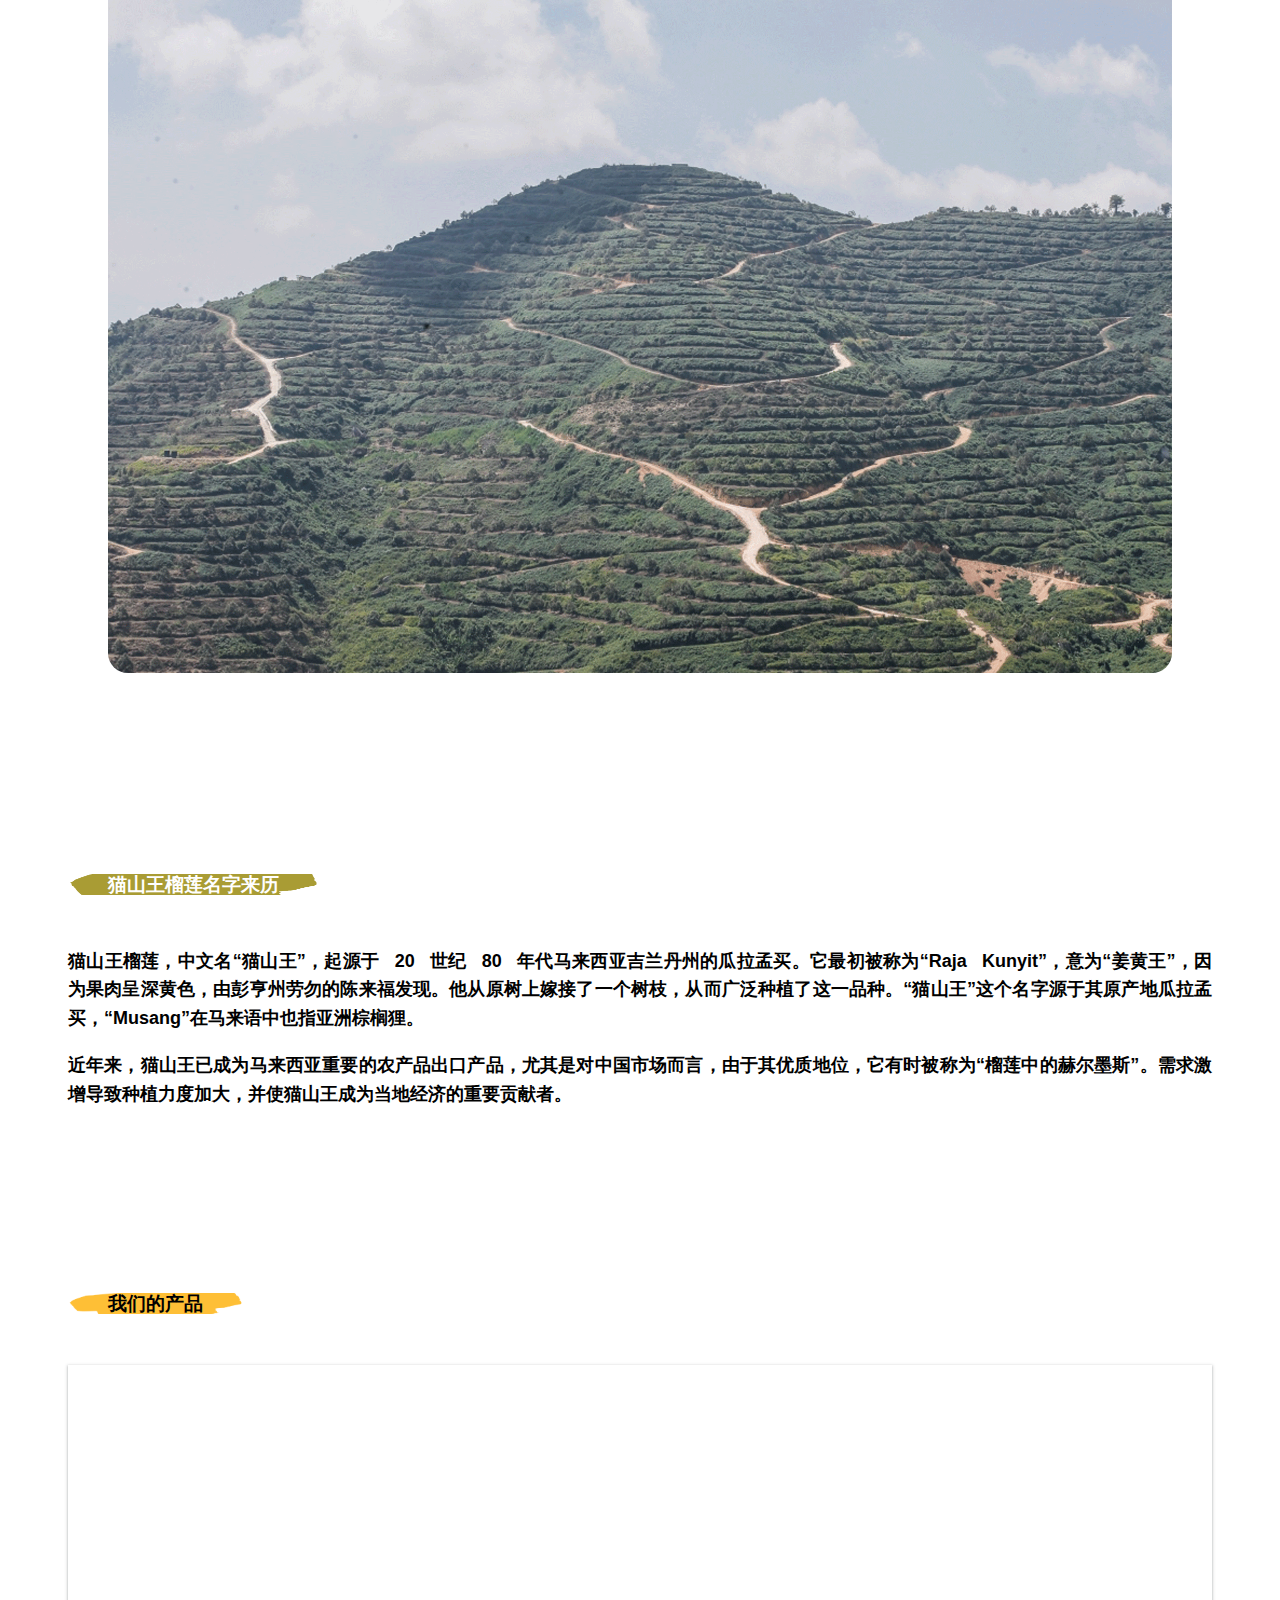
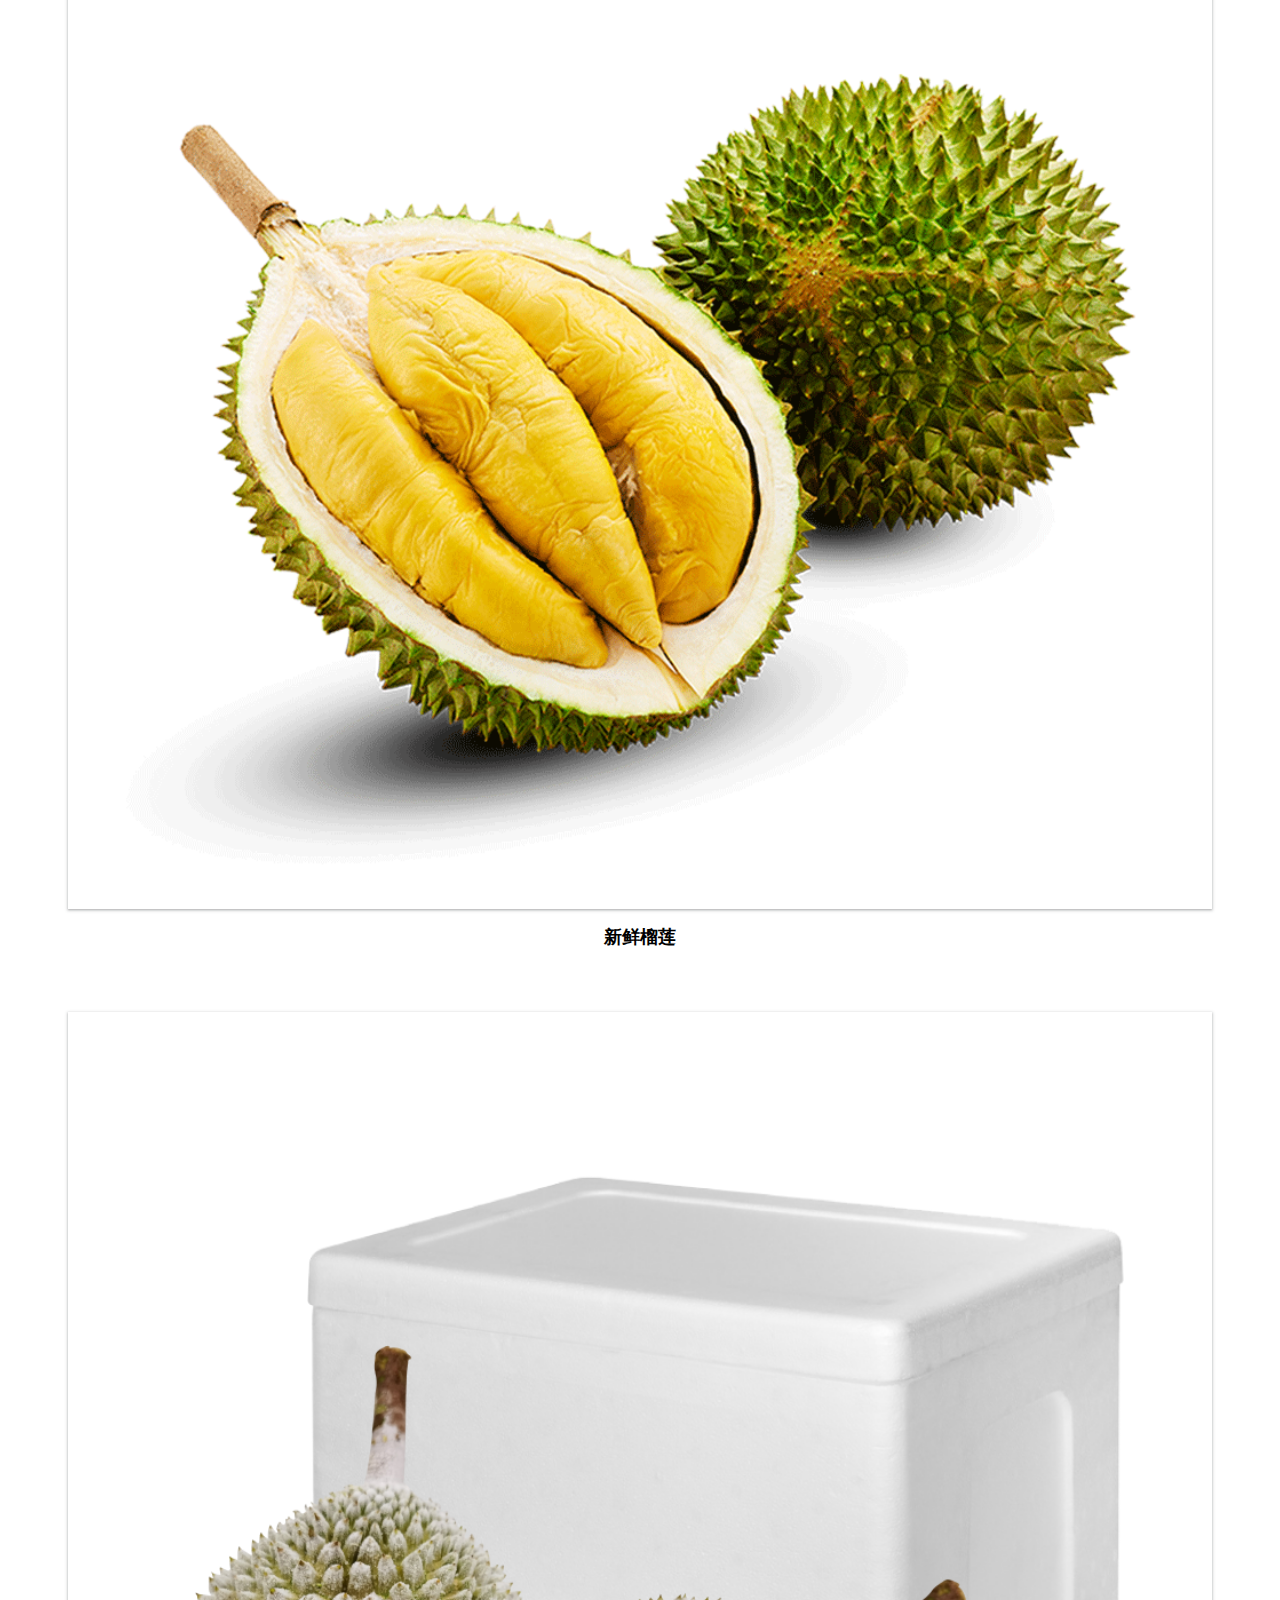
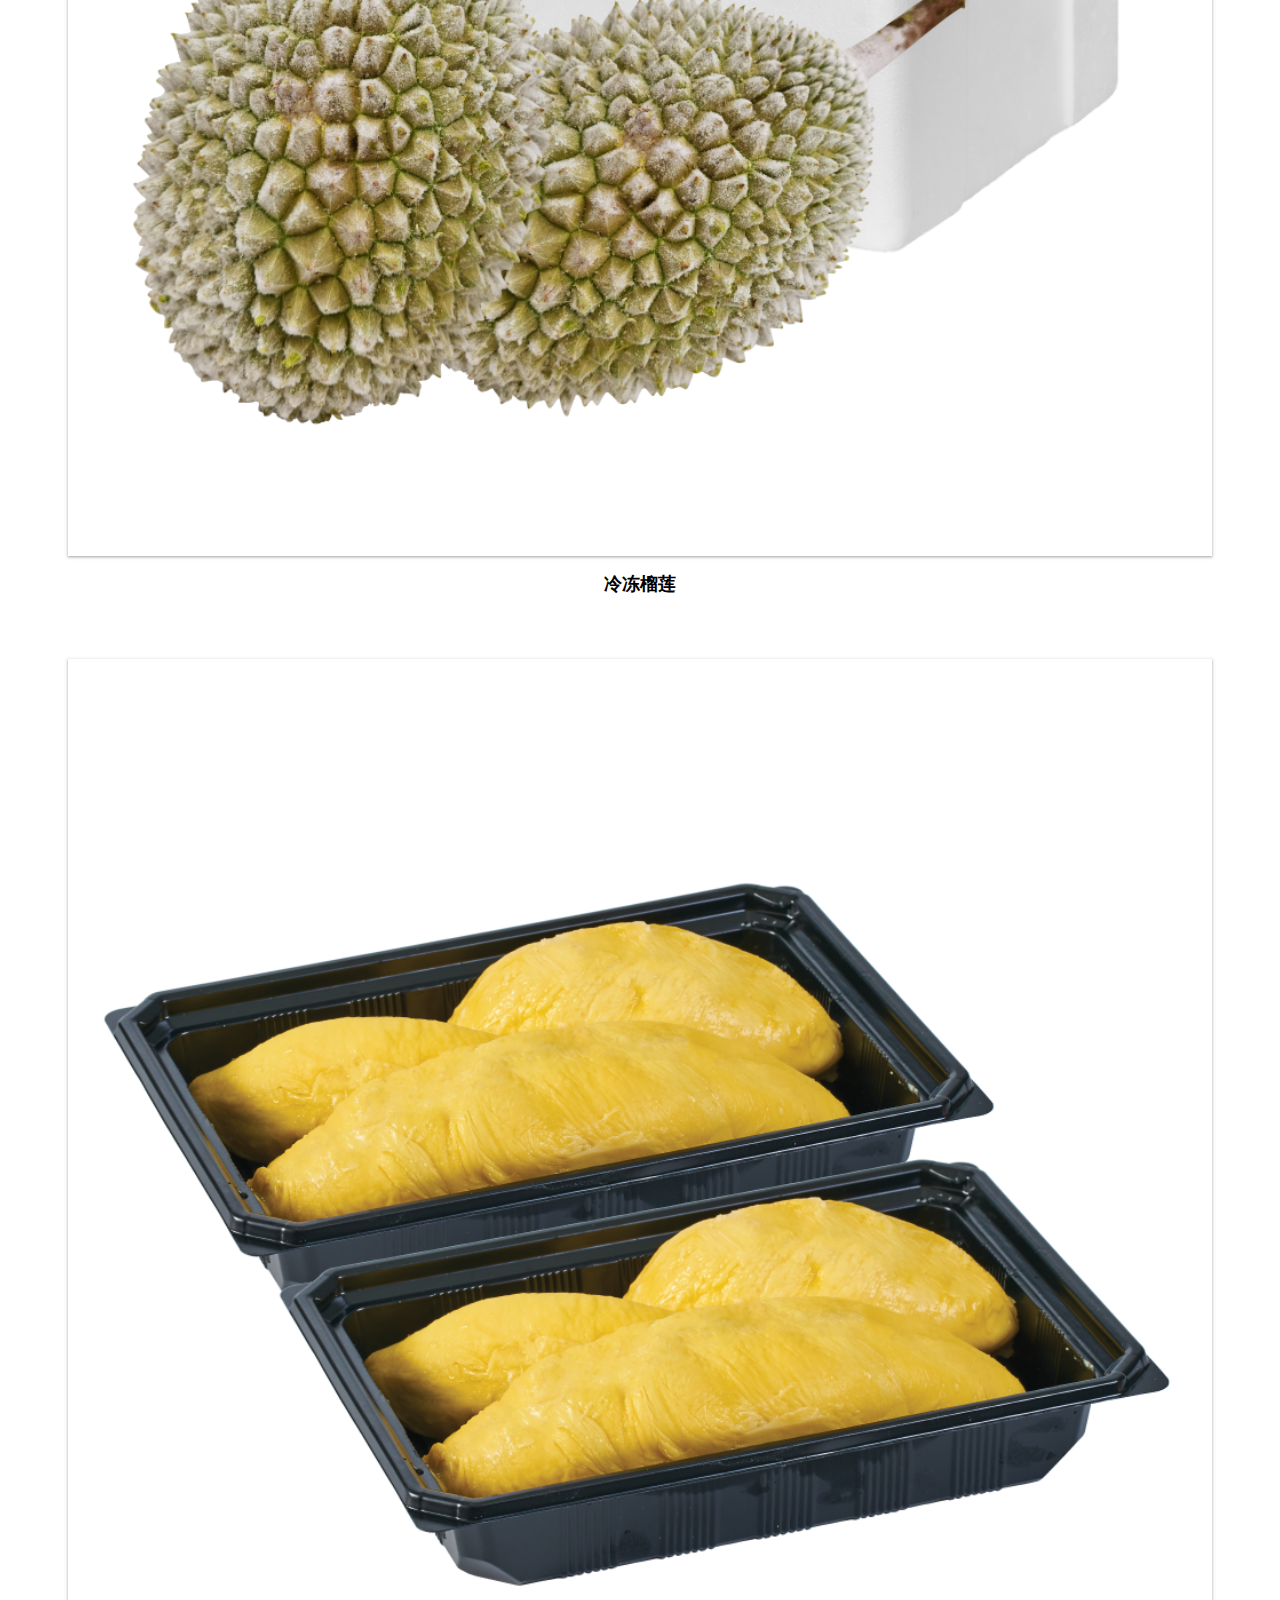
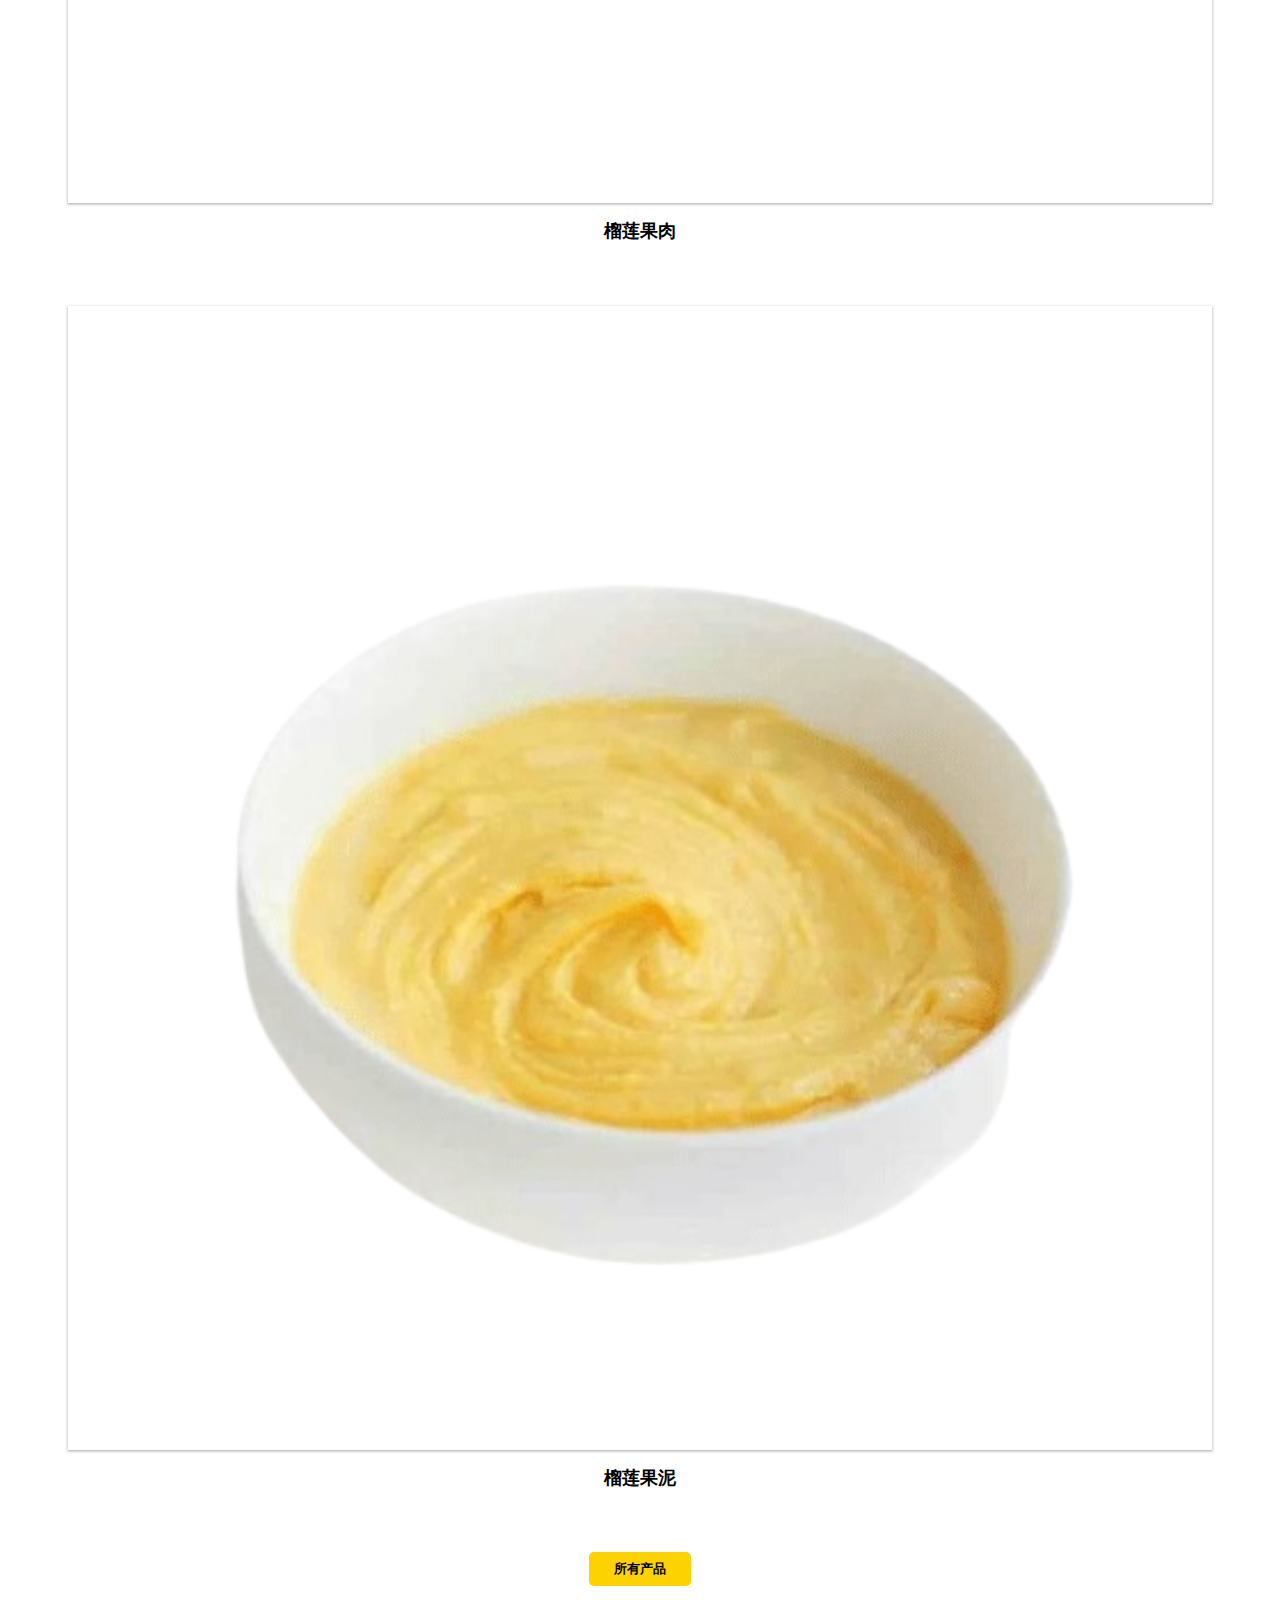
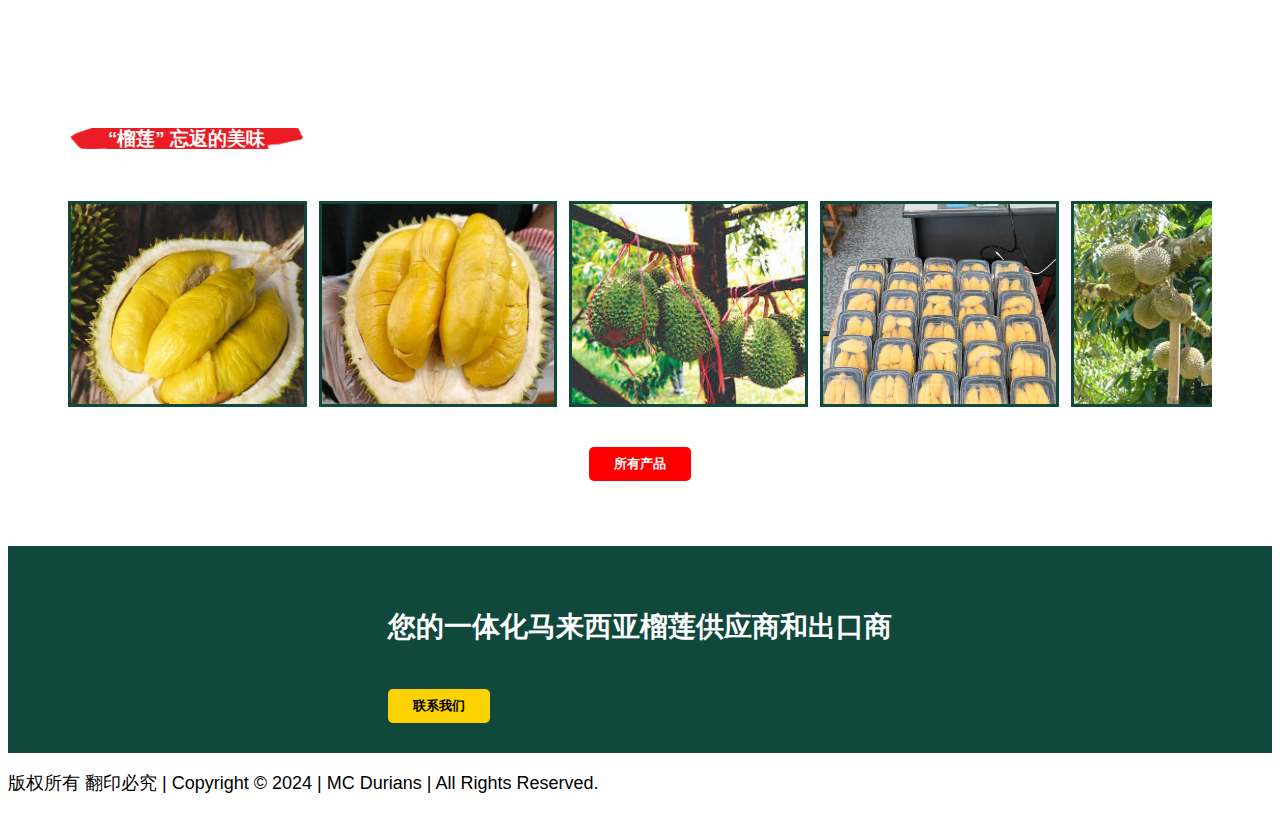
==== commit bf680411: "cm" ====
--- a/index.html
+++ b/index.html
@@ -102,7 +102,7 @@
     </section>
 
     <!-- delight -->
-    <section id="delight">
+    <!-- <section id="delight">
       <div class="container-fluid ">
         <h3 class="text-center"><span>“榴莲” 忘返的美味</span></h3>
         <div class="row">
@@ -120,7 +120,7 @@
           </div>
         </div>
       </div>
-    </section>
+    </section> -->
     <!-- product image -->
     <section id="product">
       <div class="container-fluid ">
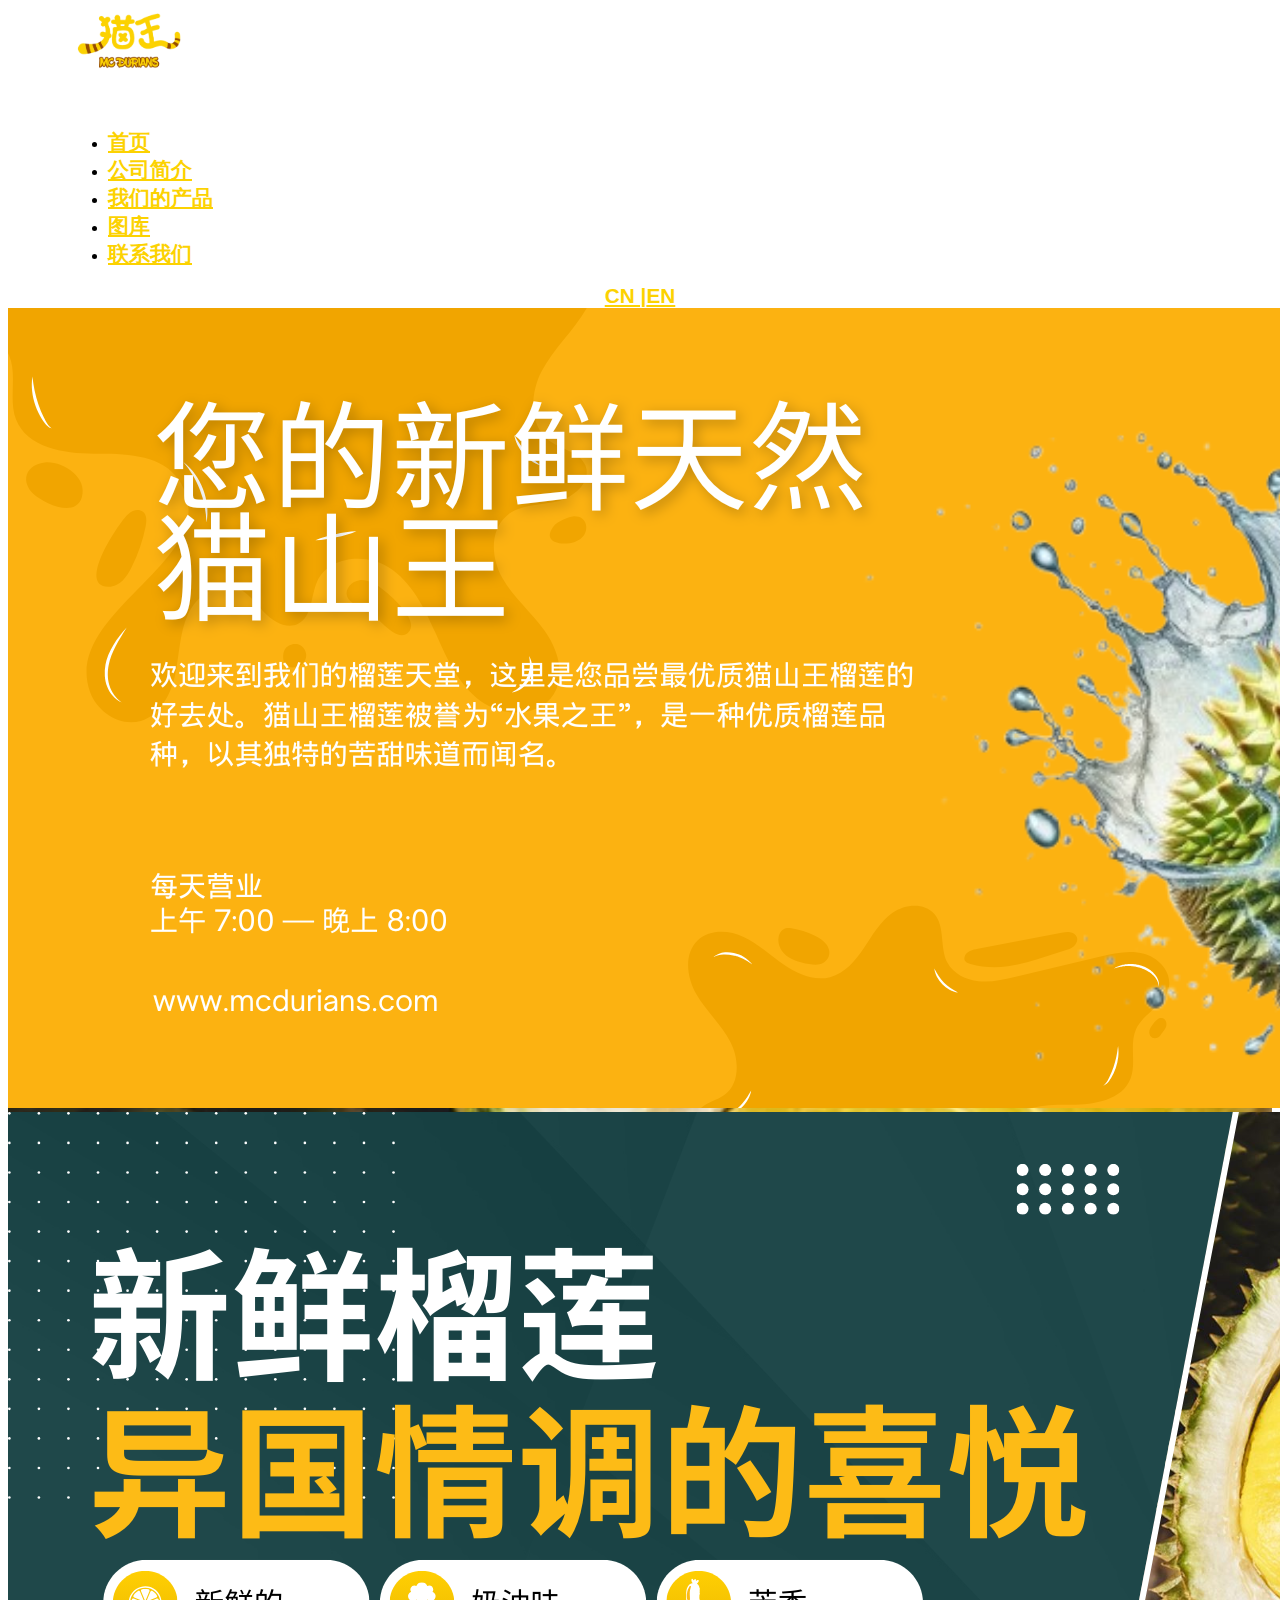
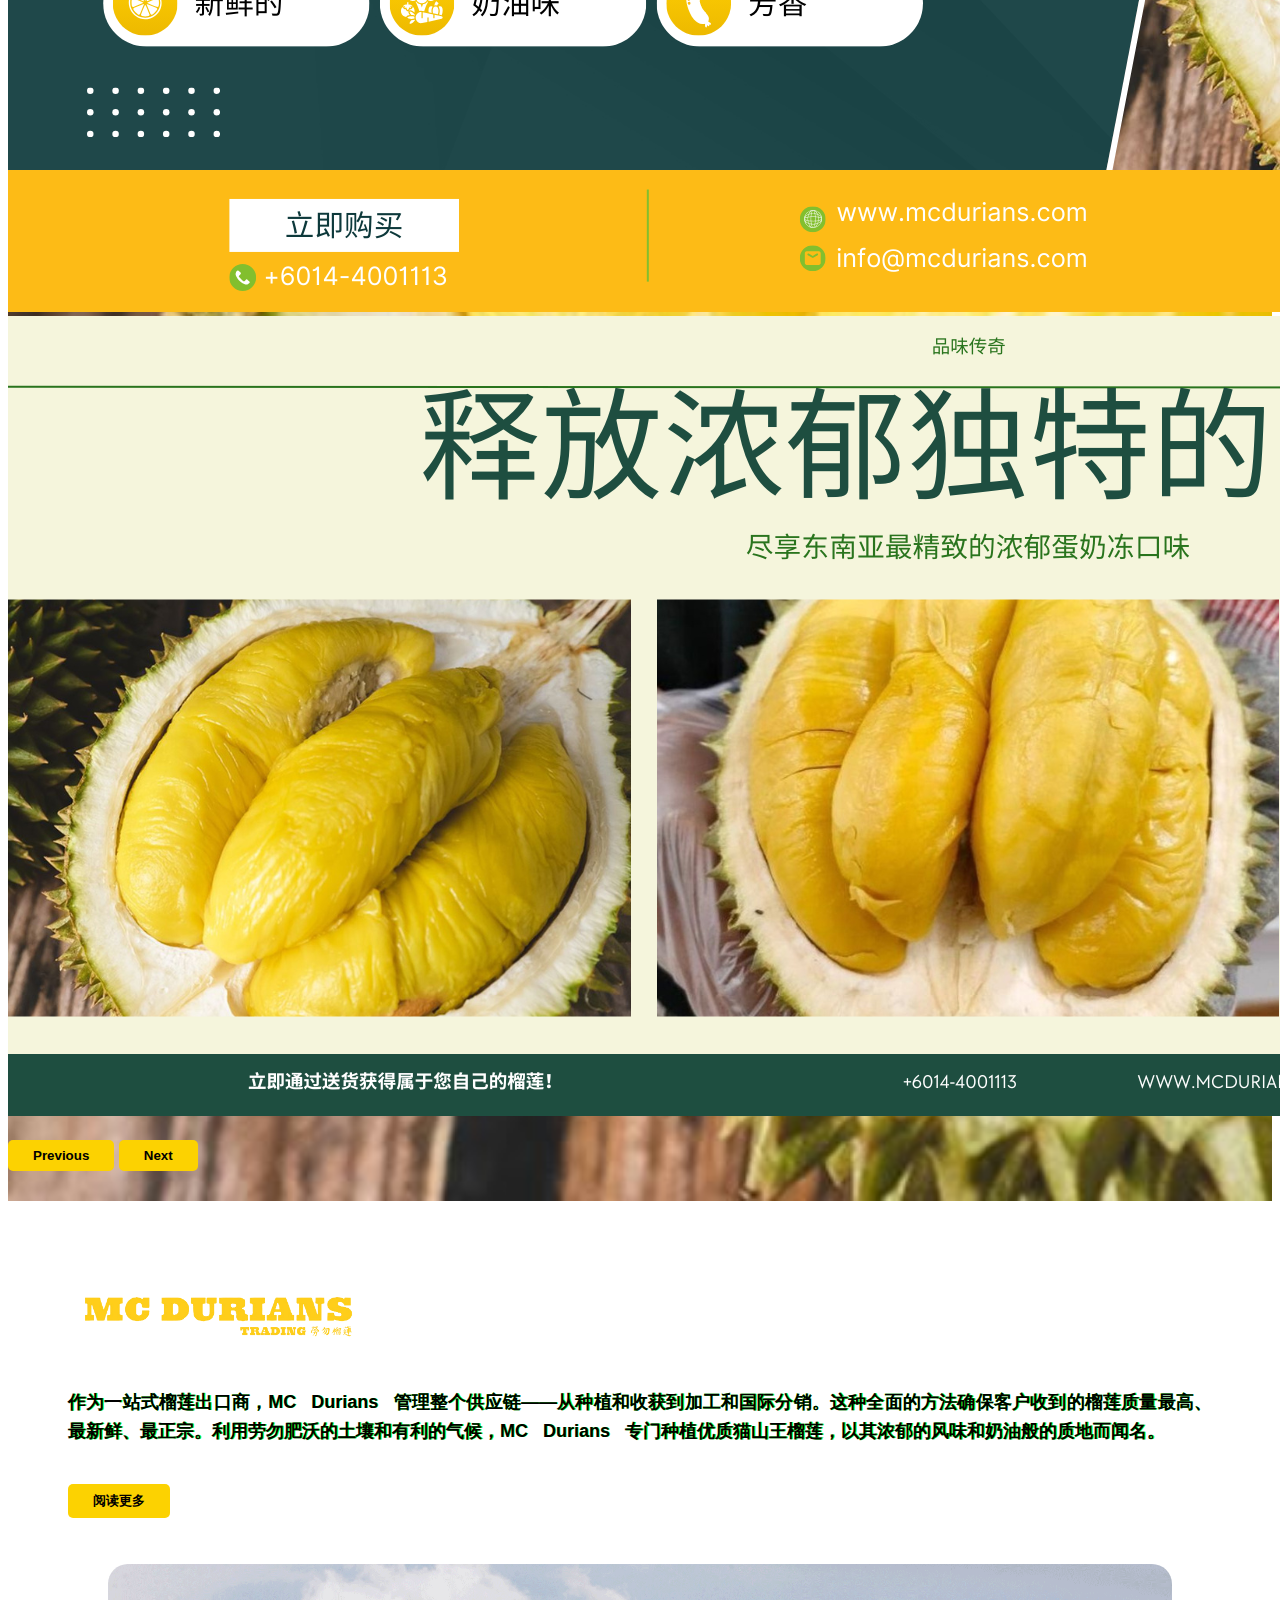
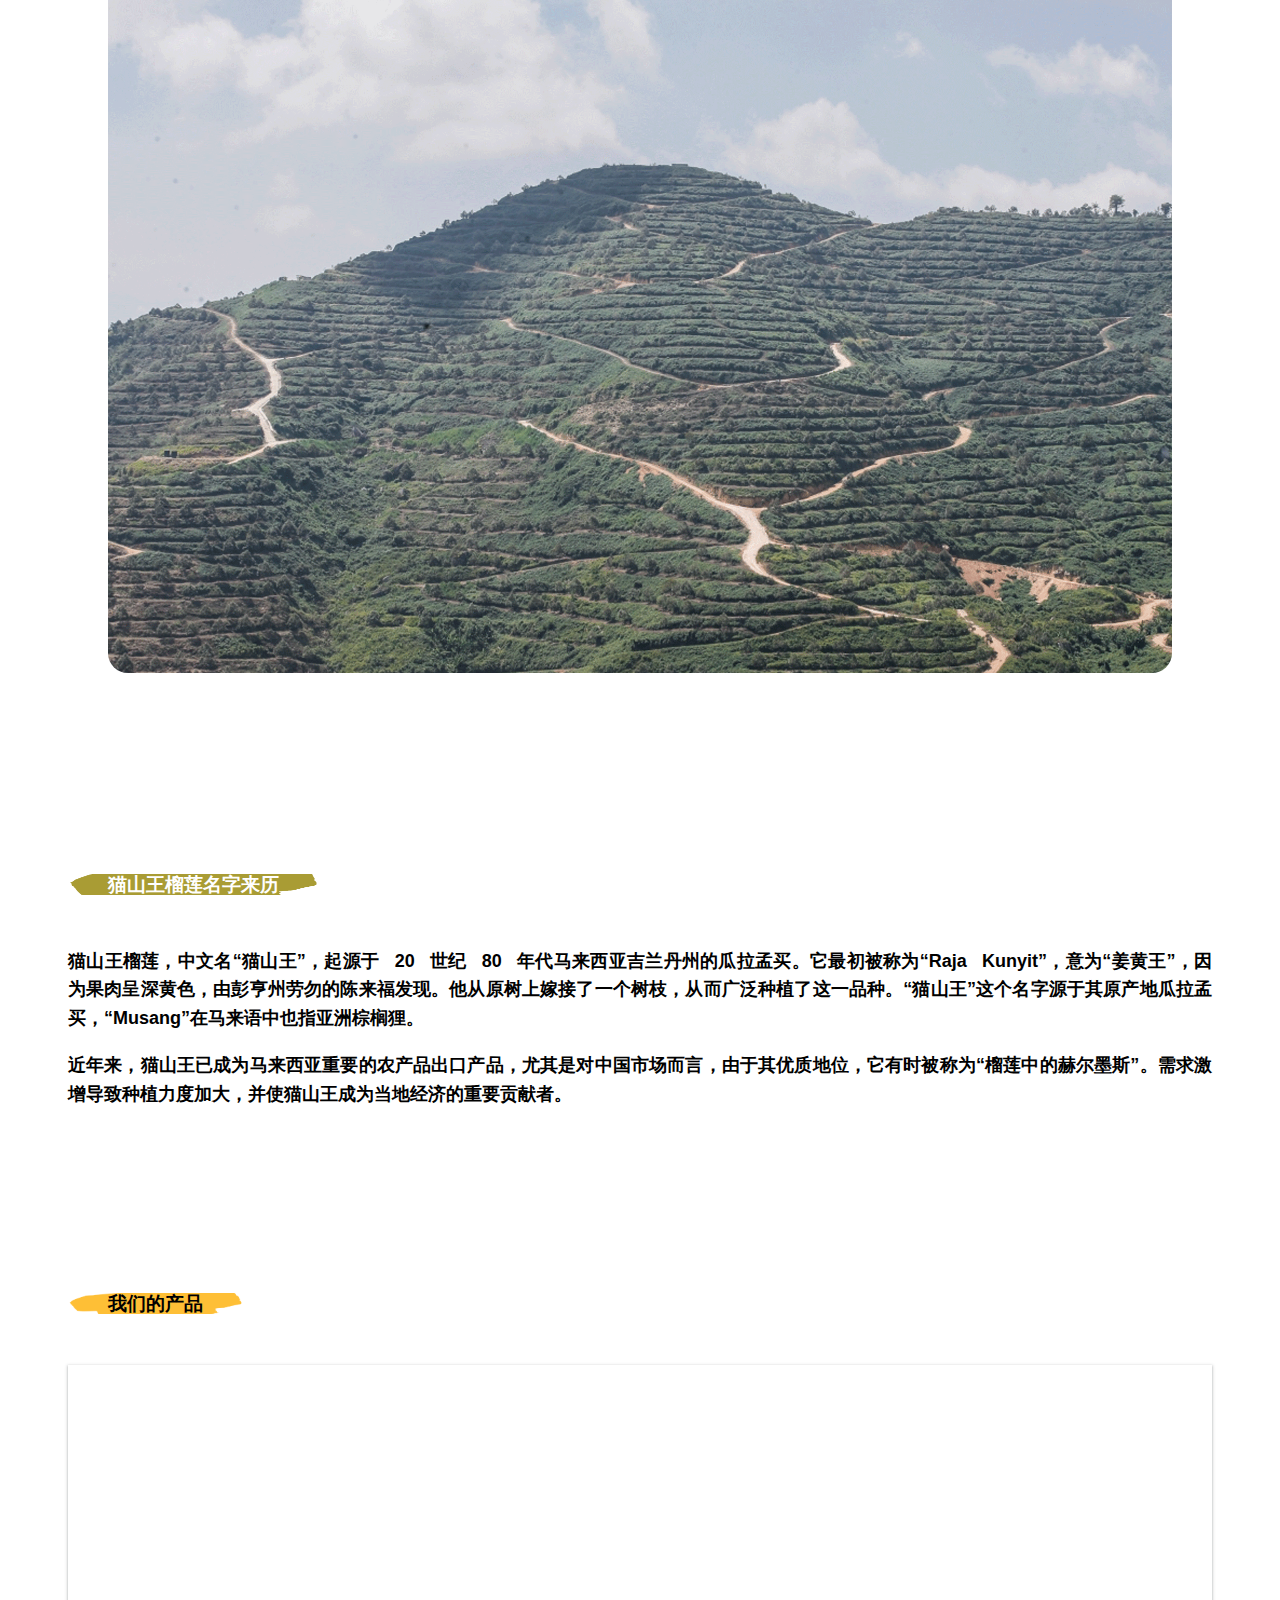
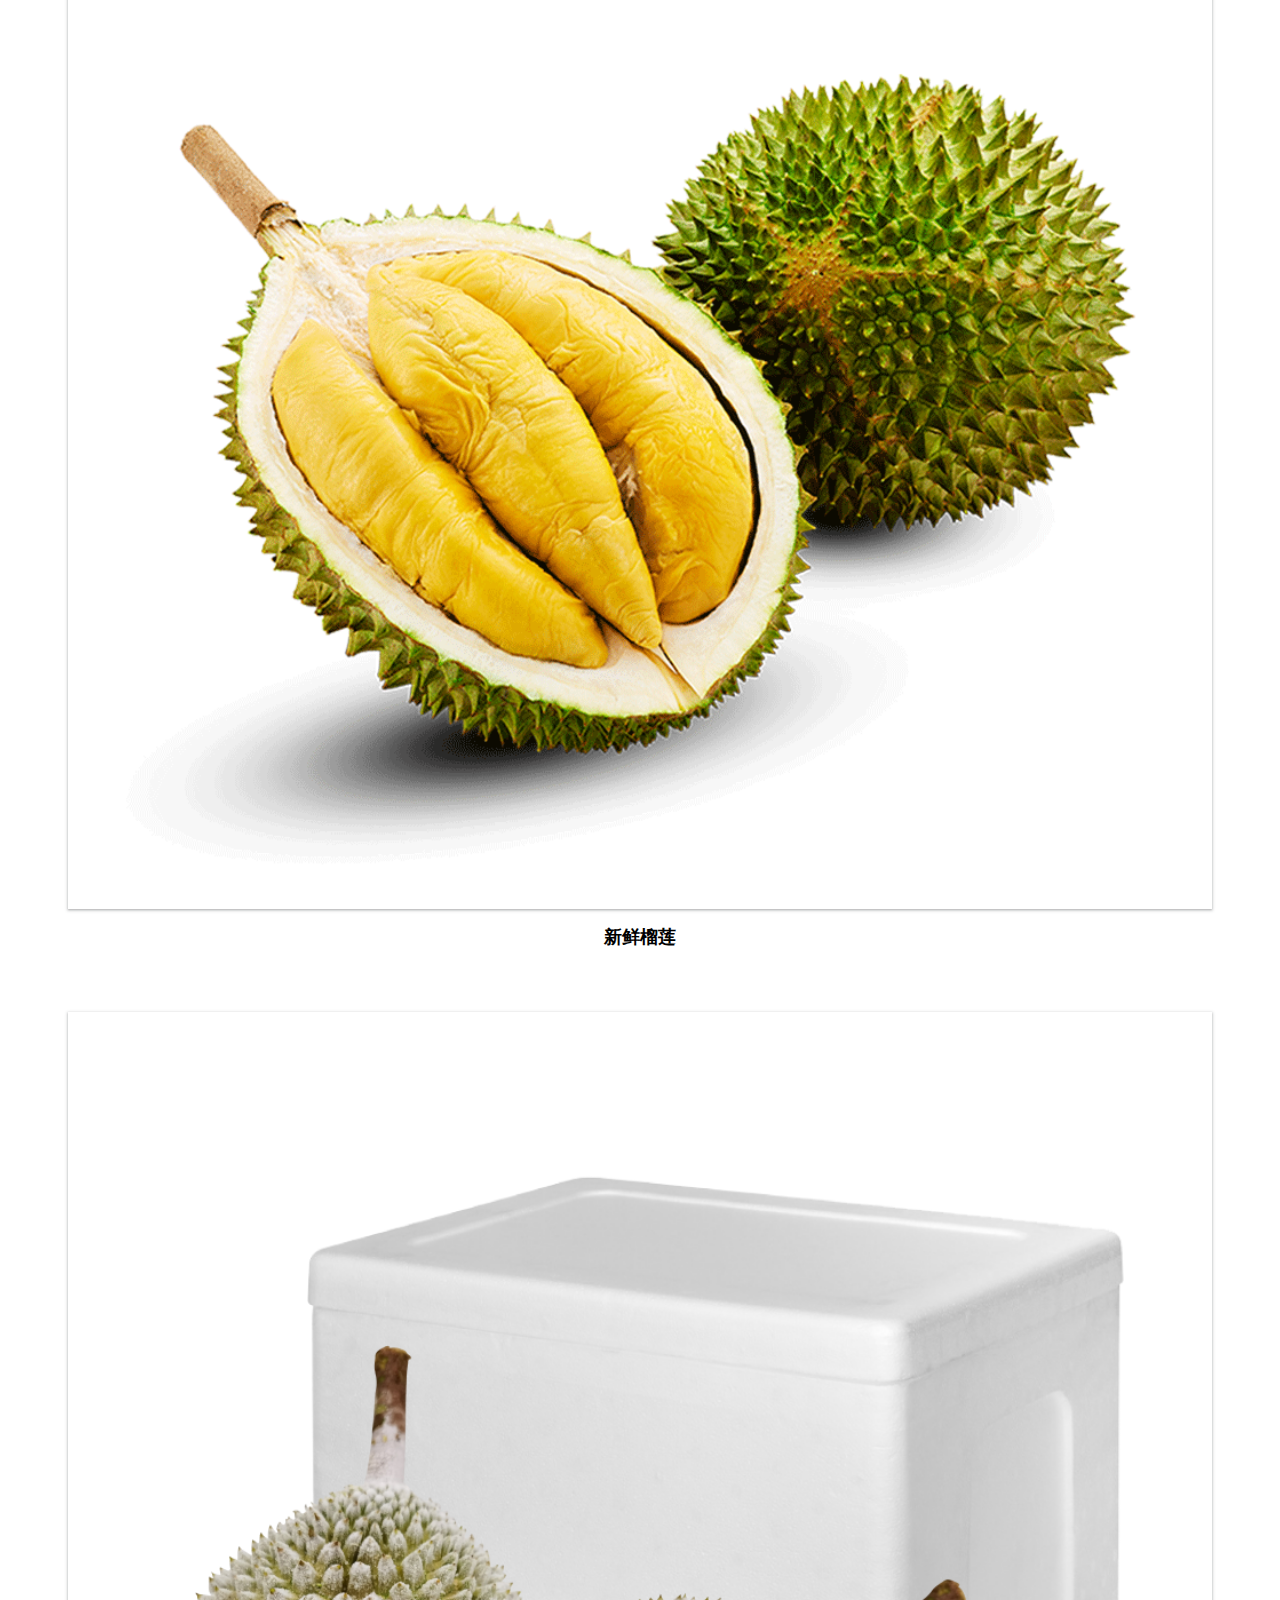
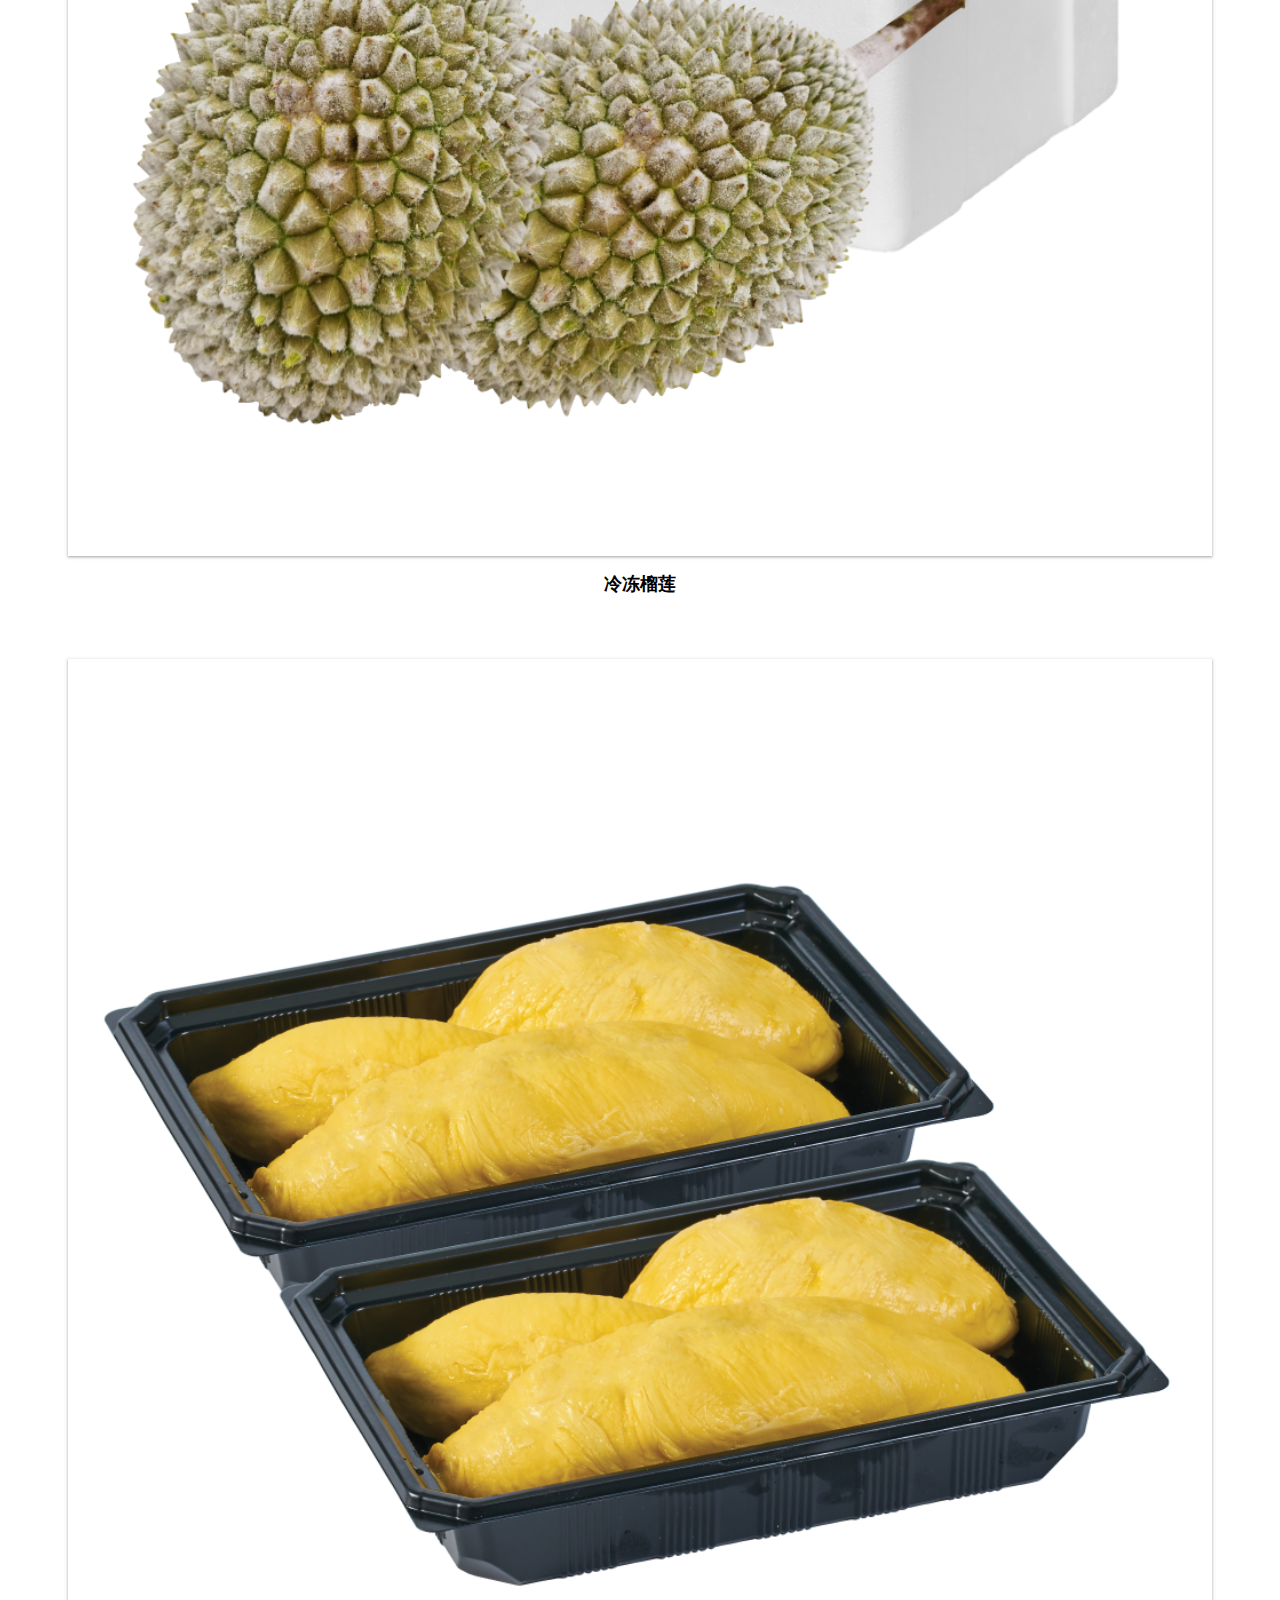
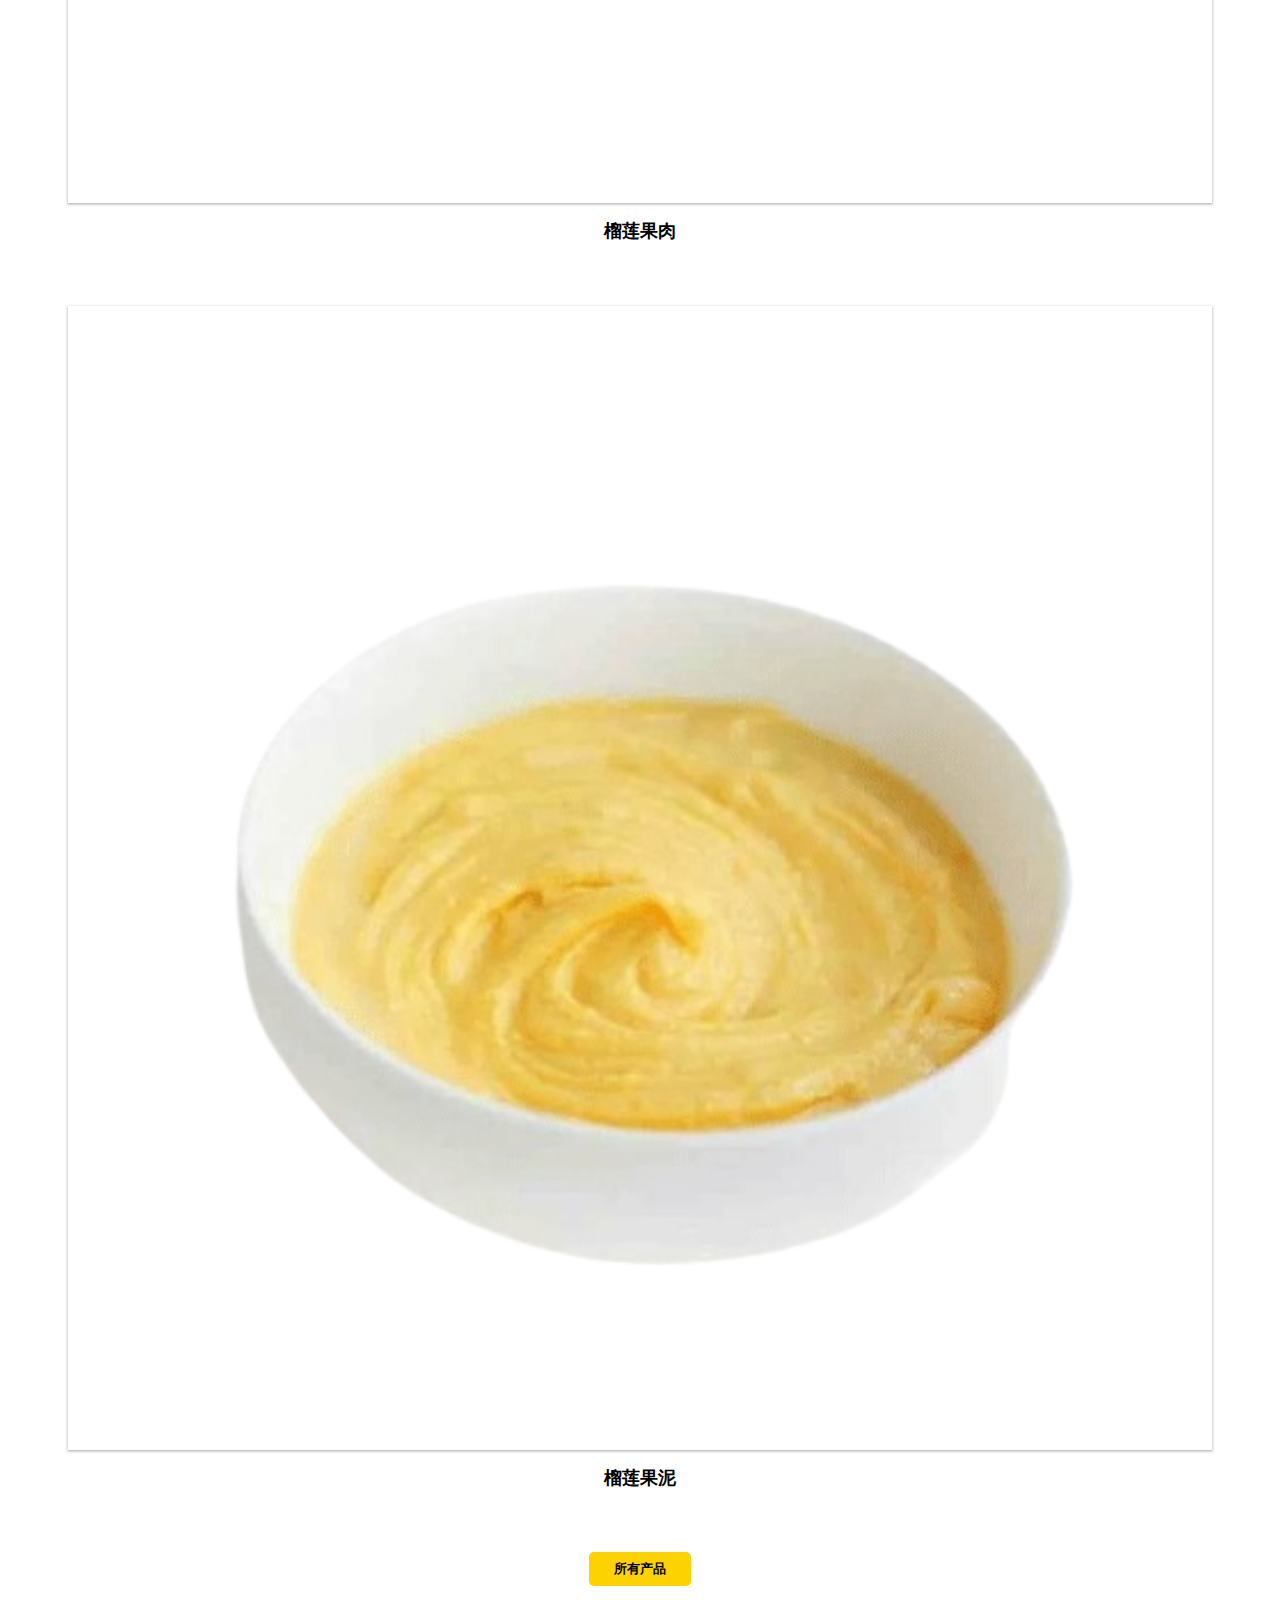
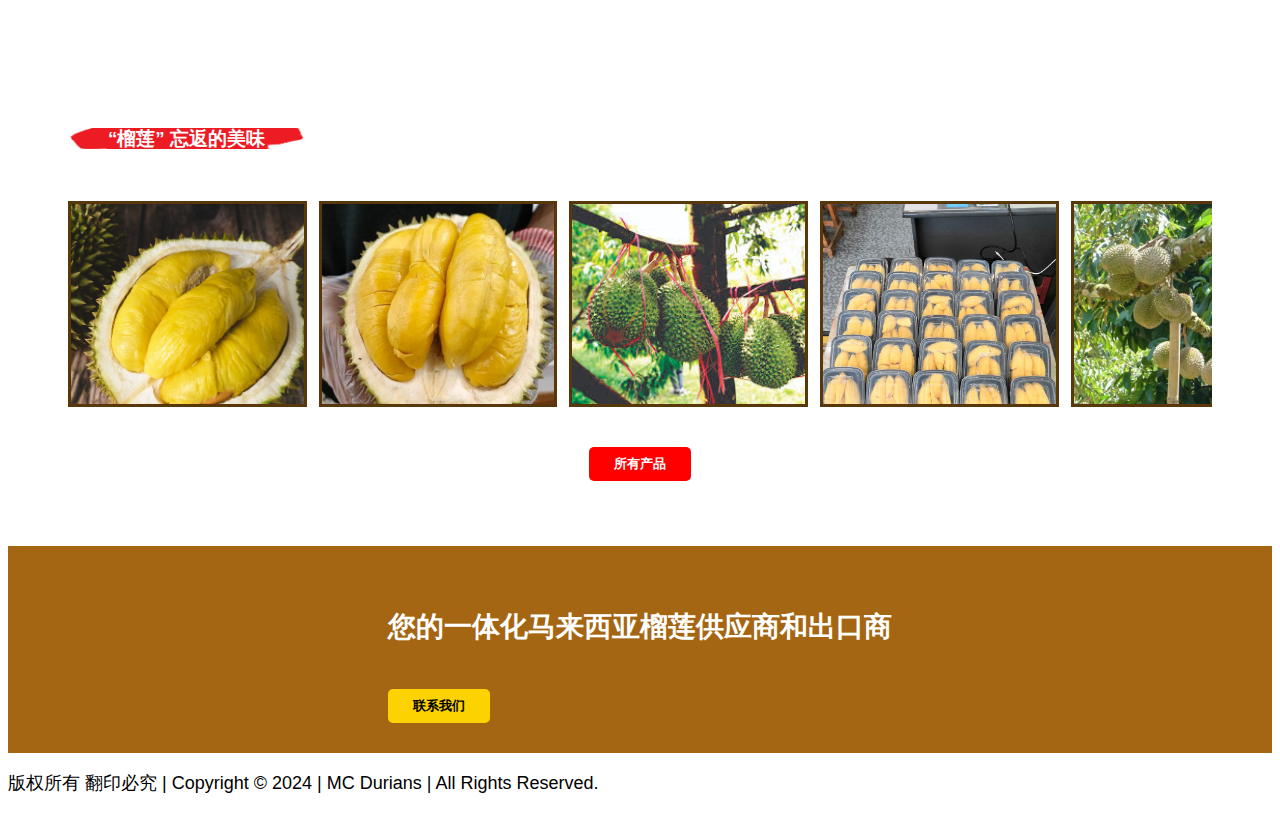
==== commit 86f4f34a: "cm" ====
--- a/index.html
+++ b/index.html
@@ -101,26 +101,6 @@
       </div>
     </section>
 
-    <!-- delight -->
-    <!-- <section id="delight">
-      <div class="container-fluid ">
-        <h3 class="text-center"><span>“榴莲” 忘返的美味</span></h3>
-        <div class="row">
-          <div class="col-12 col-lg-3 delight-image">
-            <img src="./images/Advantage-01.png" width="100%">
-          </div>
-          <div class="col-12 col-lg-3 delight-image">
-            <img src="./images/Advantage-02.png" width="100%">
-          </div>
-          <div class="col-12 col-lg-3 delight-image">
-            <img src="./images/Advantage-03.png" width="100%">
-          </div>
-          <div class="col-12 col-lg-3 delight-image">
-            <img src="./images/Advantage-04.png" width="100%">
-          </div>
-        </div>
-      </div>
-    </section> -->
     <!-- product image -->
     <section id="product">
       <div class="container-fluid ">
--- a/style.css
+++ b/style.css
@@ -117,41 +117,7 @@
   line-height: 1.6;
   text-align: justify;
 }
-#delight{
-  background-color: #10493b;
-  min-height: 400px;
-}
-#delight .row{
-    padding-bottom: 60px;
-}
-#delight .row .delight-image img{
-  -webkit-filter: sepia(20%);
-	filter: sepia(20%);
-	-webkit-transition: .3s ease-in-out;
-	transition: .3s ease-in-out;
-  -webkit-transform: scale(1.05);
-	transform: scale(1.05);
-}
-#delight .row .delight-image:hover img{
-  -webkit-filter: sepia(0);
-	filter: sepia(0);
-  -webkit-transform: scale(1);
-	transform: scale(1);
-}
-#delight h3{
-  padding-top: 80px;
-  padding-bottom: 30px;
-  color:#fff;
-  font-weight: 800;
-}
-#delight h3 span{
-  padding-left: 40px;
-  padding-right: 40px;
-  background: url("./images/text-bg-red.png");
-  background-position: center;
-  background-repeat: no-repeat;
-  background-size: cover;
-}
+
 #product h3{
   padding-top: 80px;
   padding-bottom: 30px;
@@ -230,7 +196,7 @@
 }
 
 #call-to-action{
-  background-color: #10493b;
+  background-color: #a56613;
   min-height: 180px;
 }
 #call-to-action .container-fluid{
@@ -293,7 +259,7 @@
 .slider .slide {
   height: 200px;
   width: 250px;
-  border: 3px solid #10493b;
+  border: 3px solid #58370a;
 }
 
 
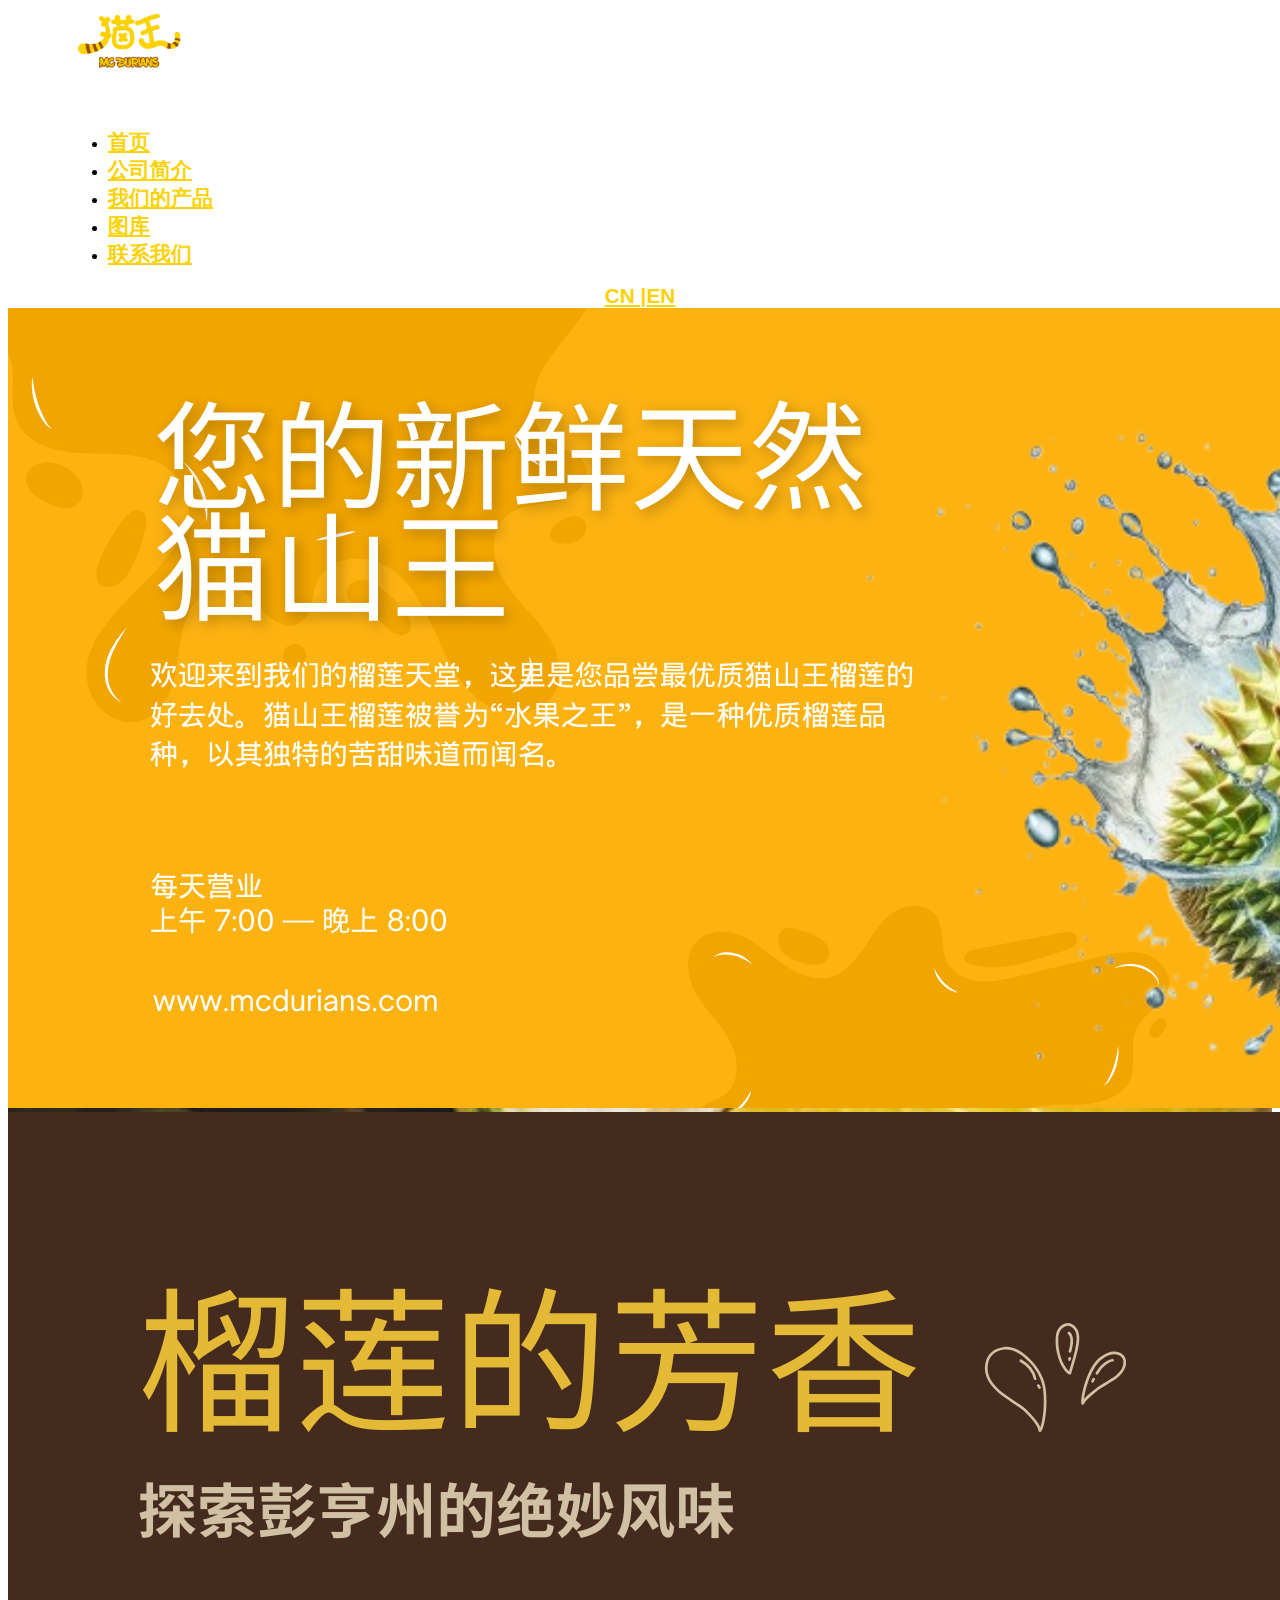
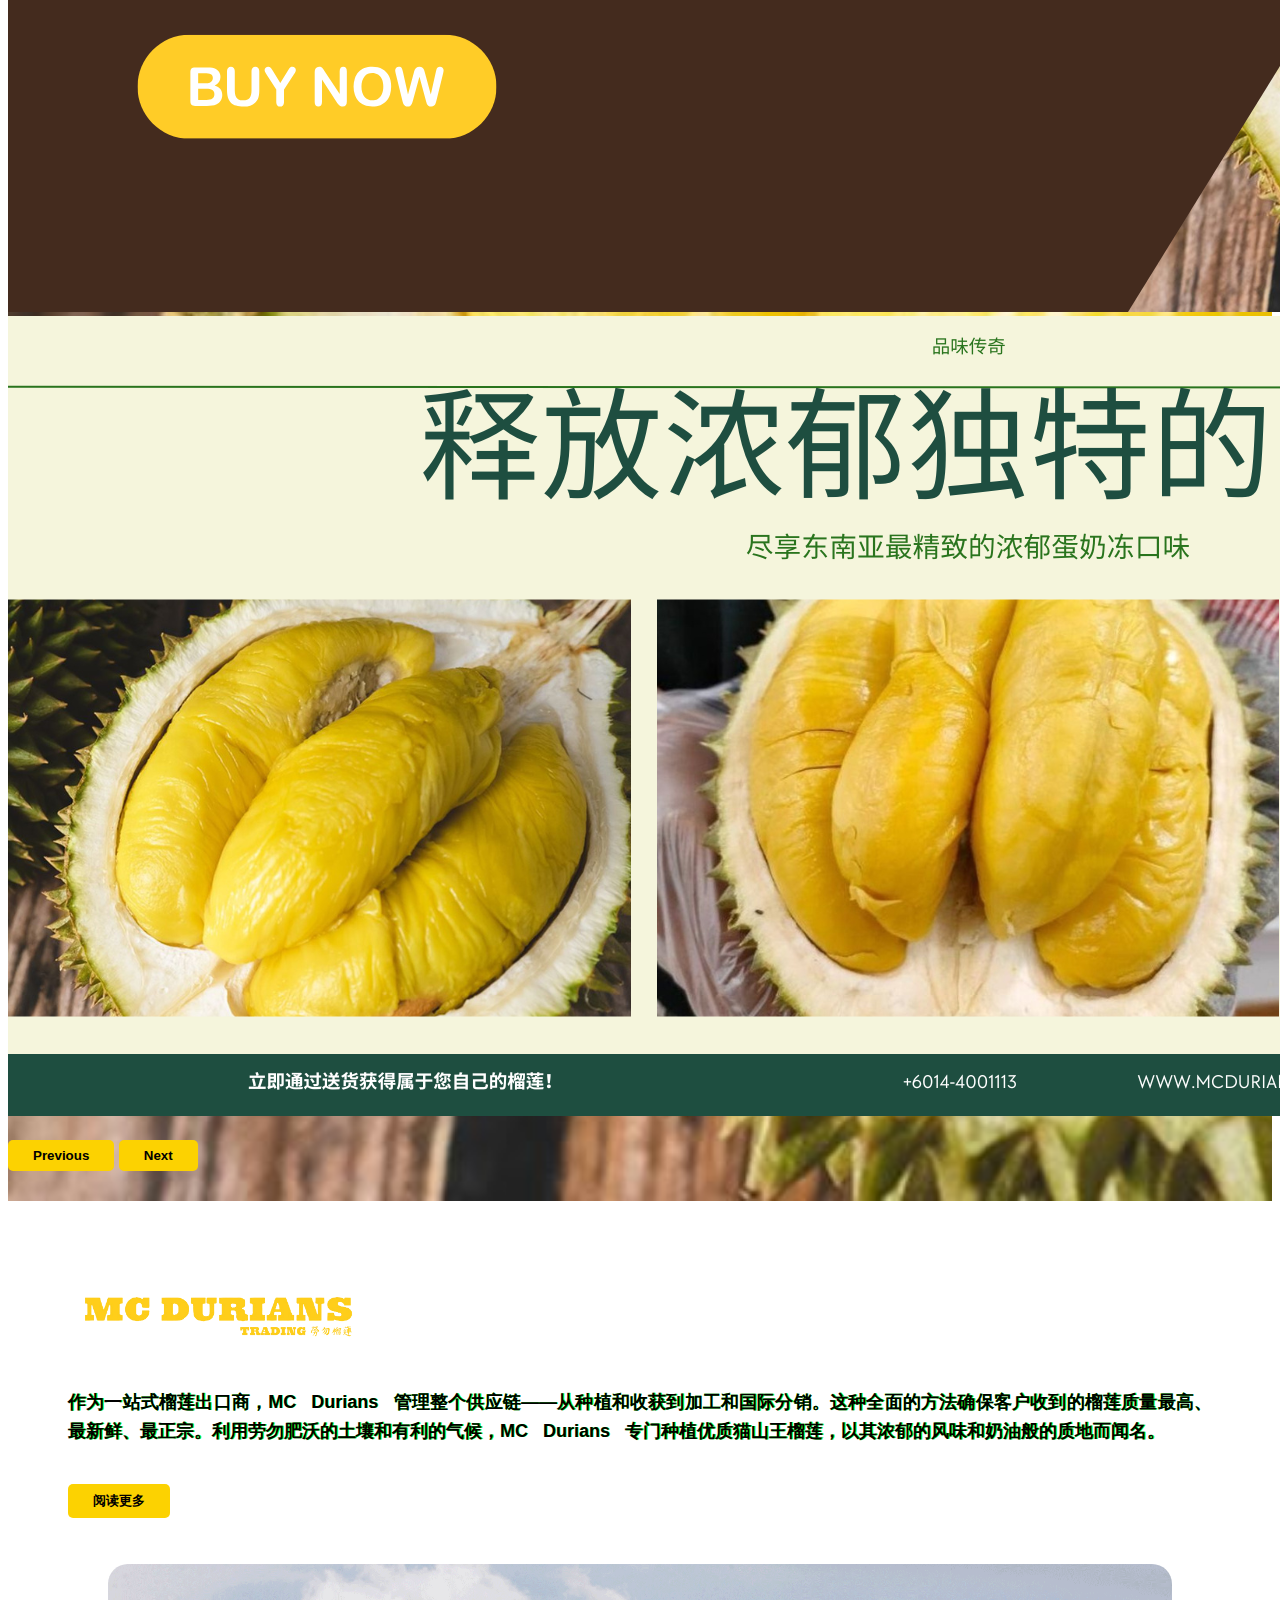
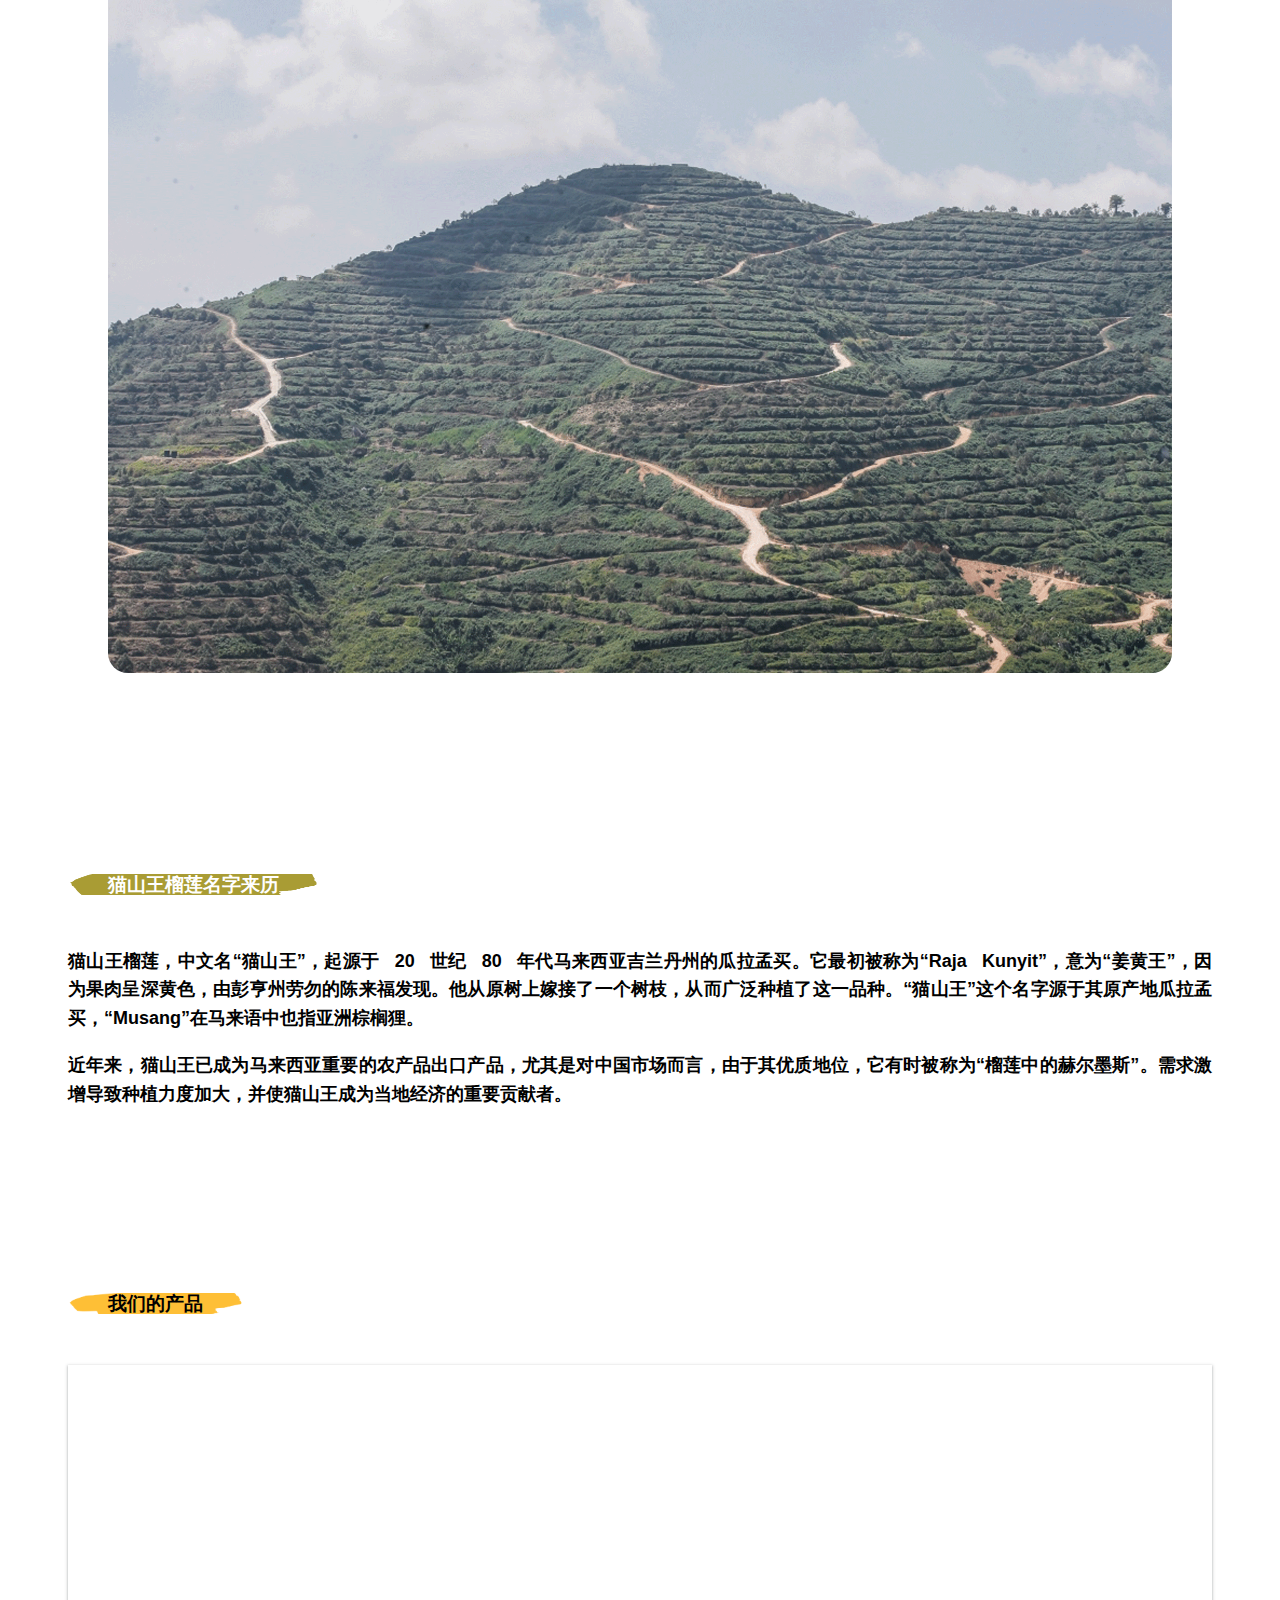
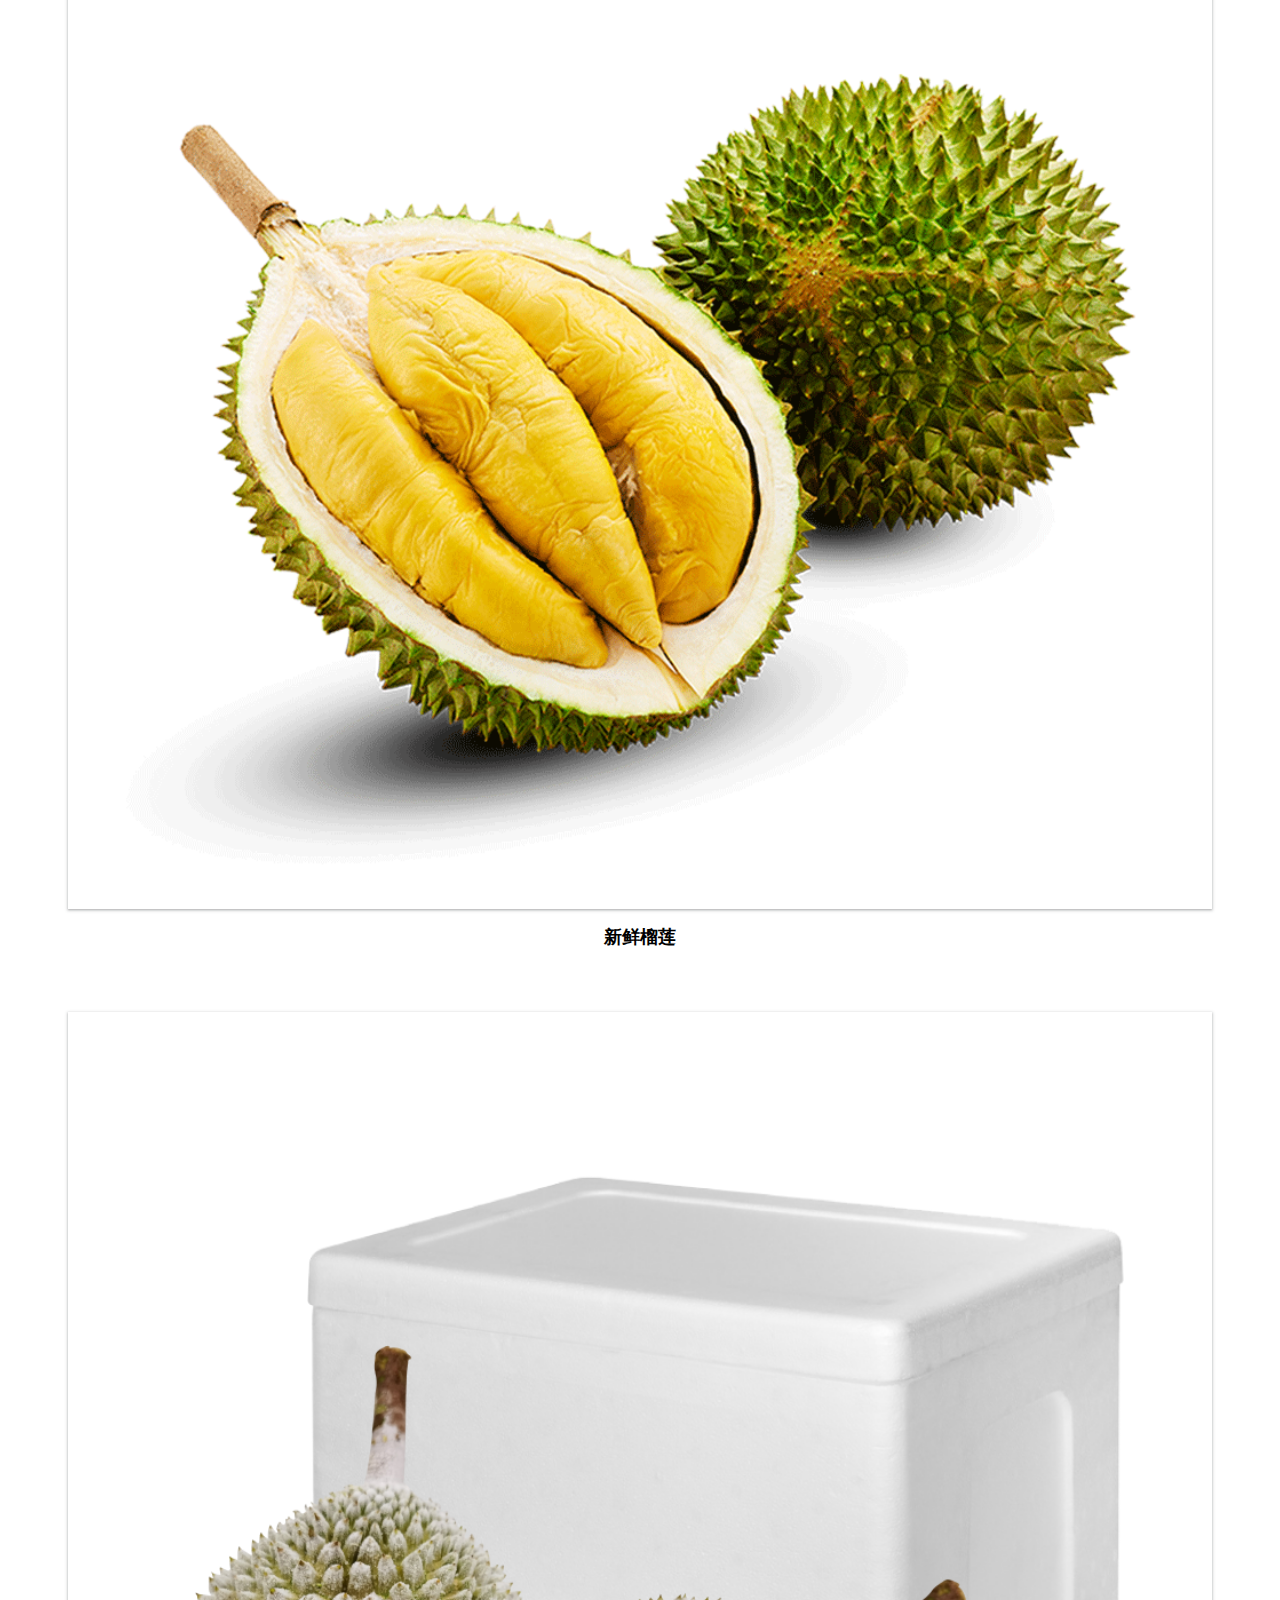
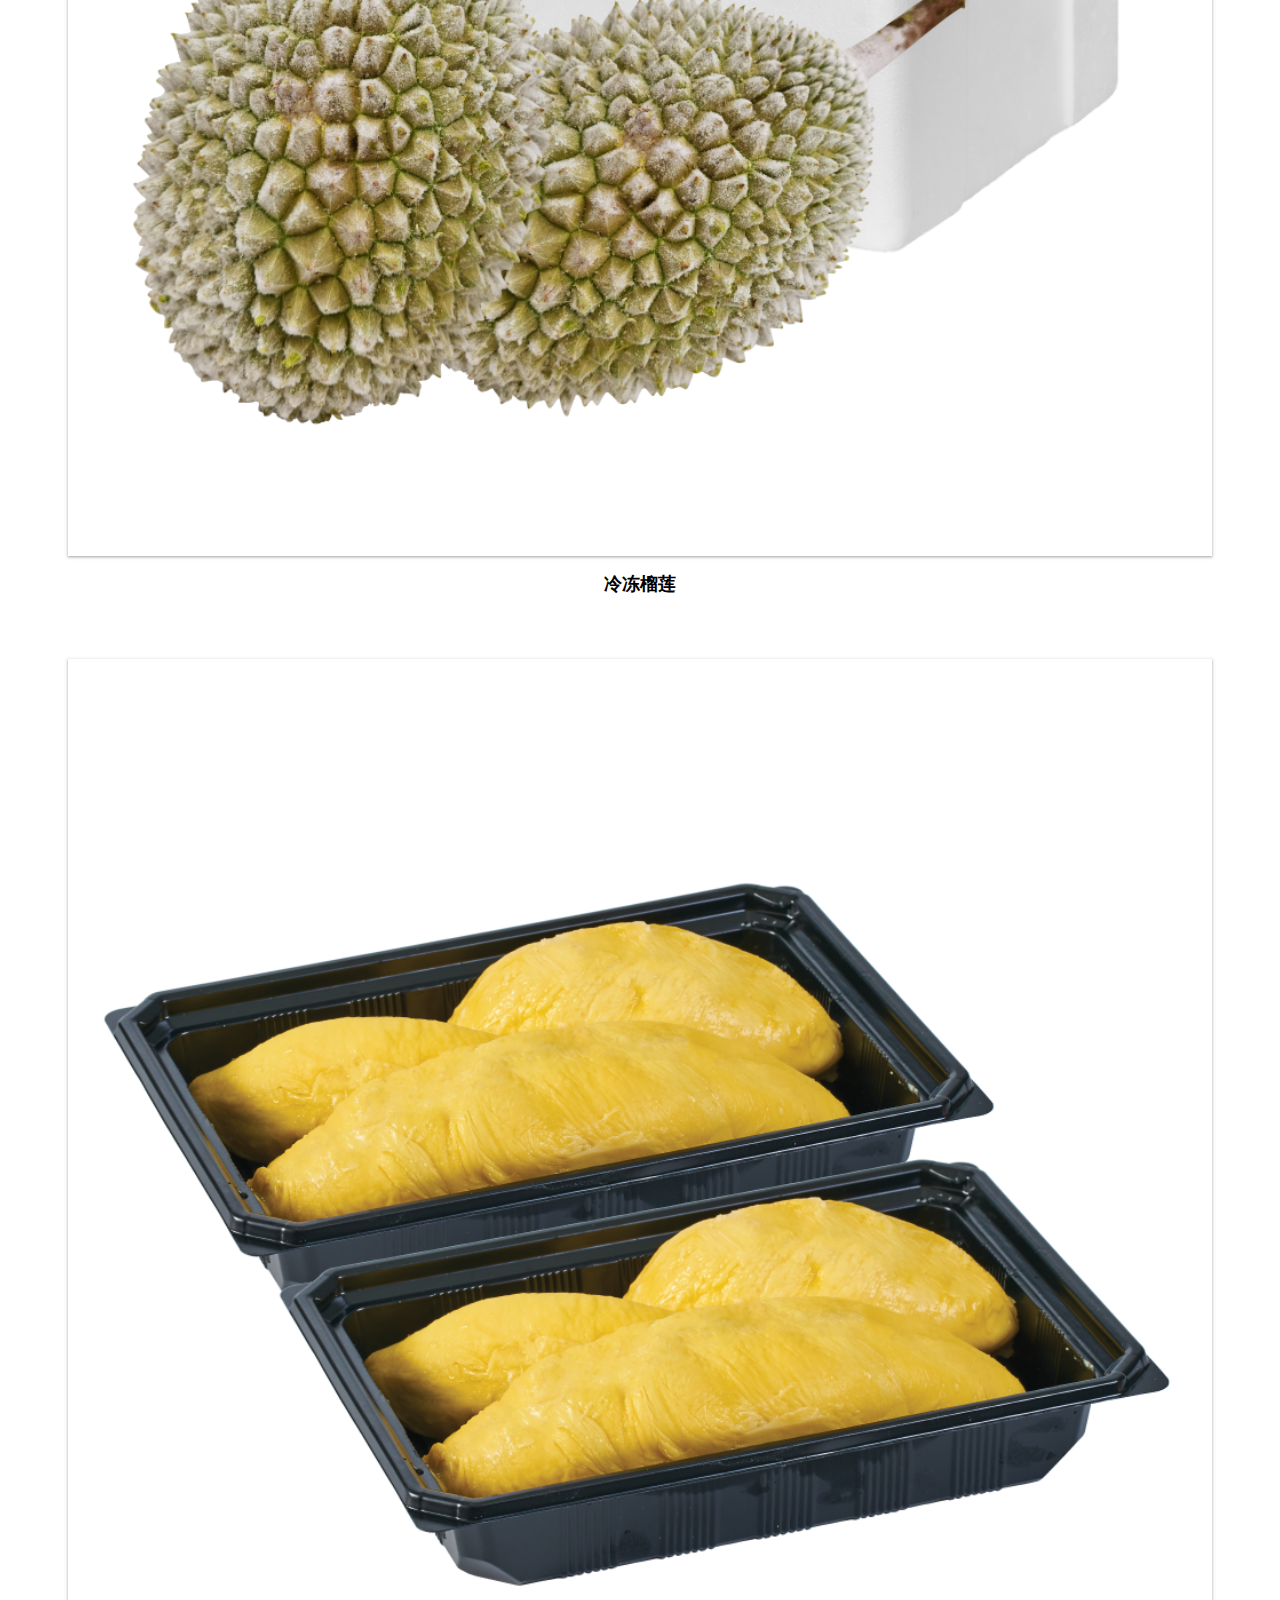
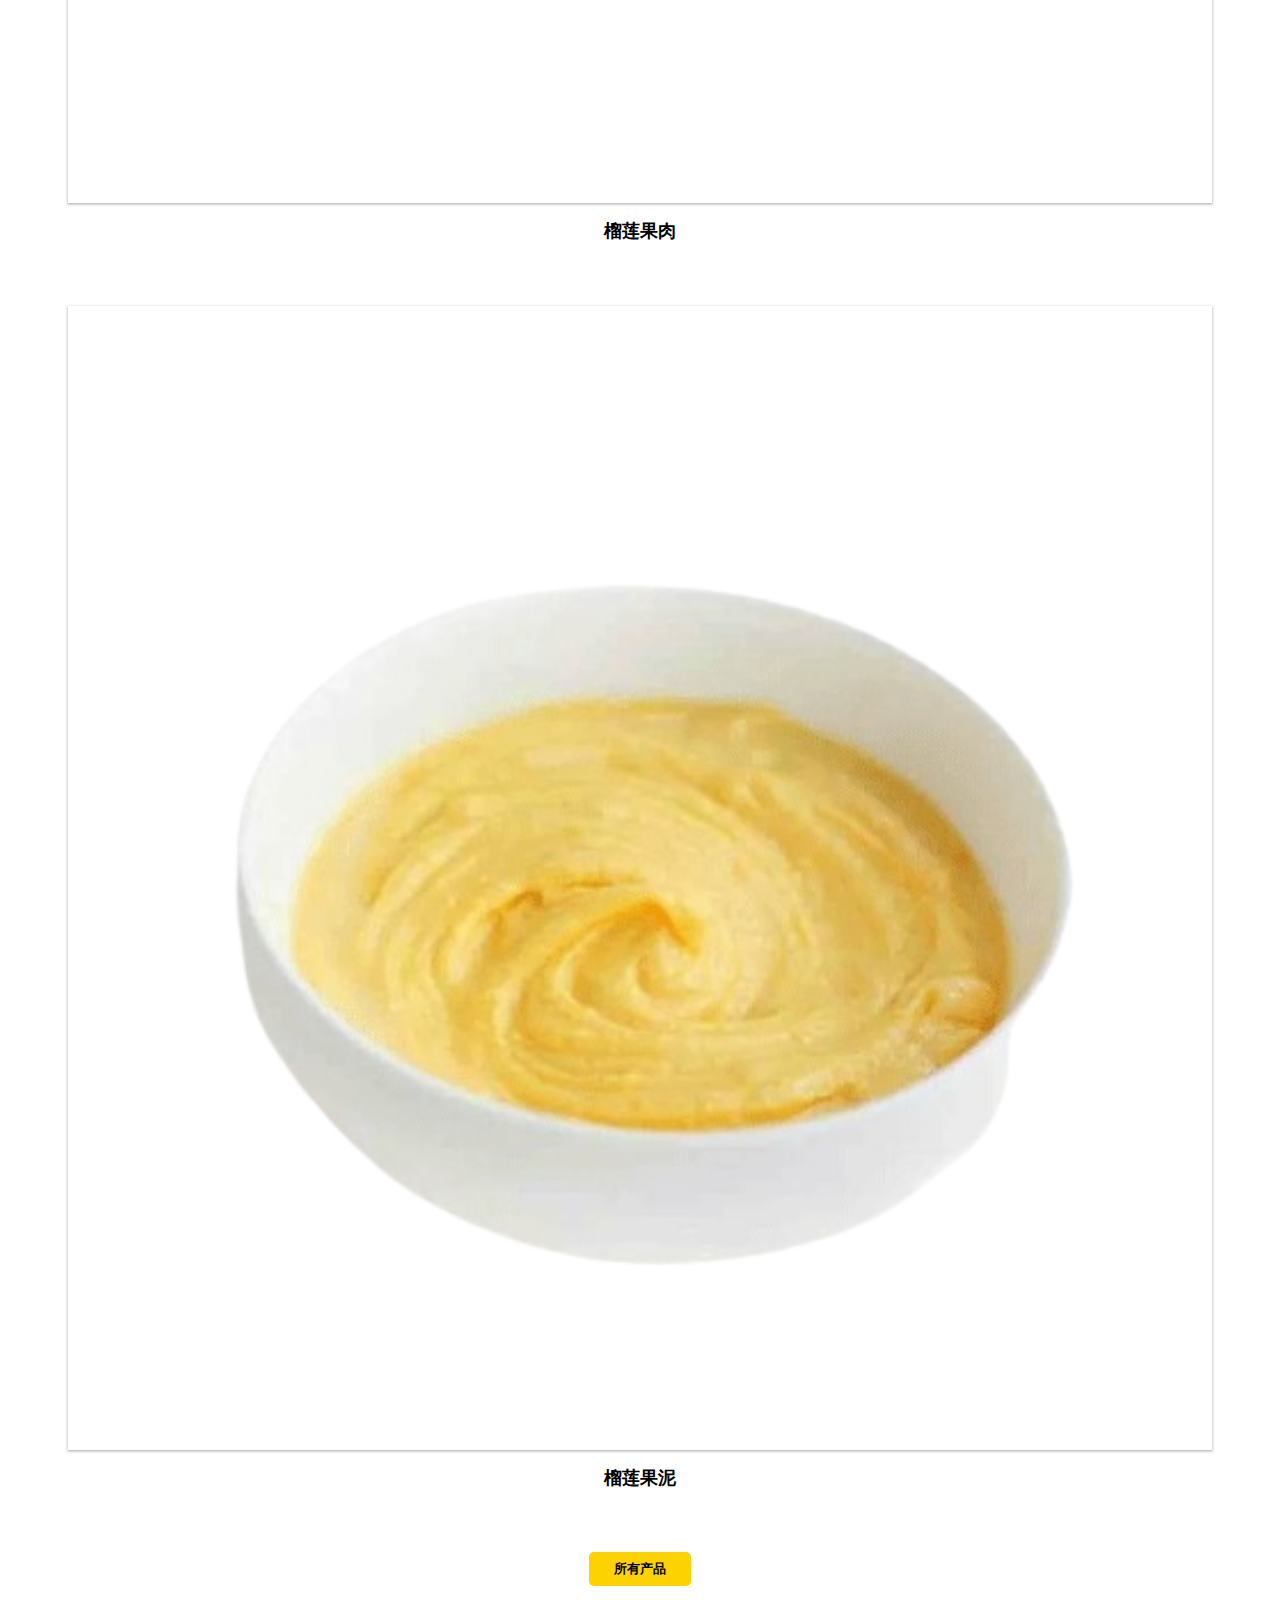
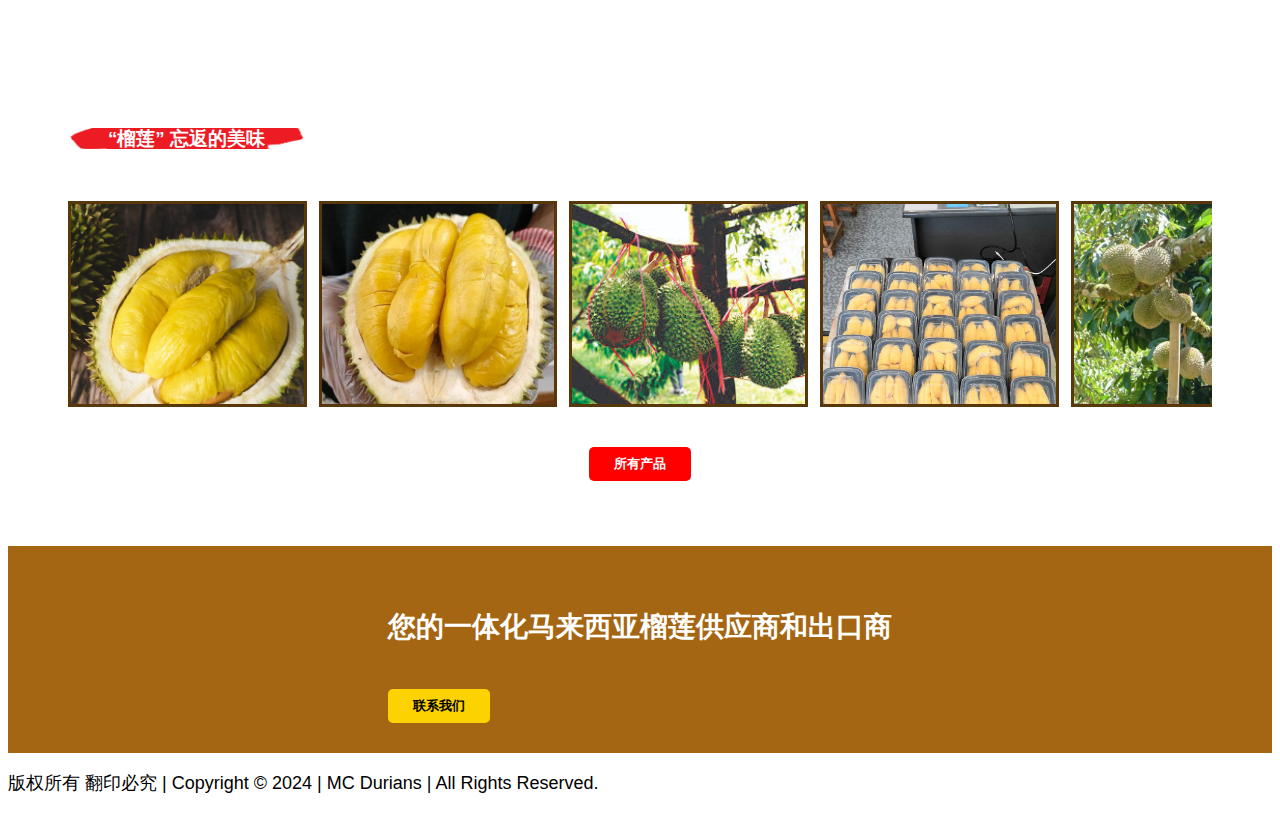
==== commit 77e20056: "cm" ====
--- a/index.html
+++ b/index.html
@@ -61,7 +61,7 @@
             <img src="./images/Orange Modern Fruit Store Promotion Banner (1920 x 800 px).png" class="d-block w-100" alt="...">
           </div>
           <div class="carousel-item">
-            <img src="./images/MC-durian-hero-chinese.png" class="d-block w-100" alt="...">
+            <img src="./images/MC-durian-hero-1-cn.png" class="d-block w-100" alt="...">
           </div>
           <div class="carousel-item">
             <img src="./images/Green Bold Simple Food Promotion Landscape Banner (1920 x 800 px) (chinese).png" class="d-block w-100" alt="...">
